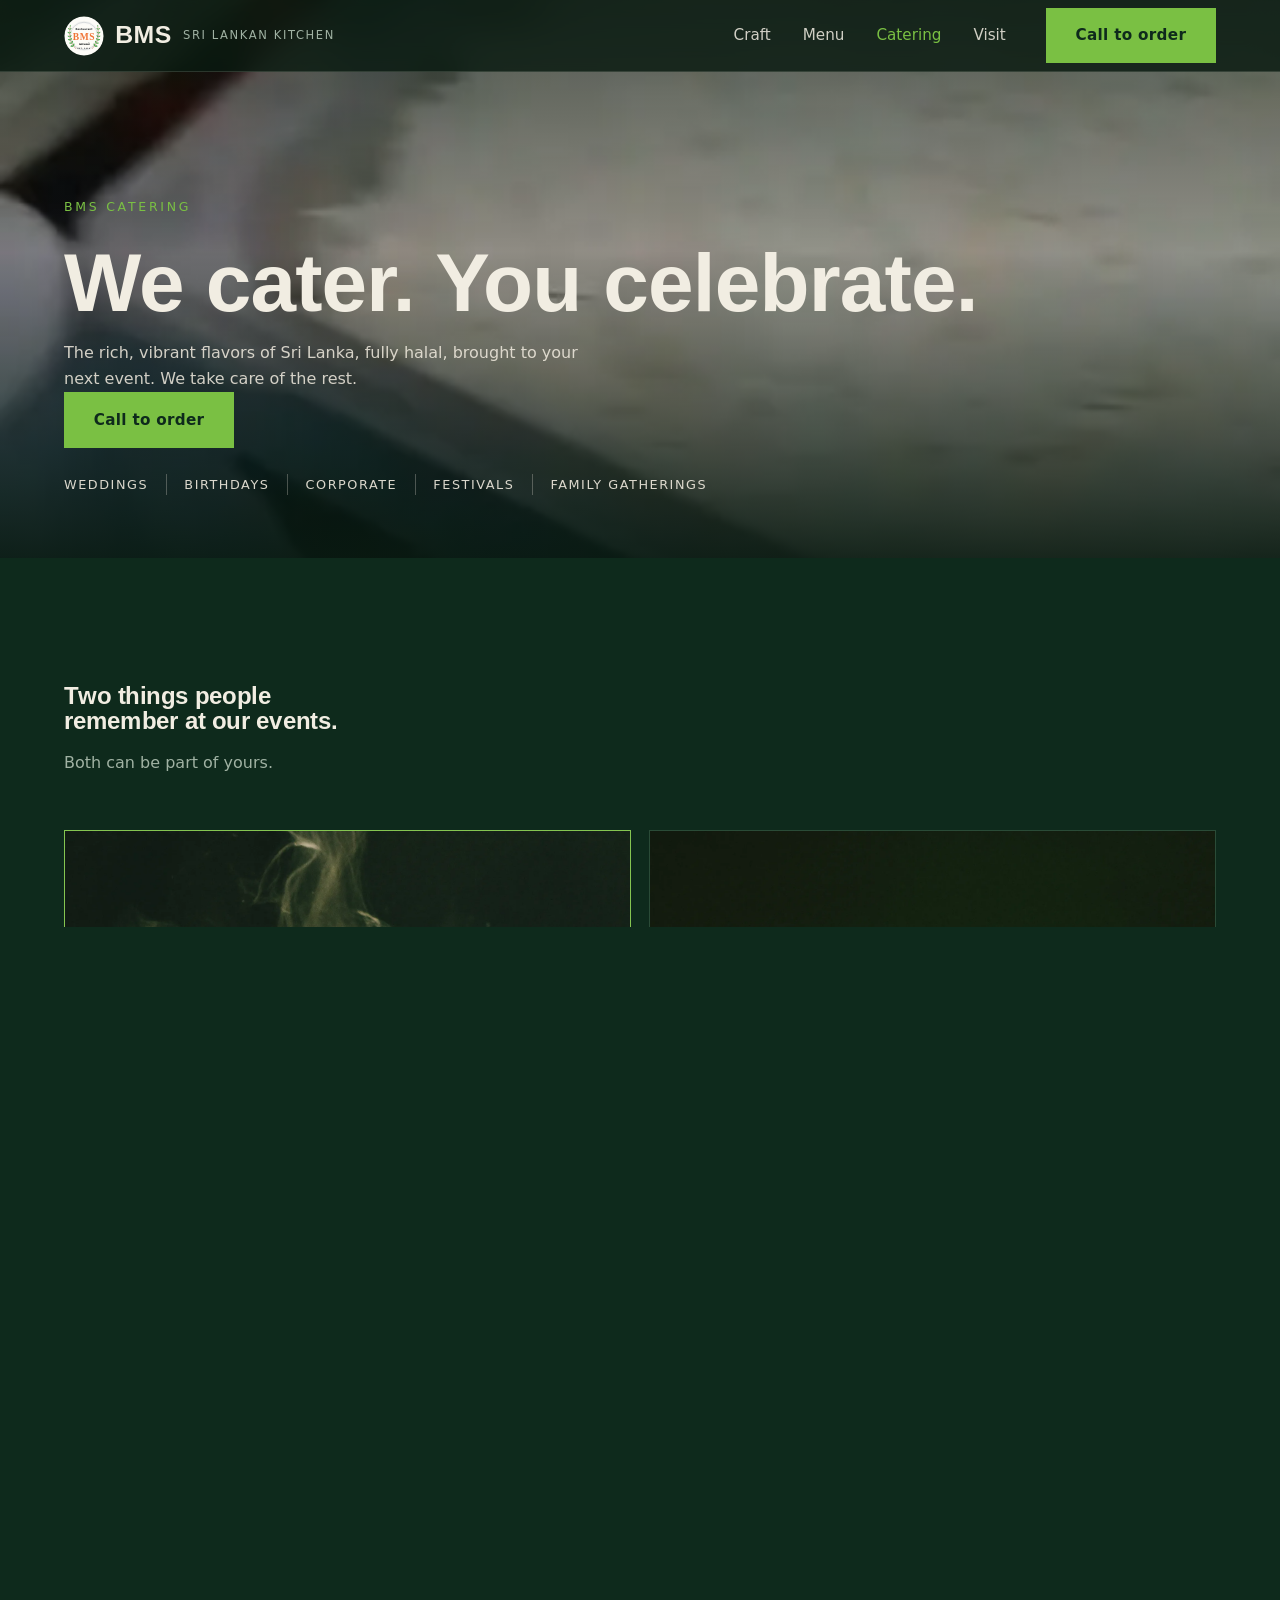
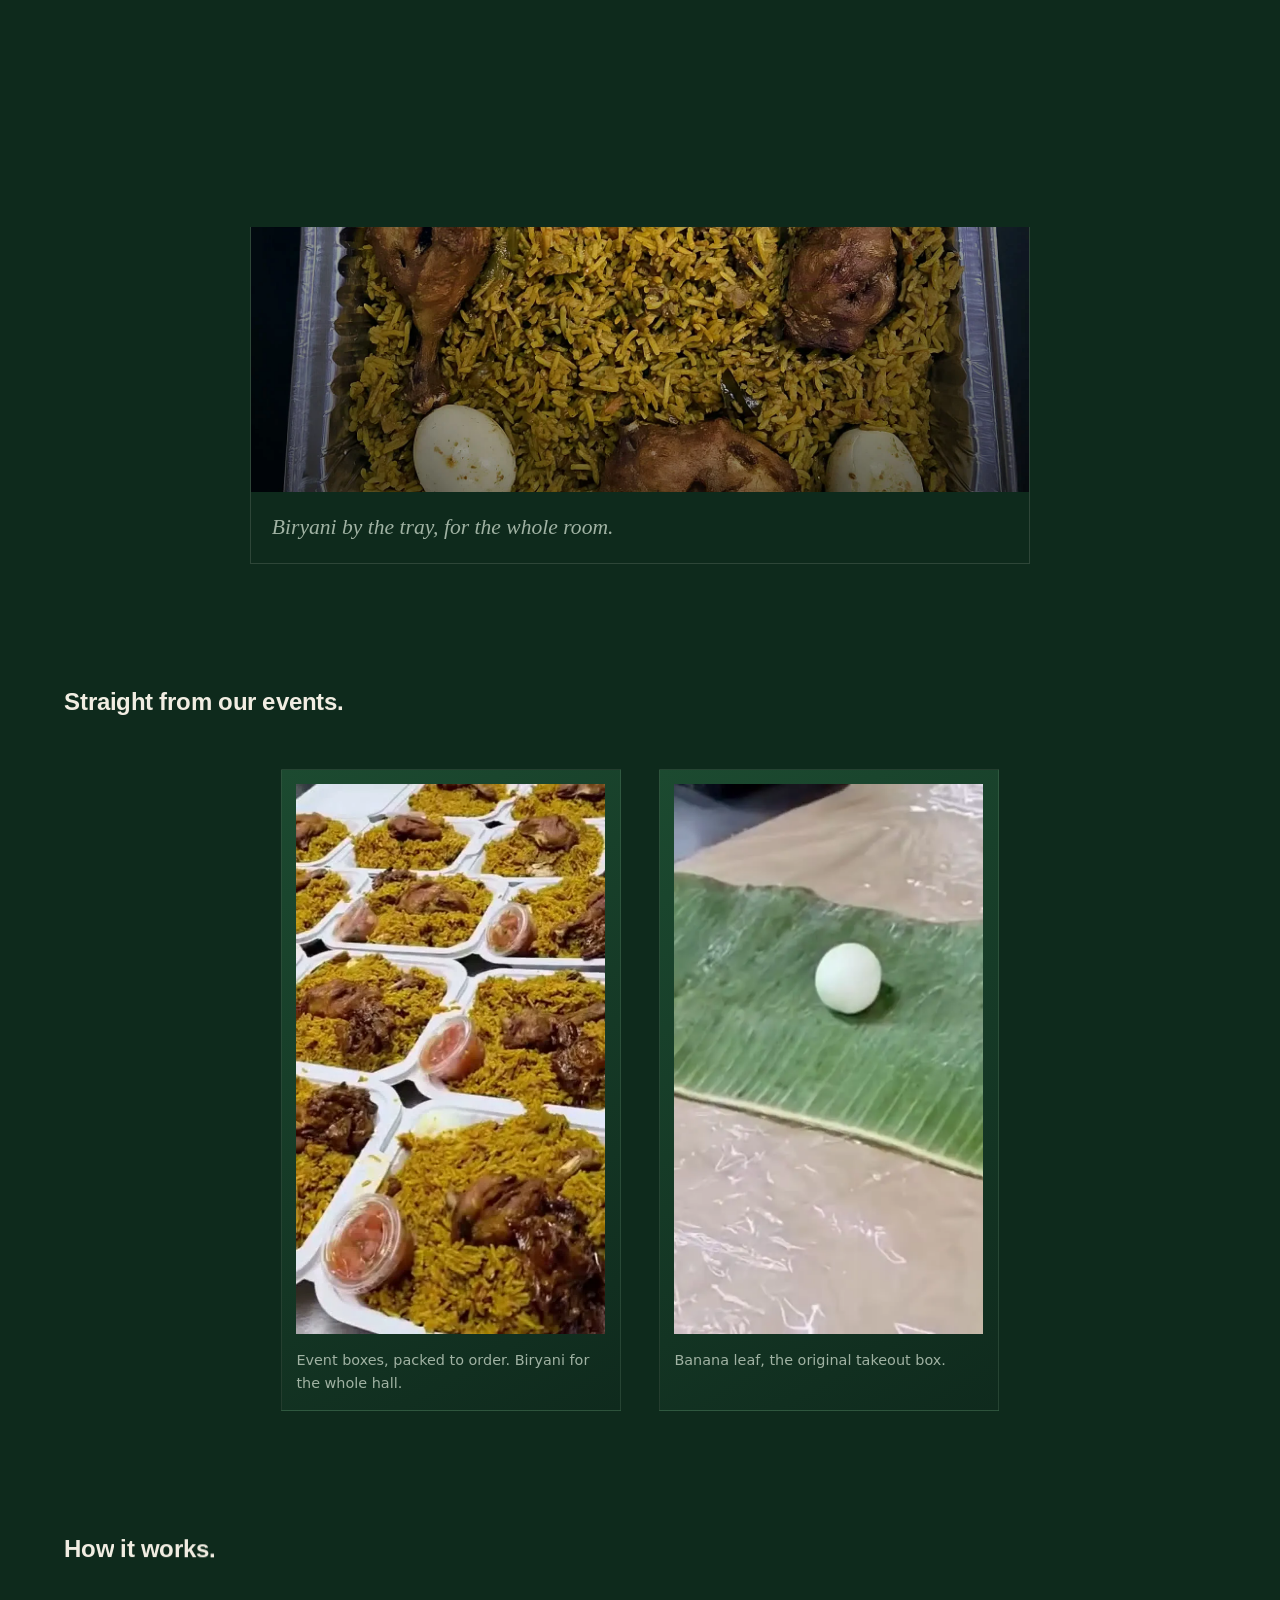
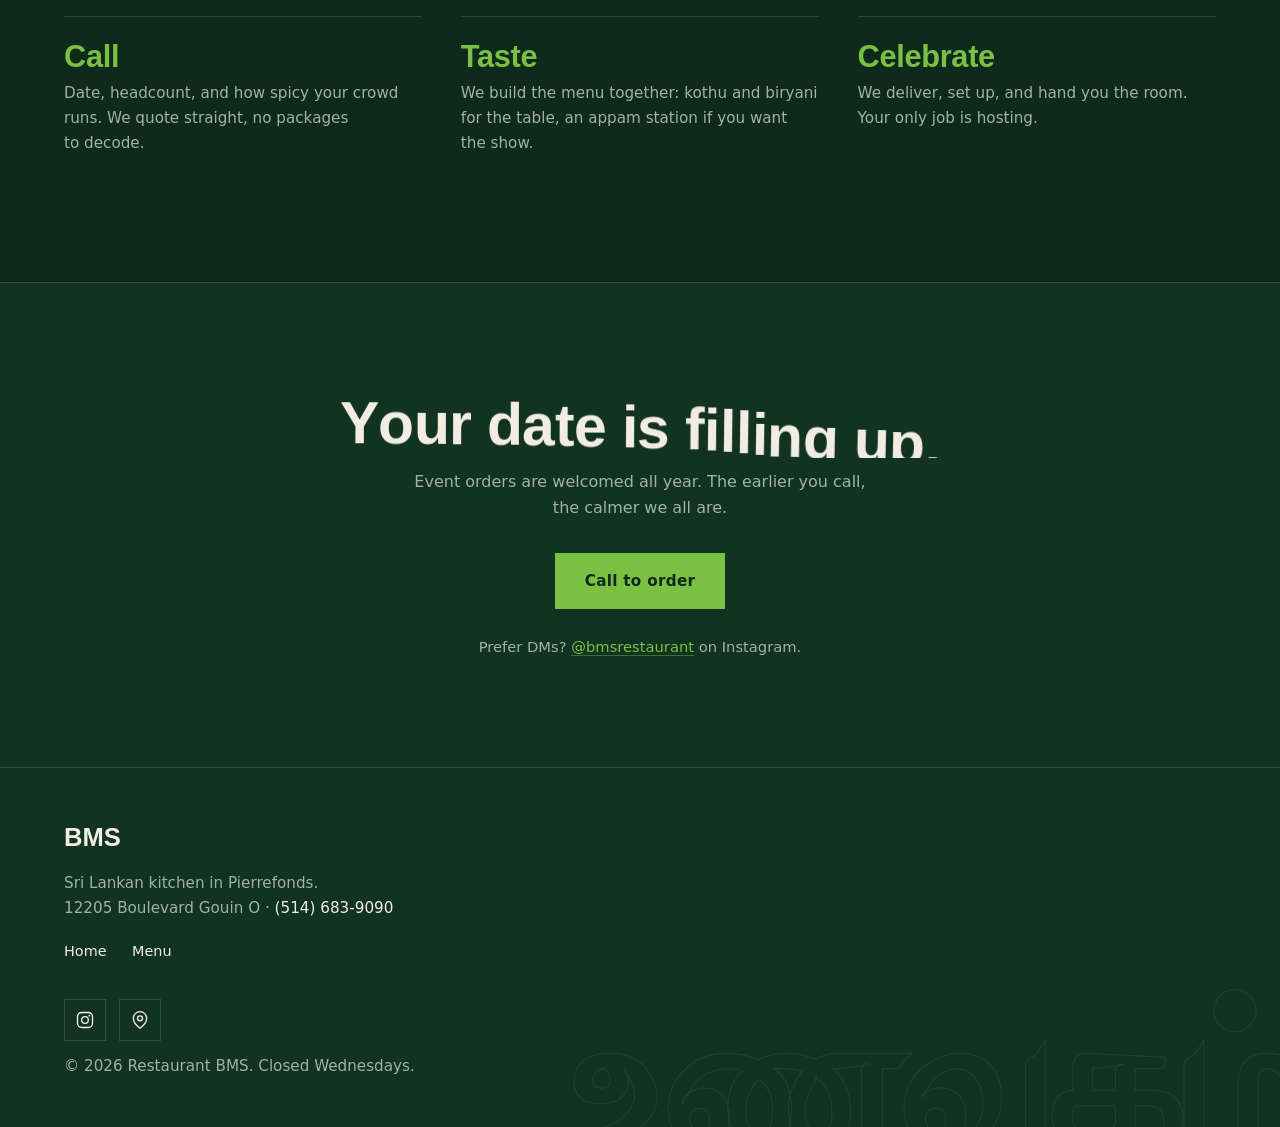
==== catering.html @ 641b4170 "Owner feedback: pull the two mislabelled menu photos Lakshan flagged that the Fried Rice lead was ac" ====
<!DOCTYPE html>
<html lang="en">
<head>
<meta charset="UTF-8">
<meta name="viewport" content="width=device-width, initial-scale=1.0">
<title>Catering · Restaurant BMS, Pierrefonds</title>
<meta name="description" content="Authentic halal Sri Lankan catering for weddings, birthdays, corporate events and festivals. Appam station, dessert tables. Pierrefonds, Montreal. (514) 683-9090.">
<meta name="theme-color" content="#0e2a1c">
<meta property="og:title" content="BMS Catering · Sri Lankan catering in Montreal">
<meta property="og:description" content="We cater. You celebrate. Weddings, corporate, festivals. Appam station available.">
<meta property="og:type" content="website">
<meta property="og:image" content="media/catering-2.jpg">
<script>try{if(sessionStorage.getItem('bmsWipe'))document.documentElement.classList.add('wipe-in')}catch(e){}</script>
<link rel="icon" type="image/svg+xml" href="img/logo.svg">
<link rel="preconnect" href="https://api.fontshare.com" crossorigin>
<link href="https://api.fontshare.com/v2/css?f[]=clash-display@500,600,700&f[]=satoshi@400,500,700&f[]=zodiak@400,401,500&display=swap" rel="stylesheet">
<link rel="stylesheet" href="styles.css?v=46">
</head>
<body>

<a class="skip" href="#events">Skip to content</a>

<div class="scroll-progress" aria-hidden="true"></div>

<header class="nav solid" id="nav">
  <a class="nav-brand" href="index.html" aria-label="Restaurant BMS, home">
    <img class="nav-logo" src="img/logo.svg" alt="" width="40" height="40">
    <span class="nav-mark">BMS</span>
    <span class="nav-sub">Sri Lankan Kitchen</span>
  </a>
  <nav class="nav-links" aria-label="Primary">
    <a href="index.html#craft">Craft</a>
    <a href="menu.html">Menu</a>
    <a class="active" href="catering.html">Catering</a>
    <a href="index.html#visit">Visit</a>
  </nav>
  <div class="nav-cta">
    <a class="btn btn-solid" href="tel:+15146839090">Call to order</a>
  </div>
  <button class="nav-burger" id="burger" aria-label="Open menu" aria-expanded="false" aria-controls="mobilemenu">
    <span></span><span></span>
  </button>
</header>

<div class="mobile-menu" id="mobilemenu" hidden>
  <nav aria-label="Mobile">
    <a href="index.html#craft">Craft</a>
    <a href="menu.html">Menu</a>
    <a href="catering.html">Catering</a>
    <a href="index.html#visit">Visit</a>
    <a class="btn btn-solid" href="tel:+15146839090">Call to order</a>
  </nav>
</div>

<main>

<section class="page-hero">
  <div class="ph-bg" aria-hidden="true">
    <img src="media/catering-1.webp" alt="">
    <video class="ph-video" autoplay muted loop playsinline poster="media/catering-1.webp">
      <source src="media/catering-1.mp4" type="video/mp4">
    </video>
    <div class="ph-scrim"></div>
  </div>
  <div class="wrap ph-inner">
    <p class="eyebrow reveal-load" style="--d:.05s">BMS Catering</p>
    <h1 class="reveal-load" style="--d:.15s">We cater. You celebrate.</h1>
    <p class="ph-lede reveal-load" style="--d:.3s">The rich, vibrant flavors of Sri Lanka, fully halal, brought to your next event. We take care of the rest.</p>
    <div class="hero-ctas reveal-load" style="--d:.45s">
      <a class="btn btn-solid" href="tel:+15146839090">Call to order</a>
    </div>
    <div class="occasions reveal-load" style="--d:.6s" id="events">
      <span>Weddings</span><span>Birthdays</span><span>Corporate</span><span>Festivals</span><span>Family gatherings</span>
    </div>
  </div>
</section>

<section class="wrap" style="padding-block: var(--section-y);">
  <h2 class="rm" style="margin-bottom: 1rem;"><span>Two things people<br>remember at our events.</span></h2>
  <p class="menu-note reveal" style="margin-bottom: clamp(2.5rem, 6vh, 4rem);">Both can be part of yours.</p>
  <div class="stations">
    <figure class="station station-appam card reveal">
      <img src="img/appam.webp" alt="A lacy Sri Lankan appam cooking live in a hopper pan" loading="lazy">
      <div class="station-body">
        <h3>The appam station</h3>
        <p>Hoppers made live in front of your guests, lacy edges and all. The line forms itself.</p>
      </div>
    </figure>
    <figure class="station station-dessert card reveal" style="--d:.12s">
      <img src="img/dessert-table.webp" alt="A Sri Lankan dessert table with watalappan and sweets" loading="lazy">
      <div class="station-body">
        <h3>Dessert table setups</h3>
        <p>Sweet spreads, plated and styled, so the end of the night looks as good as the start.</p>
      </div>
    </figure>
  </div>
</section>

<section class="wrap" style="padding-block: 0 var(--section-y);">
  <figure class="tray-shot reveal">
    <img src="img/catering-tray.webp?v=46" alt="A full foil tray of Restaurant BMS chicken biryani with drumsticks and boiled eggs" loading="lazy">
    <figcaption>Biryani by the tray, for the whole room.</figcaption>
  </figure>
</section>

<section class="wrap" style="padding-block: 0 var(--section-y);">
  <h2 class="rm" style="margin-bottom: clamp(2.5rem, 6vh, 4rem);"><span>Straight from our events.</span></h2>
  <div class="reel-grid">
    <figure class="reel-card card reveal">
      <video muted loop playsinline preload="metadata" poster="media/catering-2.webp">
        <source src="media/catering-2.mp4" type="video/mp4">
      </video>
      <figcaption>Event boxes, packed to order. Biryani for the whole hall.</figcaption>
    </figure>
    <figure class="reel-card card reveal" style="--d:.12s">
      <video muted loop playsinline preload="metadata" poster="media/catering-3.webp">
        <source src="media/catering-3.mp4" type="video/mp4">
      </video>
      <figcaption>Banana leaf, the original takeout box.</figcaption>
    </figure>
  </div>
</section>

<section class="wrap" style="padding-block: 0 var(--section-y);">
  <h2 class="rm" style="margin-bottom: clamp(2.5rem, 6vh, 4rem);"><span>How it works.</span></h2>
  <ul class="steps">
    <li class="reveal">
      <h3>Call</h3>
      <p>Date, headcount, and how spicy your crowd runs. We quote straight, no packages to decode.</p>
    </li>
    <li class="reveal" style="--d:.12s">
      <h3>Taste</h3>
      <p>We build the menu together: kothu and biryani for the table, an appam station if you want the show.</p>
    </li>
    <li class="reveal" style="--d:.24s">
      <h3>Celebrate</h3>
      <p>We deliver, set up, and hand you the room. Your only job is hosting.</p>
    </li>
  </ul>
</section>

<section class="cta-quiet">
  <div class="wrap">
    <h2 class="rm"><span>Your date is filling up.</span></h2>
    <p>Event orders are welcomed all year. The earlier you call, the calmer we all are.</p>
    <a class="btn btn-solid" href="tel:+15146839090">Call to order</a>
    <p class="cta-sub">Prefer DMs? <a href="https://www.instagram.com/bmsrestaurant/" target="_blank" rel="noopener">@bmsrestaurant</a> on Instagram.</p>
  </div>
</section>

</main>

<div class="action-bar" id="actionbar" aria-label="Quick actions">
  <a href="tel:+15146839090">
    <svg viewBox="0 0 24 24" fill="none" stroke="currentColor" stroke-width="1.5" aria-hidden="true"><path d="M22 16.9v3a2 2 0 0 1-2.2 2 19.8 19.8 0 0 1-8.6-3.1 19.5 19.5 0 0 1-6-6A19.8 19.8 0 0 1 2.1 4.2 2 2 0 0 1 4.1 2h3a2 2 0 0 1 2 1.7c.1 1 .4 1.9.7 2.8a2 2 0 0 1-.5 2.1L8.1 9.9a16 16 0 0 0 6 6l1.3-1.2a2 2 0 0 1 2.1-.5c.9.3 1.8.6 2.8.7a2 2 0 0 1 1.7 2Z" stroke-linecap="round" stroke-linejoin="round"/></svg>
    Call
  </a>
  <a href="https://maps.google.com/?q=12205+Boulevard+Gouin+O,+Pierrefonds,+QC+H8Z+1V9" target="_blank" rel="noopener">
    <svg viewBox="0 0 24 24" fill="none" stroke="currentColor" stroke-width="1.5" aria-hidden="true"><path d="M20 10c0 6-8 12-8 12s-8-6-8-12a8 8 0 0 1 16 0Z" stroke-linecap="round" stroke-linejoin="round"/><circle cx="12" cy="10" r="3"/></svg>
    Directions
  </a>
  <a class="ab-accent" href="menu.html">
    <svg viewBox="0 0 24 24" fill="none" stroke="currentColor" stroke-width="1.5" aria-hidden="true"><path d="M4 5h16M4 12h16M4 19h10" stroke-linecap="round"/></svg>
    Menu
  </a>
</div>

<footer class="footer">
  <span class="foot-water" aria-hidden="true">உணவகம்</span>
  <div class="wrap foot-grid">
    <span class="foot-mark">BMS</span>
    <p>Sri Lankan kitchen in Pierrefonds.<br>12205 Boulevard Gouin O · <a href="tel:+15146839090">(514) 683‑9090</a></p>
    <nav class="foot-links" aria-label="Footer">
      <a href="index.html">Home</a>
      <a href="menu.html">Menu</a>
    </nav>
    <div class="foot-social">
      <a href="https://www.instagram.com/bmsrestaurant/" target="_blank" rel="noopener" aria-label="BMS on Instagram"><svg viewBox="0 0 24 24" fill="none" stroke="currentColor" stroke-width="1.6" aria-hidden="true"><rect x="3" y="3" width="18" height="18" rx="5"/><circle cx="12" cy="12" r="4"/><circle cx="17.2" cy="6.8" r="1.1" fill="currentColor" stroke="none"/></svg></a>
      <a href="https://maps.google.com/?q=12205+Boulevard+Gouin+O,+Pierrefonds,+QC+H8Z+1V9" target="_blank" rel="noopener" aria-label="BMS on Google Maps"><svg viewBox="0 0 24 24" fill="none" stroke="currentColor" stroke-width="1.6" aria-hidden="true"><path d="M20 10c0 6-8 12-8 12s-8-6-8-12a8 8 0 0 1 16 0Z" stroke-linecap="round" stroke-linejoin="round"/><circle cx="12" cy="10" r="3"/></svg></a>
    </div>
    <p class="foot-note">© 2026 Restaurant BMS. Closed Wednesdays.</p>
  </div>
</footer>

<script src="js/lenis.min.js?v=46"></script>
<script src="js/gsap.min.js?v=46"></script>
<script src="js/ScrollTrigger.min.js?v=46"></script>
<script src="app.js?v=46"></script>
<script src="js/motion.js?v=46"></script>
</body>
</html>
---- styles.css ----
/* ════════════════════════════════════════════════════════════════
   RESTAURANT BMS · Design system "Curry Leaf"
   ════════════════════════════════════════════════════════════════
   PALETTE (owner brief, 2026-08-02): main colour GREEN, secondary
   WHITE. Deep Sri Lankan green is the ground and dominant surface;
   warm white/cream is the secondary (text and the ghost button).
   Ground: deep forest green #0e2a1c, moody not black.
   Text:   warm cream (the white, softened so it never glares).
   Accent: fresh leaf green #7ac043, echoing the wreath in their
           logo. Used for lines, ticks, links, the closed-Wednesday
           mark, and the loud green blocks (CTAs, spice cell, finale).
           The only orange left on the site lives inside their real
           logo, untouched.
   Shape:  radius 0 everywhere. The knife made this site.
   Type:   Clash Display for display, Satoshi for body.
   ════════════════════════════════════════════════════════════════ */

:root {
  --ink: #0e2a1c;
  --moss: #123321;
  --moss-2: #163a27;
  --bone: #f1ede2;
  --bone-dim: #a0b2a3;
  --brand: #7ac043;
  --line: rgba(241, 237, 226, 0.14);

  /* Three voices, one rule: Clash Display is the brand speaking,
     Zodiak (ITF's editorial serif) is the food and the guests
     speaking (menu item names, review quotes), Satoshi is plain
     conversation. Never mixed inside one line. */
  --font-display: 'Clash Display', 'Avenir Next Condensed', sans-serif;
  --font-serif: 'Zodiak', 'Times New Roman', Georgia, serif;
  --font-body: 'Satoshi', system-ui, sans-serif;

  --text-hero: clamp(2.6rem, 7.2vw, 6rem);
  --text-h2: clamp(2rem, 4.6vw, 3.9rem);
  --text-h3: clamp(1.05rem, 1.6vw, 1.3rem);
  --text-body: clamp(1rem, 1.15vw, 1.125rem);

  --gutter: clamp(1.25rem, 5vw, 6rem);
  --section-y: clamp(5.5rem, 14vh, 11rem);

  --ease-chop: cubic-bezier(0.83, 0, 0.17, 1);
  --ease-soft: cubic-bezier(0.22, 1, 0.36, 1);
}

* { margin: 0; padding: 0; box-sizing: border-box; }

html { scroll-behavior: smooth; -webkit-text-size-adjust: 100%; }
@media (prefers-reduced-motion: reduce) { html { scroll-behavior: auto; } }

body {
  background: var(--ink);
  color: var(--bone);
  font-family: var(--font-body);
  font-size: var(--text-body);
  font-weight: 400;
  line-height: 1.65;
  -webkit-font-smoothing: antialiased;
  overflow-x: clip;
}

h1, h2, h3 {
  font-family: var(--font-display);
  font-weight: 600;
  line-height: 1.04;
  letter-spacing: -0.01em;
  text-wrap: balance;
}

p { text-wrap: pretty; }
img { max-width: 100%; display: block; }
a { color: inherit; }

::selection { background: var(--brand); color: var(--ink); }
:focus-visible { outline: 2px solid var(--brand); outline-offset: 3px; }

.skip {
  position: absolute; left: -999px; top: 0; z-index: 200;
  background: var(--brand); color: var(--ink);
  padding: 0.6rem 1rem; text-decoration: none; font-weight: 700;
}
.skip:focus { left: 0; }

.wrap { max-width: 1320px; margin: 0 auto; padding-inline: var(--gutter); }

/* ── Buttons ─────────────────────────────────────────────── */
.btn {
  display: inline-flex; align-items: center; justify-content: center;
  padding: 0.9rem 1.8rem;
  font-family: var(--font-body); font-weight: 700; font-size: 0.95rem;
  letter-spacing: 0.02em; text-decoration: none;
  border: 1px solid transparent;
  transition: transform 0.18s var(--ease-soft), background 0.18s, color 0.18s, border-color 0.18s;
  white-space: nowrap;
}
.btn:active { transform: translateY(1px) scale(0.99); }
.btn-solid { background: var(--brand); color: var(--ink); }
.btn-solid:hover { background: var(--bone); }
.btn-ghost { border-color: rgba(241, 235, 223, 0.4); color: var(--bone); }
.btn-ghost:hover { border-color: var(--bone); background: rgba(241, 235, 223, 0.07); }

/* ── Nav ─────────────────────────────────────────────────── */
.nav {
  position: fixed; inset: 0 0 auto 0; z-index: 100;
  display: flex; align-items: center; gap: 2.5rem;
  height: 72px; padding-inline: var(--gutter);
  transition: background 0.3s, border-color 0.3s, backdrop-filter 0.3s, translate 0.45s var(--ease-soft);
  border-bottom: 1px solid transparent;
}
/* Auto-hiding nav: gets out of the way going down, returns the
   instant you head back up (direction from Lenis). */
.nav.away { translate: 0 -105%; }
.nav.solid {
  background: rgba(9, 26, 17, 0.82);
  backdrop-filter: blur(14px);
  -webkit-backdrop-filter: blur(14px);
  border-bottom-color: var(--line);
}
.nav-brand { display: flex; align-items: center; gap: 0.7rem; text-decoration: none; margin-right: auto; }
.nav-logo { width: 40px; height: 40px; border-radius: 50%; }
.nav-sub { align-self: center; }
.nav-mark { font-family: var(--font-display); font-weight: 700; font-size: 1.55rem; letter-spacing: 0.02em; }
.nav-sub { font-size: 0.72rem; letter-spacing: 0.14em; text-transform: uppercase; color: var(--bone-dim); }
.nav-links { display: flex; gap: 2rem; }
.nav-links a {
  text-decoration: none; font-weight: 500; font-size: 0.95rem; color: var(--bone);
  opacity: 0.85; transition: opacity 0.15s;
}
.nav-links a:hover { opacity: 1; }
.nav-burger { display: none; }

.mobile-menu {
  position: fixed; inset: 0; z-index: 99;
  background: var(--ink);
  display: flex; align-items: center; justify-content: center;
}
.mobile-menu[hidden] { display: none; }
.mobile-menu nav { display: flex; flex-direction: column; gap: 2rem; text-align: center; }
.mobile-menu a {
  font-family: var(--font-display); font-size: 2rem; font-weight: 600;
  text-decoration: none;
}
.mobile-menu .btn { font-family: var(--font-body); font-size: 1rem; }

/* ── Hero ────────────────────────────────────────────────── */
.hero {
  position: relative; min-height: 100dvh;
  display: flex; align-items: flex-end;
  overflow: clip;
}
.hero-bg { position: absolute; inset: 0; }
.hero-bg img {
  width: 100%; height: 100%; object-fit: cover;
  object-position: 24% 50%;
  transform: translate(calc(var(--mx, 0) * 8px), calc(var(--my, 0) * 5px));
}
@media (prefers-reduced-motion: no-preference) {
  .hero-bg img { scale: 1.14; animation: kenburns 16s var(--ease-soft) forwards; }
  @keyframes kenburns {
    from { scale: 1.14; }
    to { scale: 1.04; }
  }
}
/* Art-directed hero: phones get a portrait crop framed on the trays,
   because the wide desktop crop magnifies to an unreadable slice on a
   narrow viewport. Gentler Ken Burns there too. */
.hero-bg picture { position: absolute; inset: 0; display: block; }
@media (max-width: 760px) {
  .hero-bg img { object-position: 50% 50%; }
}
@media (max-width: 760px) and (prefers-reduced-motion: no-preference) {
  .hero-bg img { scale: 1.06; animation: kenburns-m 18s var(--ease-soft) forwards; }
  @keyframes kenburns-m {
    from { scale: 1.06; }
    to { scale: 1.0; }
  }
}

.hero-scrim {
  position: absolute; inset: 0;
  background:
    linear-gradient(180deg, rgba(9, 26, 17,0.55) 0%, rgba(9, 26, 17,0.18) 40%, rgba(9, 26, 17,0.86) 88%),
    linear-gradient(100deg, rgba(9, 26, 17,0.62) 0%, rgba(9, 26, 17,0.05) 60%);
}

/* Steam: two blurred plumes drifting up. Decor only, cheap, fixed count. */
.steam { position: absolute; inset: 0; pointer-events: none; opacity: 0; }
@media (prefers-reduced-motion: no-preference) {
  .steam { opacity: 1; }
  .steam::before, .steam::after {
    content: ""; position: absolute; bottom: -20%;
    width: 34vw; height: 60vh; border-radius: 50%;
    background: radial-gradient(closest-side, rgba(241,235,223,0.09), transparent 70%);
    filter: blur(30px);
    animation: steam-rise 13s linear infinite;
  }
  .steam::before { left: 12%; }
  .steam::after { left: 52%; width: 26vw; animation-duration: 17s; animation-delay: -6s; }
  @keyframes steam-rise {
    0% { transform: translateY(12%) scaleX(1); opacity: 0; }
    25% { opacity: 1; }
    100% { transform: translateY(-95%) scaleX(1.5); opacity: 0; }
  }
}

.hero-inner {
  position: relative; z-index: 2;
  width: 100%; max-width: 1320px; margin: 0 auto;
  padding: 7rem var(--gutter) clamp(3.5rem, 9vh, 6.5rem);
}

.eyebrow {
  font-size: 0.78rem; font-weight: 500;
  letter-spacing: 0.22em; text-transform: uppercase;
  color: var(--brand);
  margin-bottom: 1.4rem;
}

.hero-title {
  font-size: var(--text-hero);
  max-width: 21ch;
  margin-bottom: 1.6rem;
}
.hero-title .tick { color: var(--brand); }

/* Chop reveal: JS splits each word into 3 clipped strips that slide
   in from alternating sides. Motivated motion: kothu IS chopped. */
.hero-title .w { display: inline-block; position: relative; }
.hero-title.is-chopping .w { opacity: 0; }
.hero-title.is-chopping .w.armed { opacity: 1; }
.w .slice { display: inline-block; }
.w .s2, .w .s3 { position: absolute; left: 0; top: 0; }
.w .s1 { clip-path: inset(-2% 0 63% 0); }
.w .s2 { clip-path: inset(37% 0 30% 0); }
.w .s3 { clip-path: inset(70% 0 -2% 0); }
.armed .s1 { animation: chop-l 0.42s var(--ease-chop) both; animation-delay: var(--wd); }
.armed .s2 { animation: chop-r 0.42s var(--ease-chop) both; animation-delay: calc(var(--wd) + 0.04s); }
.armed .s3 { animation: chop-l2 0.42s var(--ease-chop) both; animation-delay: calc(var(--wd) + 0.08s); }
@keyframes chop-l  { from { transform: translateX(-0.45em); opacity: 0; } to { transform: none; opacity: 1; } }
@keyframes chop-r  { from { transform: translateX(0.45em);  opacity: 0; } to { transform: none; opacity: 1; } }
@keyframes chop-l2 { from { transform: translateX(-0.25em); opacity: 0; } to { transform: none; opacity: 1; } }
.hero-title.chop-done .w .slice { clip-path: none; animation: none; }
.hero-title.chop-done .w .s2, .hero-title.chop-done .w .s3 { display: none; }

/* The blade: one thin turmeric line sweeps under the headline as the
   last word lands, then stays as a rule. */
.blade {
  width: min(38ch, 60%); height: 2px;
  background: var(--brand);
  transform-origin: left center;
  margin-bottom: 1.6rem;
}
@media (prefers-reduced-motion: no-preference) {
  .blade { transform: scaleX(0); animation: blade-sweep 0.7s var(--ease-chop) 0.95s forwards; }
  @keyframes blade-sweep { to { transform: scaleX(1); } }
}

.hero-sub {
  max-width: 44ch;
  font-size: clamp(1rem, 1.3vw, 1.2rem);
  color: rgba(241, 235, 223, 0.88);
  margin-bottom: 2.2rem;
}
.hero-ctas { display: flex; gap: 1rem; flex-wrap: wrap; }

/* Load-in for hero support copy */
.reveal-load { opacity: 0; }
@media (prefers-reduced-motion: no-preference) {
  .reveal-load { animation: rise-in 0.8s var(--ease-soft) var(--d, 0s) forwards; }
  @keyframes rise-in {
    from { opacity: 0; transform: translateY(18px); }
    to { opacity: 1; transform: none; }
  }
}
@media (prefers-reduced-motion: reduce) {
  .reveal-load { opacity: 1; }
}

.hero-sentinel { position: absolute; top: 82vh; height: 1px; width: 1px; }

/* Split hero on phones. The counter is a wide subject: behind a tall
   full-bleed viewport it magnifies into an unreadable slice, so here
   it becomes a band above the copy, and the copy sits on solid green
   where it is always legible. */
@media (max-width: 760px) {
  .hero { min-height: 0; display: block; }
  .hero-bg { position: relative; inset: auto; height: 40dvh; min-height: 260px; }
  /* Only darken enough for the nav to read at the top, then a short
     fade at the very bottom so the band meets the copy cleanly. */
  .hero-scrim {
    background: linear-gradient(180deg,
      rgba(9, 26, 17, 0.46) 0%,
      rgba(9, 26, 17, 0.05) 34%,
      rgba(9, 26, 17, 0.05) 74%,
      var(--ink) 100%);
  }
  .hero-inner { padding: 2rem var(--gutter) 3rem; }
}

/* ── Marquee (the only one on the page) ──────────────────── */
.marquee {
  border-block: 1px solid var(--line);
  overflow: clip;
  padding-block: 1.1rem;
  background: var(--moss);
  /* app.js skews this with scroll velocity via Lenis */
  transform: skewX(var(--skew, 0deg));
  will-change: transform;
}
.marquee-track {
  display: flex; align-items: center; gap: 2.4rem;
  width: max-content;
}
@media (prefers-reduced-motion: no-preference) {
  .marquee-track { animation: marquee 30s linear infinite; }
  @keyframes marquee { to { transform: translateX(-50%); } }
}
.marquee-track span {
  font-family: var(--font-display); font-weight: 500;
  font-size: 1.05rem; letter-spacing: 0.08em; text-transform: uppercase;
  color: var(--bone-dim); white-space: nowrap;
}
.marquee-track i {
  width: 7px; height: 7px; flex: none;
  background: var(--brand);
  transform: rotate(45deg);
}

/* ── Craft ───────────────────────────────────────────────── */
.craft { padding-block: var(--section-y); }
.craft h2 { font-size: var(--text-h2); margin-bottom: 1.6rem; }
.craft-lede { max-width: 58ch; color: var(--bone-dim); margin-bottom: clamp(3rem, 7vh, 5.5rem); }

.craft-row {
  list-style: none;
  display: grid; grid-template-columns: repeat(3, 1fr);
  gap: clamp(1rem, 1.8vw, 1.8rem);
}
.craft-row li { padding: clamp(1.6rem, 2.6vw, 2.4rem); }
.craft-row li::before {
  content: ""; display: block;
  width: 2.2rem; height: 2px; background: var(--brand);
  margin-bottom: 1.4rem;
}
.craft-word {
  display: block;
  font-family: var(--font-display); font-weight: 700;
  font-size: clamp(2.2rem, 3.6vw, 3.4rem);
  line-height: 1;
  color: var(--brand);
  margin-bottom: 1.1rem;
}
.craft-row h3 { font-size: var(--text-h3); margin-bottom: 0.5rem; }
.craft-row p { font-size: 0.98rem; color: var(--bone-dim); }

/* ── Menu bento ──────────────────────────────────────────── */
.menu { padding-block: 0 var(--section-y); }
.menu h2 { font-size: var(--text-h2); margin-bottom: 0.8rem; }
.menu-lede { color: var(--bone-dim); margin-bottom: clamp(2.5rem, 5vh, 4rem); }

.bento {
  display: grid;
  grid-template-columns: repeat(12, 1fr);
  grid-auto-rows: clamp(180px, 24vw, 330px);
  gap: clamp(0.8rem, 1.4vw, 1.4rem);
}
.cell { position: relative; overflow: clip; background: var(--moss-2); }
.cell img {
  width: 100%; height: 100%; object-fit: cover;
  transition: transform 0.8s var(--ease-soft);
}
@media (hover: hover) and (prefers-reduced-motion: no-preference) {
  .cell:hover img { transform: scale(1.05); }
}
.cell figcaption {
  position: absolute; inset: auto 0 0 0;
  padding: 2.4rem 1.4rem 1.2rem;
  background: linear-gradient(180deg, transparent, rgba(9, 26, 17, 0.88));
  display: flex; flex-direction: column; gap: 0.15rem;
}
.cell figcaption strong { font-family: var(--font-display); font-weight: 600; font-size: 1.25rem; }
.cell figcaption span { font-size: 0.88rem; color: var(--bone-dim); }
@media (hover: hover) and (prefers-reduced-motion: no-preference) {
  .cell figcaption strong, .cell figcaption span {
    translate: 0 6px;
    transition: translate 0.5s var(--ease-soft);
  }
  .cell figcaption span { opacity: 0.4; transition: translate 0.5s var(--ease-soft) 0.05s, opacity 0.5s var(--ease-soft) 0.05s; }
  .cell:hover figcaption strong, .cell:hover figcaption span { translate: 0 0; }
  .cell:hover figcaption span { opacity: 1; }
}

.cell-biryani { grid-column: span 5; grid-row: span 2; }
.cell-rolls   { grid-column: span 4; }
.cell-spice   { grid-column: span 3; }
.cell-chili   { grid-column: span 7; }

.cell-spice {
  background: var(--brand); color: var(--ink);
  display: flex; flex-direction: column; justify-content: space-between;
  padding: 1.4rem;
}
.spice-big { font-family: var(--font-display); font-weight: 700; font-size: clamp(1.6rem, 2.4vw, 2.3rem); line-height: 1.05; }
.spice-small { font-size: 0.9rem; font-weight: 500; max-width: 24ch; }

/* ── Veg band ────────────────────────────────────────────── */
.band { position: relative; min-height: 68vh; display: flex; align-items: flex-end; overflow: clip; }
.band img { position: absolute; inset: 0; width: 100%; height: 100%; object-fit: cover; }
.band-scrim {
  position: absolute; inset: 0;
  background: linear-gradient(180deg, rgba(9, 26, 17,0.65) 0%, rgba(9, 26, 17,0.1) 45%, rgba(9, 26, 17,0.82) 100%);
}
.band-copy { position: relative; z-index: 2; width: 100%; max-width: 1320px; margin: 0 auto; padding: var(--section-y) var(--gutter) clamp(3rem, 8vh, 5rem); }
.band-copy h2 { font-size: var(--text-h2); margin-bottom: 0.7rem; }
.band-copy p { color: rgba(241, 235, 223, 0.85); max-width: 40ch; }

/* ── Reels stage (pattern from Lala Masala) ─────────────────
   Tall section, sticky phone, scroll advances the active reel.
   The phone keeps its real-world radius: the sharp-corner rule
   governs interface, not objects. */
.reels-stage {
  position: relative;
  height: 280vh;
  background: var(--moss);
  border-block: 1px solid var(--line);
}
.reels-sticky {
  position: sticky; top: 0;
  height: 100dvh;
  display: flex; flex-direction: column;
  align-items: center; justify-content: center;
  gap: 1.6rem;
  overflow: clip;
}
.reels-word {
  position: absolute; top: 50%; left: 50%;
  translate: -50% -54%;
  font-family: var(--font-display); font-weight: 700;
  font-size: clamp(3.4rem, 13vw, 12rem);
  letter-spacing: -0.02em; white-space: nowrap;
  color: rgba(241, 235, 223, 0.06);
  pointer-events: none; user-select: none;
}
.phone {
  position: relative; z-index: 2;
  width: clamp(220px, 30vh, 280px);
  padding: 9px;
  background: #050705;
  border: 1px solid rgba(241, 235, 223, 0.16);
  border-radius: 2.6rem;
  box-shadow: 0 44px 110px -36px rgba(0, 0, 0, 0.85);
}
.phone-screen {
  position: relative;
  aspect-ratio: 9 / 16;
  border-radius: 2rem;
  overflow: clip;
  background: var(--ink);
}
.phone-screen video {
  position: absolute; inset: 0;
  width: 100%; height: 100%; object-fit: cover;
  opacity: 0; transition: opacity 0.45s var(--ease-soft);
}
.phone-screen video.on { opacity: 1; }
.reels-meta { position: relative; z-index: 2; text-align: center; max-width: 34ch; }
.reels-meta p { font-size: 0.95rem; color: var(--bone-dim); margin-bottom: 0.5rem; }

@media (max-width: 760px) {
  .reels-stage { height: 240vh; }
  .reels-word { font-size: clamp(2.6rem, 17vw, 5rem); }
}
@media (prefers-reduced-motion: reduce) {
  .reels-stage { height: auto; padding-block: var(--section-y); }
  .reels-sticky { position: static; height: auto; }
  .phone-screen video:first-child { opacity: 1; }
}

/* ── Menu editorial interlude (full-width food moment) ────── */
.menu-shot {
  position: relative; overflow: clip;
  margin: clamp(3rem, 7vh, 6rem) 0;
  border: 1px solid var(--line);
}
.menu-shot img {
  width: 100%; aspect-ratio: 16 / 9; object-fit: cover; display: block;
}
@media (hover: hover) and (prefers-reduced-motion: no-preference) {
  .menu-shot img { transition: scale 0.9s var(--ease-soft); }
  .menu-shot:hover img { scale: 1.04; }
}
.menu-shot figcaption {
  position: absolute; inset: auto 0 0 0;
  padding: clamp(1.2rem, 3vw, 2rem);
  font-family: var(--font-serif); font-style: italic;
  font-size: clamp(1.15rem, 2.4vw, 1.9rem); color: var(--bone);
  background: linear-gradient(180deg, transparent, rgba(9, 26, 17, 0.88));
}


/* ── Category photo in each menu section head ──────────────── */
.mc-shot {
  width: 100%; max-width: 340px;
  aspect-ratio: 1; object-fit: cover;
  margin-top: 1.7rem;
  border: 1px solid var(--line);
}
/* Multi-photo category galleries: a lead square, then a second shot
   below it - square in a pair grid when there are three, full-width
   wide crop when there are two. Categories with one photo keep the
   single .mc-shot untouched. */
.mc-shots {
  display: grid; grid-template-columns: 1fr 1fr;
  gap: 0.65rem;
  margin-top: 1.7rem;
  max-width: 340px;
}
.mc-shots .mc-shot { margin-top: 0; max-width: none; }
.mc-shots .mc-shot--lead { grid-column: 1 / -1; }
.mc-shots .mc-shot--wide { grid-column: 1 / -1; aspect-ratio: 16 / 10; }
@media (max-width: 900px) {
  .mc-shots { max-width: 260px; margin-top: 1.2rem; gap: 0.5rem; }
}

@media (hover: hover) and (prefers-reduced-motion: no-preference) {
  .mc-shot { transition: scale 0.7s var(--ease-soft), border-color 0.4s var(--ease-soft); }
  .menu-cat:hover .mc-shot { scale: 1.02; border-color: rgba(122, 192, 67, 0.35); }
}
@media (max-width: 900px) {
  .mc-shot { max-width: 260px; margin-top: 1.2rem; }
}


/* ── Catering tray feature (owner's own photo) ─────────────── */
.tray-shot {
  max-width: 780px; margin-inline: auto;
  border: 1px solid var(--line); overflow: clip;
}
.tray-shot img { width: 100%; aspect-ratio: 5 / 4; object-fit: cover; display: block; }
.tray-shot figcaption {
  padding: 1.1rem 1.3rem;
  font-family: var(--font-serif); font-style: italic;
  font-size: clamp(1rem, 2vw, 1.35rem); color: var(--bone-dim);
}
@media (hover: hover) and (prefers-reduced-motion: no-preference) {
  .tray-shot img { transition: scale 0.8s var(--ease-soft); }
  .tray-shot:hover img { scale: 1.03; }
}


/* ── Gallery · owner's kitchen films ────────────────────────── */
.gallery { padding-block: var(--section-y); border-top: 1px solid var(--line); }
.gallery h2 { font-size: var(--text-h2); margin-bottom: 0.8rem; }
.gal-grid {
  display: grid; grid-template-columns: repeat(2, minmax(0, 360px));
  justify-content: center;
  gap: clamp(1.2rem, 3vw, 2.5rem);
  margin-top: clamp(2.5rem, 6vh, 4rem);
}
.gal-item { padding: 0.9rem; }
.gal-item video {
  width: 100%; aspect-ratio: 9 / 16; object-fit: cover;
  display: block; background: var(--moss-2);
}
.gal-item figcaption { margin-top: 0.9rem; font-size: 0.9rem; color: var(--bone-dim); }
@media (max-width: 760px) {
  .gal-grid { grid-template-columns: minmax(0, 420px); }
}

/* ── Reviews ─────────────────────────────────────────────── */
.reviews { padding-block: var(--section-y); }
.rev-grid {
  display: grid;
  grid-template-columns: minmax(200px, 1fr) 2fr;
  gap: clamp(2.5rem, 6vw, 6rem);
  align-items: start;
}
.rev-num {
  display: block;
  font-family: var(--font-display); font-weight: 700;
  font-size: clamp(5rem, 11vw, 9.5rem); line-height: 0.9;
  color: var(--brand);
}
.rev-score p { margin-top: 1rem; color: var(--bone-dim); }
.rev-quotes { display: flex; flex-direction: column; gap: 2rem; }
.rev-quotes blockquote {
  border-left: 2px solid var(--brand);
  padding: clamp(1.5rem, 2.4vw, 2.2rem);
  max-width: 54ch;
}
.rev-quotes blockquote:nth-child(2) { margin-left: clamp(0rem, 6vw, 5rem); }
.rev-quotes blockquote:nth-child(3) { margin-left: clamp(0rem, 3vw, 2.5rem); }
.rev-big p { font-family: var(--font-serif); font-weight: 400; font-style: italic; font-size: clamp(1.6rem, 2.8vw, 2.5rem); line-height: 1.25; }
.rev-quotes p { font-family: var(--font-serif); font-size: 1.15rem; }
.rev-quotes cite {
  display: block; margin-top: 0.7rem;
  font-style: normal; font-size: 0.8rem; letter-spacing: 0.1em;
  text-transform: uppercase; color: var(--bone-dim);
}

/* ── Visit ───────────────────────────────────────────────── */
.visit { padding-block: 0 var(--section-y); }
.visit-grid {
  display: grid; grid-template-columns: 1.3fr 1fr;
  gap: clamp(3rem, 7vw, 7rem);
  border-top: 1px solid var(--line);
  padding-top: var(--section-y);
}
.visit h2 { font-size: var(--text-h2); margin-bottom: 1.6rem; }
.visit address { font-style: normal; color: var(--bone-dim); font-size: 1.1rem; margin-bottom: 1.8rem; }
.visit-phone {
  display: inline-block;
  font-family: var(--font-display); font-weight: 600;
  font-size: clamp(1.9rem, 4vw, 3.2rem);
  text-decoration: none; line-height: 1;
  margin-bottom: 1.8rem;
  border-bottom: 2px solid var(--brand);
  padding-bottom: 0.3rem;
}
.visit-tags { display: flex; gap: 0; margin-bottom: 2.4rem; }
.visit-tags span {
  font-size: 0.82rem; font-weight: 500; letter-spacing: 0.12em; text-transform: uppercase;
  color: var(--bone-dim);
  padding-inline: 1.2rem;
  border-left: 1px solid var(--line);
}
.visit-tags span:first-child { padding-left: 0; border-left: 0; }
.visit-ctas { display: flex; gap: 1rem; flex-wrap: wrap; }

.visit-hours { padding: clamp(1.6rem, 2.6vw, 2.4rem); align-self: start; }
.visit-hours h3 {
  font-size: 0.85rem; font-weight: 500; letter-spacing: 0.18em; text-transform: uppercase;
  color: var(--bone-dim); margin-bottom: 1.4rem;
}
.visit-hours dl div {
  display: flex; justify-content: space-between; gap: 1rem;
  padding-block: 0.75rem;
}
.visit-hours dl div + div { border-top: 1px solid var(--line); }
.visit-hours dt { font-weight: 500; }
.visit-hours dd { color: var(--bone-dim); }
.visit-hours .closed dt, .visit-hours .closed dd { color: var(--brand); font-weight: 700; }

/* ── Finale · the griddle glow (ported from Flocons) ────────
   The single large orange moment on the page. Everywhere else
   the accent stays small; here it carries the background, the
   way Flocons ends its storm on gold. */
.finale {
  position: relative; overflow: clip;
  background: var(--brand);
  color: var(--ink);
  text-align: center;
  padding-block: clamp(6rem, 16vh, 12rem);
}
.finale .steam { opacity: 0.5; }
.finale-inner { position: relative; z-index: 2; }
.finale h2 { font-size: var(--text-h2); margin-bottom: 1rem; }
.finale p { color: rgba(9, 26, 17, 0.72); max-width: 44ch; margin-inline: auto; font-weight: 500; }
.finale-cta { margin-top: 2.2rem; }
.btn-ink { background: var(--ink); color: var(--bone); }
.btn-ink:hover { background: var(--moss-2); }
.finale-note {
  margin-top: 2.6rem;
  font-size: 0.8rem; font-weight: 700;
  letter-spacing: 0.16em; text-transform: uppercase;
}

/* ── Lenis smooth scroll (self-hosted, MIT) ─────────────────
   The scroll feel every high-end site runs on. Recommended
   compat styles from lenis.dev. */
html.lenis, html.lenis body { height: auto; }
.lenis.lenis-smooth { scroll-behavior: auto !important; }
.lenis.lenis-smooth [data-lenis-prevent] { overscroll-behavior: contain; }
.lenis.lenis-stopped { overflow: hidden; }

/* ── Parallax · CSS scroll-driven, zero JS ──────────────────
   Images drift against the scroll while their frame clips
   them. Composited, no listeners; silently absent where
   unsupported. Hover zoom moved to the standalone `scale`
   property so the two effects compose instead of fighting. */
@media (prefers-reduced-motion: no-preference) {
  @supports (animation-timeline: view()) {
    .band img, .page-hero .ph-bg img {
      scale: 1.18;
      animation: plx linear both;
      animation-timeline: view();
      animation-range: entry exit;
    }
    .cell img {
      scale: 1.12;
      animation: plx-soft linear both;
      animation-timeline: view();
      animation-range: entry exit;
    }
    @keyframes plx { from { transform: translateY(-5.5%); } to { transform: translateY(5.5%); } }
    @keyframes plx-soft { from { transform: translateY(-3.5%); } to { transform: translateY(3.5%); } }
  }
}
@media (hover: hover) and (prefers-reduced-motion: no-preference) {
  .cell:hover img { scale: 1.2; }
  .cell img { transition: scale 0.8s var(--ease-soft); }
}

/* ── Masked line reveal (.rm) for display headlines ─────────
   The line rises out of its own baseline: the quiet luxury
   entrance. Pair with .reveal's IntersectionObserver hook. */
.rm { overflow: clip; }
.rm > span { display: block; }
@media (prefers-reduced-motion: no-preference) {
  .rm > span {
    translate: 0 115%;
    transition: translate 0.95s var(--ease-soft) var(--d, 0s);
  }
  .rm.in > span { translate: 0 0; }
}

/* ── Char-split headlines (motion.js upgrade of .rm) ────────
   Words become masks, characters rise inside them. The tiny
   padding/negative-margin pair protects descenders from the
   word mask's clip. */
.rm-split .sw {
  display: inline-block;
  overflow: clip;
  vertical-align: top;
  padding-bottom: 0.09em;
  margin-bottom: -0.09em;
}
.rm-split .sc { display: inline-block; will-change: transform; }

/* When motion.js takes over, the CSS versions of the effects it
   upgrades stand down. */
.gsap-motion .band img { animation: none; scale: none; }
.gsap-motion .cell img { animation: none; }
.gsap-motion .craft-row .card {
  transition: opacity 0.75s var(--ease-soft), border-color 0.4s var(--ease-soft), box-shadow 0.4s var(--ease-soft);
}

/* ── Image wipe reveal (.iw) for the bento ─────────────────── */
@media (prefers-reduced-motion: no-preference) {
  .iw {
    clip-path: inset(9% 7% 9% 7%);
    opacity: 0;
    transition: clip-path 1s var(--ease-soft) var(--d, 0s), opacity 0.7s var(--ease-soft) var(--d, 0s);
  }
  .iw.in { clip-path: inset(0 0 0 0); opacity: 1; }
}

/* ── Page hero (interior pages) ─────────────────────────────── */
.page-hero {
  position: relative; min-height: 62vh;
  display: flex; align-items: flex-end;
  overflow: clip;
}
.ph-bg { position: absolute; inset: 0; }
.ph-bg img, .ph-bg video {
  width: 100%; height: 100%; object-fit: cover;
}
.ph-video { position: absolute; inset: 0; }
@media (prefers-reduced-motion: reduce) {
  .ph-video { display: none; }
}
.ph-scrim {
  position: absolute; inset: 0;
  background: linear-gradient(180deg, rgba(9, 26, 17,0.6) 0%, rgba(9, 26, 17,0.25) 45%, rgba(9, 26, 17,0.92) 100%);
}
.ph-inner {
  position: relative; z-index: 2; width: 100%;
  padding-block: 6.5rem clamp(2.5rem, 7vh, 4.5rem);
}
.ph-inner h1 { font-size: clamp(2.6rem, 6.4vw, 5.2rem); margin-bottom: 0.9rem; }
.ph-inner .ph-lede { max-width: 52ch; color: rgba(241,235,223,0.85); }
.ph-tamil {
  display: block;
  font-size: clamp(1rem, 1.6vw, 1.3rem);
  color: var(--brand); font-weight: 500;
  margin-bottom: 0.9rem;
}

/* ── Menu page ──────────────────────────────────────────────── */
.menu-note { color: var(--bone-dim); max-width: 52ch; }
.menu-cat {
  display: grid; grid-template-columns: minmax(220px, 1fr) 2fr;
  gap: clamp(2rem, 5vw, 5rem);
  border-top: 1px solid var(--line);
  padding-block: clamp(3rem, 8vh, 5.5rem);
}
.menu-cat:first-of-type { border-top: 0; }
.mc-head h2 { font-size: clamp(1.8rem, 3.4vw, 2.9rem); margin-bottom: 0.4rem; }
.mc-tamil { color: var(--brand); font-size: 1.15rem; font-weight: 500; }
.mc-note { margin-top: 1rem; font-size: 0.92rem; color: var(--bone-dim); max-width: 26ch; }
.mi-grid {
  display: grid; grid-template-columns: 1fr 1fr;
  gap: 1.9rem clamp(1.5rem, 3vw, 3rem);
  align-content: start;
}
.mi-name {
  font-family: var(--font-serif); font-weight: 500;
  font-size: 1.35rem; line-height: 1.15;
  letter-spacing: 0.005em;
  display: inline-block; position: relative;
}
.mi-name::after {
  content: ""; position: absolute; left: 0; bottom: -3px;
  width: 100%; height: 1.5px; background: var(--brand);
  transform: scaleX(0); transform-origin: left center;
  transition: transform 0.4s var(--ease-soft);
}
.mi:hover .mi-name::after { transform: scaleX(1); }
.mi p { font-size: 0.92rem; color: var(--bone-dim); margin-top: 0.35rem; }
/* Name on the left, price on the right, baseline-aligned. */
.mi-top { display: flex; align-items: baseline; justify-content: space-between; gap: 1rem; }
.mi-price {
  flex: none;
  font-family: var(--font-body); font-weight: 700; font-size: 1rem;
  color: var(--brand); white-space: nowrap; letter-spacing: 0.01em;
}
.mi { padding: 0.9rem 1rem; margin: -0.9rem -1rem; transition: background 0.35s var(--ease-soft); }
@media (hover: hover) { .mi:hover { background: rgba(241, 235, 223, 0.045); } }
.mi-tag {
  margin-left: 0.5rem; vertical-align: 2px;
  font-family: var(--font-body); font-size: 0.6rem; font-weight: 700;
  letter-spacing: 0.14em; text-transform: uppercase;
  color: var(--brand);
}

/* ── Catering page ──────────────────────────────────────────── */
.occasions { display: flex; flex-wrap: wrap; margin-top: 1.6rem; }
.occasions span {
  font-size: 0.8rem; font-weight: 500; letter-spacing: 0.12em; text-transform: uppercase;
  color: rgba(241,235,223,0.9);
  padding-inline: 1.1rem;
  border-left: 1px solid rgba(241,235,223,0.28);
}
.occasions span:first-child { padding-left: 0; border-left: 0; }

.stations {
  display: grid; grid-template-columns: 1fr 1fr;
  gap: clamp(0.9rem, 1.4vw, 1.4rem);
}
.station {
  padding: 0; overflow: clip;
  display: flex; flex-direction: column;
}
.station img {
  width: 100%; aspect-ratio: 16 / 10; object-fit: cover;
  display: block;
}
.station-body {
  padding: clamp(1.5rem, 2.6vw, 2.3rem);
  display: flex; flex-direction: column; gap: 0.6rem;
}
@media (hover: hover) and (prefers-reduced-motion: no-preference) {
  .station img { transition: scale 0.8s var(--ease-soft); }
  .station:hover img { scale: 1.05; }
}
@media (hover: hover) and (prefers-reduced-motion: no-preference) {
  .station { transition: translate 0.45s var(--ease-soft), box-shadow 0.45s var(--ease-soft); }
  .station:hover { translate: 0 -6px; box-shadow: 0 30px 60px -30px rgba(0, 0, 0, 0.65); }
}
.station h3 { font-size: clamp(1.4rem, 2.2vw, 2rem); }
.station p { font-size: 0.98rem; }
/* Appam card is the loud green block; boosted specificity so it wins
   over the .card gradient, dark text for contrast on bright green. */
.stations .station-appam { background: var(--brand); }
.stations .station-appam .station-body { color: var(--ink); }
.stations .station-appam .station-body p { color: rgba(9, 26, 17, 0.82); }
.stations .station-dessert { background: var(--moss-2); }
.stations .station-dessert .station-body p { color: var(--bone-dim); }

.reel-grid {
  display: grid; grid-template-columns: repeat(2, minmax(0, 340px));
  justify-content: center;
  gap: clamp(1.2rem, 3vw, 2.5rem);
}
.reel-card { position: relative; padding: 0.9rem; }
.reel-card video {
  width: 100%; aspect-ratio: 9 / 16; object-fit: cover;
  display: block; background: var(--moss-2);
}
.reel-card figcaption {
  margin-top: 0.9rem; font-size: 0.9rem; color: var(--bone-dim);
}

.steps { display: grid; grid-template-columns: repeat(3, 1fr); gap: clamp(1.5rem, 3vw, 3.5rem); }
.steps li { border-top: 1px solid var(--line); padding-top: 1.5rem; list-style: none; }
.steps h3 { font-size: clamp(1.5rem, 2.4vw, 2.1rem); color: var(--brand); margin-bottom: 0.5rem; }
.steps p { font-size: 0.95rem; color: var(--bone-dim); }

/* Quieter interior CTA band (Flocons: the golden finale stays
   unique to the homepage). */
.cta-quiet {
  border-top: 1px solid var(--line);
  background: var(--moss);
  text-align: center;
  padding-block: clamp(5rem, 12vh, 8.5rem);
}
.cta-quiet h2 { font-size: var(--text-h2); margin-bottom: 1rem; }
.cta-quiet p { color: var(--bone-dim); max-width: 46ch; margin-inline: auto; }
.cta-quiet .btn { margin-top: 2rem; }
.cta-sub { margin-top: 1.6rem; font-size: 0.92rem; }
.cta-sub a { color: var(--brand); text-decoration: none; border-bottom: 1px solid rgba(122, 192, 67,0.4); }
.cta-sub a:hover { border-bottom-color: var(--brand); }

.nav-links a.active { opacity: 1; color: var(--brand); }

.lede-link { color: var(--brand); text-decoration: none; border-bottom: 1px solid rgba(122, 192, 67,0.4); }
.lede-link:hover { border-bottom-color: var(--brand); }

/* ── Footer socials ──────────────────────────────────────── */
.foot-social { display: flex; gap: 0.8rem; margin-top: 1.4rem; }
.foot-social a {
  width: 42px; height: 42px;
  display: grid; place-items: center;
  border: 1px solid var(--line); color: var(--bone-dim);
  transition: border-color 0.3s var(--ease-soft), color 0.3s var(--ease-soft), translate 0.3s var(--ease-soft);
}
.foot-social a:hover { border-color: var(--brand); color: var(--brand); translate: 0 -2px; }
.foot-social svg { width: 20px; height: 20px; }

.foot-links { display: flex; gap: 1.6rem; margin-top: 0.4rem; }
.foot-links a { font-size: 0.9rem; color: var(--bone-dim); text-decoration: none; }
.foot-links a:hover { color: var(--bone); }

@media (max-width: 900px) {
  .menu-cat { grid-template-columns: 1fr; gap: 1.8rem; }
  .mi-grid { grid-template-columns: 1fr; gap: 1.5rem; }
  .stations { grid-template-columns: 1fr; }
  .reel-grid { grid-template-columns: minmax(0, 420px); }
  .steps { grid-template-columns: 1fr; gap: 1.8rem; }
}

/* ── Page wipe transitions between pages ────────────────────
   Departure: an ink panel rises over the page before the URL
   changes. Arrival: html.wipe-in ships a cover in first paint
   (set pre-paint in the head script) that app.js lifts away. */
.wipe {
  position: fixed; inset: 0; z-index: 190;
  background: var(--ink);
  translate: 0 103%;
  pointer-events: none;
}
.wipe.act { translate: 0 0; transition: translate 0.5s var(--ease-chop); }
html.wipe-in body::before {
  content: ""; position: fixed; inset: 0; z-index: 190;
  background: var(--ink);
  pointer-events: none;
}
html.wipe-in.wipe-out body::before {
  animation: wipe-leave 0.6s var(--ease-chop) forwards;
}
@keyframes wipe-leave { to { translate: 0 -103%; } }

/* ── Footer ──────────────────────────────────────────────── */
.footer {
  border-top: 1px solid var(--line); padding-block: 3rem; background: var(--moss);
  position: relative; overflow: clip;
}
.foot-water {
  position: absolute; right: -2%; bottom: -0.28em;
  font-family: var(--font-display); font-weight: 700;
  font-size: clamp(5rem, 15vw, 12rem); line-height: 1;
  color: transparent;
  -webkit-text-stroke: 1px rgba(241, 235, 223, 0.08);
  pointer-events: none; user-select: none; white-space: nowrap;
}
@media (prefers-reduced-motion: no-preference) {
  @supports (animation-timeline: view()) {
    .foot-water {
      animation: water-drift linear both;
      animation-timeline: view();
      animation-range: entry 0% cover 100%;
    }
    @keyframes water-drift { from { translate: 6% 0; } to { translate: -3% 0; } }
  }
}
.foot-grid { display: grid; gap: 0.8rem; }
.foot-mark { font-family: var(--font-display); font-weight: 700; font-size: 1.6rem; }
.footer p { color: var(--bone-dim); font-size: 0.95rem; }
.footer a { color: var(--bone); text-decoration: none; }
.foot-note { font-size: 0.82rem; }

/* ── Scroll reveals ──────────────────────────────────────
   Uses the standalone `translate` property so it composes with
   the card system's hover lift and pointer tilt (which own
   `transform`) instead of fighting them. */
.reveal { opacity: 0; }
@media (prefers-reduced-motion: no-preference) {
  .reveal { translate: 0 26px; transition: opacity 0.75s var(--ease-soft) var(--d, 0s), translate 0.75s var(--ease-soft) var(--d, 0s); }
  .reveal.in { opacity: 1; translate: 0 0; }
}
@media (prefers-reduced-motion: reduce) {
  .reveal { opacity: 1; }
}

/* ── Card system · "high end cards" ─────────────────────────
   One card language for the whole site: moss gradient, hairline
   border, sharp corners (the knife rule), hover lift with a
   tinted shadow, and a 3-degree pointer tilt set by app.js via
   --rx/--ry on fine pointers. */
.card {
  background: linear-gradient(150deg, #1c4a30, #0f2a1d);
  border: 1px solid rgba(241, 235, 223, 0.09);
  transform: perspective(900px) rotateX(var(--rx, 0deg)) rotateY(var(--ry, 0deg));
  transform-style: preserve-3d;
}
/* Depth layers: content floats above the card plane, so the
   pointer tilt reads as real thickness. */
.craft-row .craft-word { transform: translateZ(28px); }
.craft-row h3 { transform: translateZ(18px); }
.craft-row p { transform: translateZ(10px); }
.rev-quotes blockquote p { transform: translateZ(20px); }
.rev-quotes cite { transform: translateZ(10px); }
@media (hover: hover) and (prefers-reduced-motion: no-preference) {
  .card {
    transition:
      opacity 0.75s var(--ease-soft) var(--d, 0s),
      translate 0.75s var(--ease-soft) var(--d, 0s),
      border-color 0.4s var(--ease-soft),
      box-shadow 0.4s var(--ease-soft),
      transform 0.18s ease-out;
  }
  .card:hover {
    translate: 0 -6px;
    border-color: rgba(122, 192, 67, 0.4);
    box-shadow: 0 30px 60px -30px rgba(0, 0, 0, 0.65);
  }
}

/* ── Hero exit parallax: the hero sinks and dims as the page
      takes over. CSS scroll-driven, zero JS. ────────────────── */
@media (prefers-reduced-motion: no-preference) {
  @supports (animation-timeline: view()) {
    .hero-inner {
      animation: hero-exit linear both;
      animation-timeline: view();
      animation-range: exit 5% exit 95%;
    }
    @keyframes hero-exit {
      to { translate: 0 -70px; opacity: 0.08; }
    }
  }
}

/* ── Review cards drift at different speeds while scrolling ── */
@media (prefers-reduced-motion: no-preference) {
  @supports (animation-timeline: view()) {
    .rev-quotes blockquote {
      animation: rev-drift linear both;
      animation-timeline: view();
      animation-range: entry 0% exit 100%;
    }
    .rev-quotes blockquote:nth-child(2) { --amp: 2.4rem; }
    .rev-quotes blockquote:nth-child(1) { --amp: 1.2rem; }
    .rev-quotes blockquote:nth-child(3) { --amp: 3.6rem; }
    @keyframes rev-drift {
      from { translate: 0 var(--amp, 2rem); }
      to { translate: 0 calc(var(--amp, 2rem) * -1); }
    }
  }
}

/* ── Mobile ──────────────────────────────────────────────── */
@media (max-width: 900px) {
  .bento { grid-template-columns: repeat(6, 1fr); grid-auto-rows: clamp(170px, 34vw, 260px); grid-auto-flow: dense; }
  .cell-biryani { grid-column: span 6; grid-row: span 2; }
  .cell-rolls   { grid-column: span 3; }
  .cell-chili   { grid-column: span 3; }
  .cell-spice   { grid-column: span 6; grid-row: auto; min-height: 0; }
  .spice-big { font-size: 1.9rem; }
  .cell-spice { gap: 0.8rem; }

  .rev-grid { grid-template-columns: 1fr; gap: 2.5rem; }
  .visit-grid { grid-template-columns: 1fr; gap: 3rem; }
}

/* ── Opening splash: the plate is set ────────────────────────
   Ported lessons: overlay ships in the HTML so it owns the very
   first paint (Naseeb), pre-paint skip + failsafe (Meggie Perle).
   Pure CSS timeline; app.js only cleans up after. */
.splash {
  position: fixed; inset: 0; z-index: 200;
  display: grid; place-items: center;
  background: var(--ink);
}
html:not(.intro-skip) body:has(.splash:not(.done)) { overflow: hidden; }
.intro-skip .splash { display: none; }

/* Hold the hero's own choreography until the splash lifts, so the
   chop reveal is never wasted behind the overlay. */
html:not(.intro-skip) body:has(.splash:not(.done)) :is(.reveal-load, .blade, .hero-bg img) {
  animation-play-state: paused;
}

.splash-badge { width: min(46vh, 72vw, 380px); }
.splash-badge svg { width: 100%; height: auto; display: block; }

@media (prefers-reduced-motion: no-preference) {
  .splash { animation: splash-leave 0.75s cubic-bezier(0.7, 0, 0.3, 1) 2.75s forwards; }
  .splash.hold { animation: none; } /* #introhold: freeze for review */
  @keyframes splash-leave { to { translate: 0 -101%; } }

  .splash-badge { animation: badge-settle 2.75s var(--ease-soft) both; }
  @keyframes badge-settle {
    from { scale: 0.94; }
    60% { scale: 1; }
    to { scale: 1; }
  }

  /* 1 · plate rings draw themselves */
  .splash #plate circle {
    stroke-dasharray: 1; stroke-dashoffset: 1;
    animation: ring-draw 0.9s var(--ease-soft) forwards;
  }
  .splash #ring2 { animation-delay: 0.12s; }
  .splash #ring3 { animation-delay: 0.22s; }
  @keyframes ring-draw { to { stroke-dashoffset: 0; } }

  /* 2 · stems sweep up, leaves pop outward in sequence */
  .splash .stem {
    stroke-dasharray: 1; stroke-dashoffset: 1;
    animation: ring-draw 0.7s var(--ease-soft) 0.45s forwards;
  }
  .splash .leaf-g {
    scale: 0; transform-box: fill-box; transform-origin: left center;
    animation: leaf-pop 0.34s var(--ease-soft) both;
    animation-delay: calc(0.62s + var(--i) * 0.055s);
  }
  @keyframes leaf-pop { to { scale: 1; } }

  /* 3 · the name chops in */
  .splash #txtBMS {
    opacity: 0; transform-box: fill-box; transform-origin: center;
    animation: bms-chop 0.4s var(--ease-chop) 1.55s both;
  }
  @keyframes bms-chop {
    from { opacity: 0; translate: 0 0.22em; scale: 1 0.55; }
    to { opacity: 1; translate: 0 0; scale: 1 1; }
  }
  .splash #txtRestaurant, .splash #txtTamil, .splash #txtEst {
    opacity: 0;
    animation: rise-in 0.45s var(--ease-soft) both;
  }
  .splash #txtRestaurant { animation-delay: 1.85s; }
  .splash #txtTamil { animation-delay: 1.95s; }
  .splash #txtEst { animation-delay: 2.08s; }
}
@media (prefers-reduced-motion: reduce) {
  .splash { display: none; }
}

/* ── Scroll progress hairline (Naseeb + Meggie signature) ───── */
.scroll-progress { display: none; }
@supports (animation-timeline: scroll()) {
  .scroll-progress {
    display: block; position: fixed; top: 0; left: 0; z-index: 140;
    width: 100%; height: 2px;
    background: var(--brand);
    transform-origin: left center; scale: 0 1;
    animation: progress-grow linear forwards;
    animation-timeline: scroll();
    pointer-events: none;
  }
  @keyframes progress-grow { to { scale: 1 1; } }
}

/* ── Hero video (fal.ai cinemagraph over the still) ─────────── */
.hero-video {
  position: absolute; inset: 0;
  width: 100%; height: 100%; object-fit: cover;
  opacity: 0; transition: opacity 1.2s var(--ease-soft);
  transform: translate(calc(var(--mx, 0) * 8px), calc(var(--my, 0) * 5px));
  scale: 1.06;
}
.hero.video-on .hero-video { opacity: 1; }
.hero.video-on .hero-bg img { animation: none; }
.hero-video[hidden] { display: none; }

/* ── Mobile action bar (ported from Naseeb Kabab) ───────────── */
.action-bar {
  position: fixed; inset: auto 0 0 0; z-index: 96;
  display: none;
  grid-template-columns: 1fr 1fr 1fr;
  background: rgba(9, 26, 17, 0.94);
  backdrop-filter: blur(14px);
  -webkit-backdrop-filter: blur(14px);
  border-top: 1px solid var(--line);
  padding-bottom: env(safe-area-inset-bottom);
  translate: 0 102%;
  transition: translate 0.5s var(--ease-soft);
}
.action-bar.show { translate: 0 0; }
.action-bar a {
  display: flex; flex-direction: column; align-items: center; justify-content: center;
  gap: 0.3rem; min-height: 3.5rem;
  font-size: 0.62rem; font-weight: 700; letter-spacing: 0.14em; text-transform: uppercase;
  text-decoration: none; color: var(--bone);
}
.action-bar a + a { border-left: 1px solid var(--line); }
.action-bar .ab-accent { background: var(--brand); color: var(--ink); }
.action-bar svg { width: 1.1rem; height: 1.1rem; }

@media (max-width: 760px) {
  .action-bar { display: grid; }
}

@media (max-width: 1080px) {
  .nav { gap: 1.6rem; }
  .nav-links { gap: 1.3rem; }
  .nav-sub { display: none; }
}

@media (max-width: 760px) {
  .nav { gap: 1rem; height: 64px; }
  .nav-links, .nav-cta { display: none; }
  .nav-logo { width: 34px; height: 34px; }
  .footer { padding-bottom: 6.5rem; }
  .nav-burger {
    display: flex; flex-direction: column; gap: 7px;
    background: none; border: 0; padding: 0.5rem; cursor: pointer;
  }
  .nav-burger span { width: 26px; height: 2px; background: var(--bone); transition: transform 0.25s var(--ease-soft); }
  .nav-burger[aria-expanded="true"] span:first-child { transform: translateY(4.5px) rotate(45deg); }
  .nav-burger[aria-expanded="true"] span:last-child { transform: translateY(-4.5px) rotate(-45deg); }

  .craft-row { grid-template-columns: 1fr; gap: 2.2rem; }
  .hero-inner { padding-bottom: 3rem; }
  .band { min-height: 55vh; }
}

/* ── The emblem, built a second time in the finale ──────────────
   The opening splash runs once per session, so from the second visit
   onwards nobody ever sees the mark assemble. This repeats the build
   where the page closes: the plate is laid, the curry-leaf wreath
   grows, then the name lands. Driven by .in, which the existing
   reveal observer already adds. */

.finale-badge {
  width: min(210px, 46vw);
  margin: 0 auto clamp(1.75rem, 4vw, 2.75rem);
}
.finale-badge__svg { width: 100%; height: auto; display: block; }

@media (prefers-reduced-motion: no-preference) {
  /* Start state only while JS can undo it — if the observer never runs,
     `.in` is absent but so is the hidden state, because these rules only
     hide what they also animate back. */
  .finale-badge[data-badge] #f-plate circle { stroke-dashoffset: 1; }
  .finale-badge[data-badge] .stem { stroke-dashoffset: 1; }
  .finale-badge[data-badge] .leaf-g { opacity: 0; transform: scale(0.4); transform-origin: center; transform-box: fill-box; }
  .finale-badge[data-badge] :is(#f-txtRestaurant, #f-txtBMS, #f-txtTamil, #f-txtEst) { opacity: 0; }

  .finale-badge.in #f-plate circle {
    animation: badge-ring 0.85s var(--ease-soft, cubic-bezier(0.22,1,0.36,1)) both;
  }
  .finale-badge.in #f-ring2 { animation-delay: 0.1s; }
  .finale-badge.in #f-ring3 { animation-delay: 0.2s; }

  .finale-badge.in .stem {
    animation: badge-ring 0.7s var(--ease-soft, cubic-bezier(0.22,1,0.36,1)) 0.5s both;
  }
  .finale-badge.in .leaf-g {
    animation: badge-leaf 0.42s cubic-bezier(0.34, 1.4, 0.5, 1) both;
    animation-delay: calc(0.72s + var(--i, 0) * 0.045s);
  }
  .finale-badge.in #f-txtBMS        { animation: badge-word 0.5s ease-out 1.42s both; }
  .finale-badge.in #f-txtRestaurant { animation: badge-word 0.5s ease-out 1.56s both; }
  .finale-badge.in #f-txtTamil      { animation: badge-word 0.5s ease-out 1.64s both; }
  .finale-badge.in #f-txtEst        { animation: badge-word 0.5s ease-out 1.76s both; }

  @keyframes badge-ring { from { stroke-dashoffset: 1; } to { stroke-dashoffset: 0; } }
  @keyframes badge-leaf { from { opacity: 0; transform: scale(0.4); } to { opacity: 1; transform: scale(1); } }
  @keyframes badge-word { from { opacity: 0; transform: translateY(6px); } to { opacity: 1; transform: none; } }
}

@media (max-width: 760px) { .finale-badge { width: min(160px, 42vw); } }
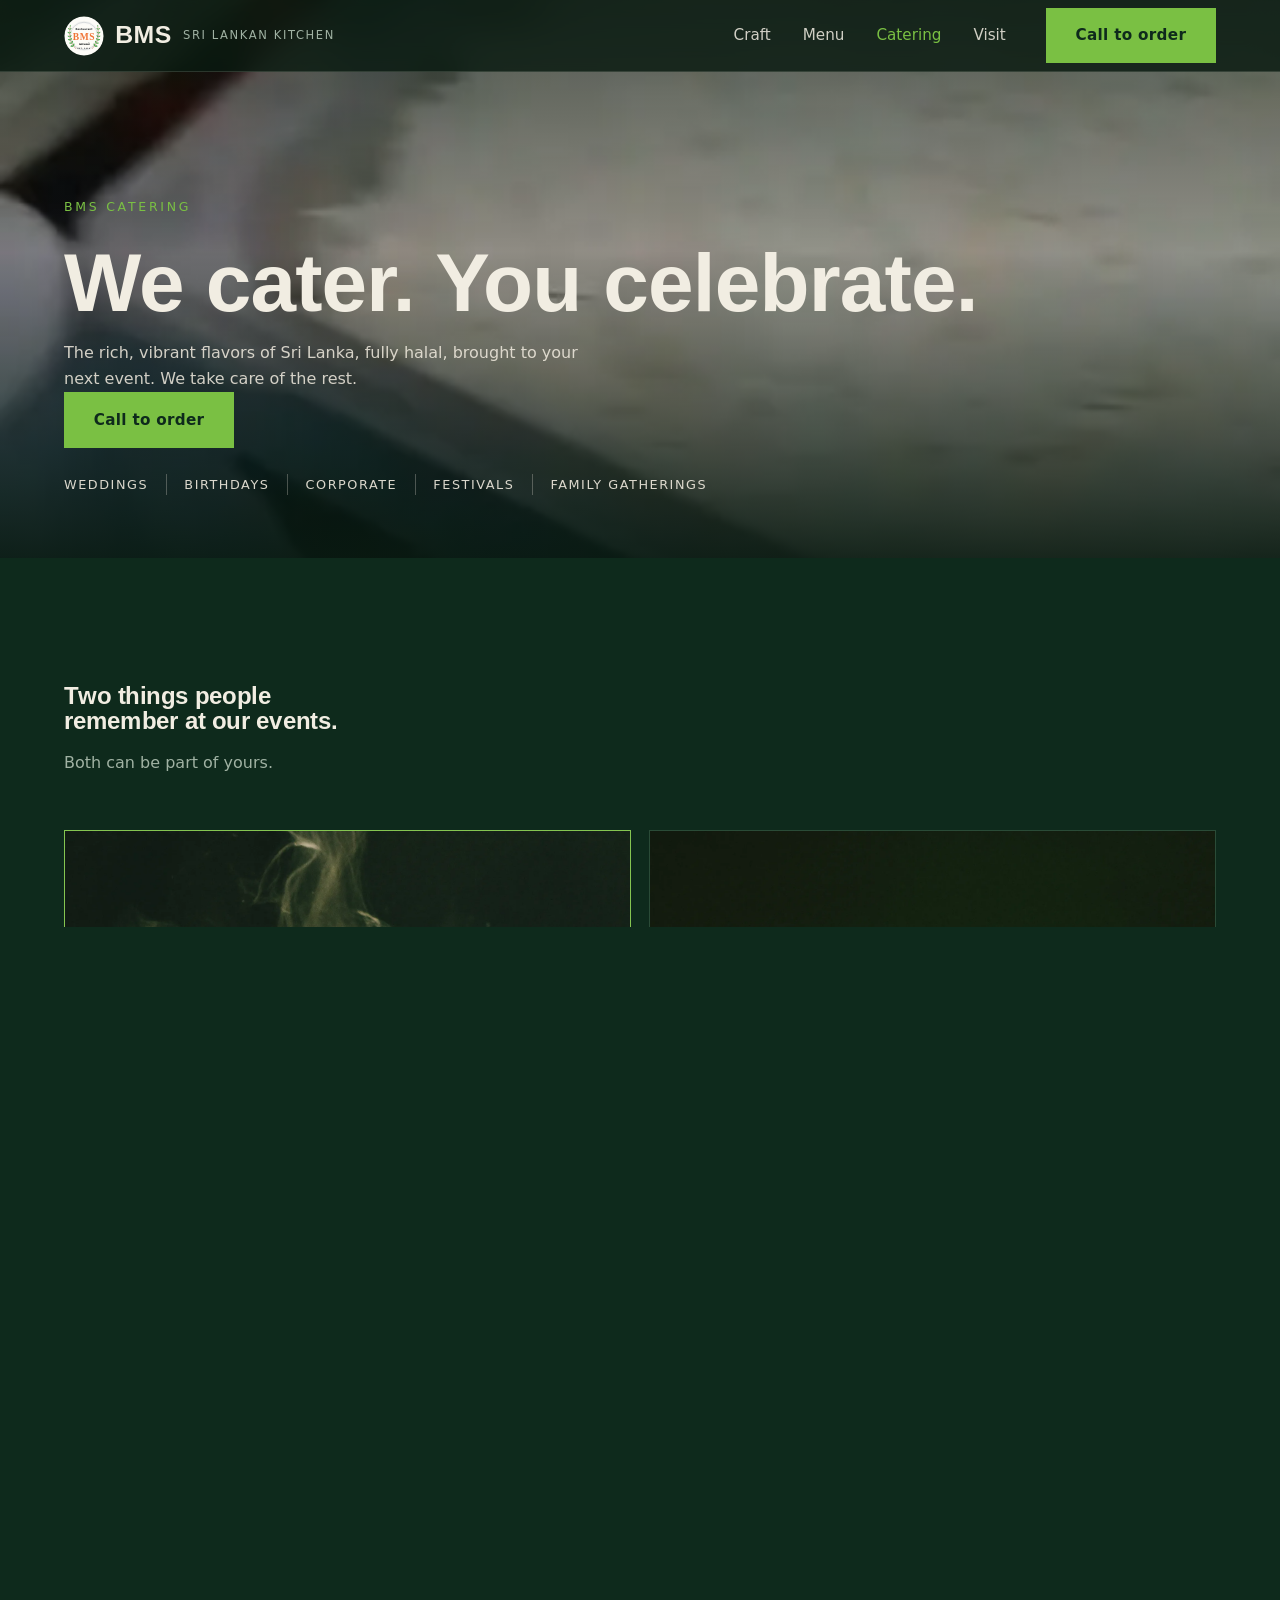
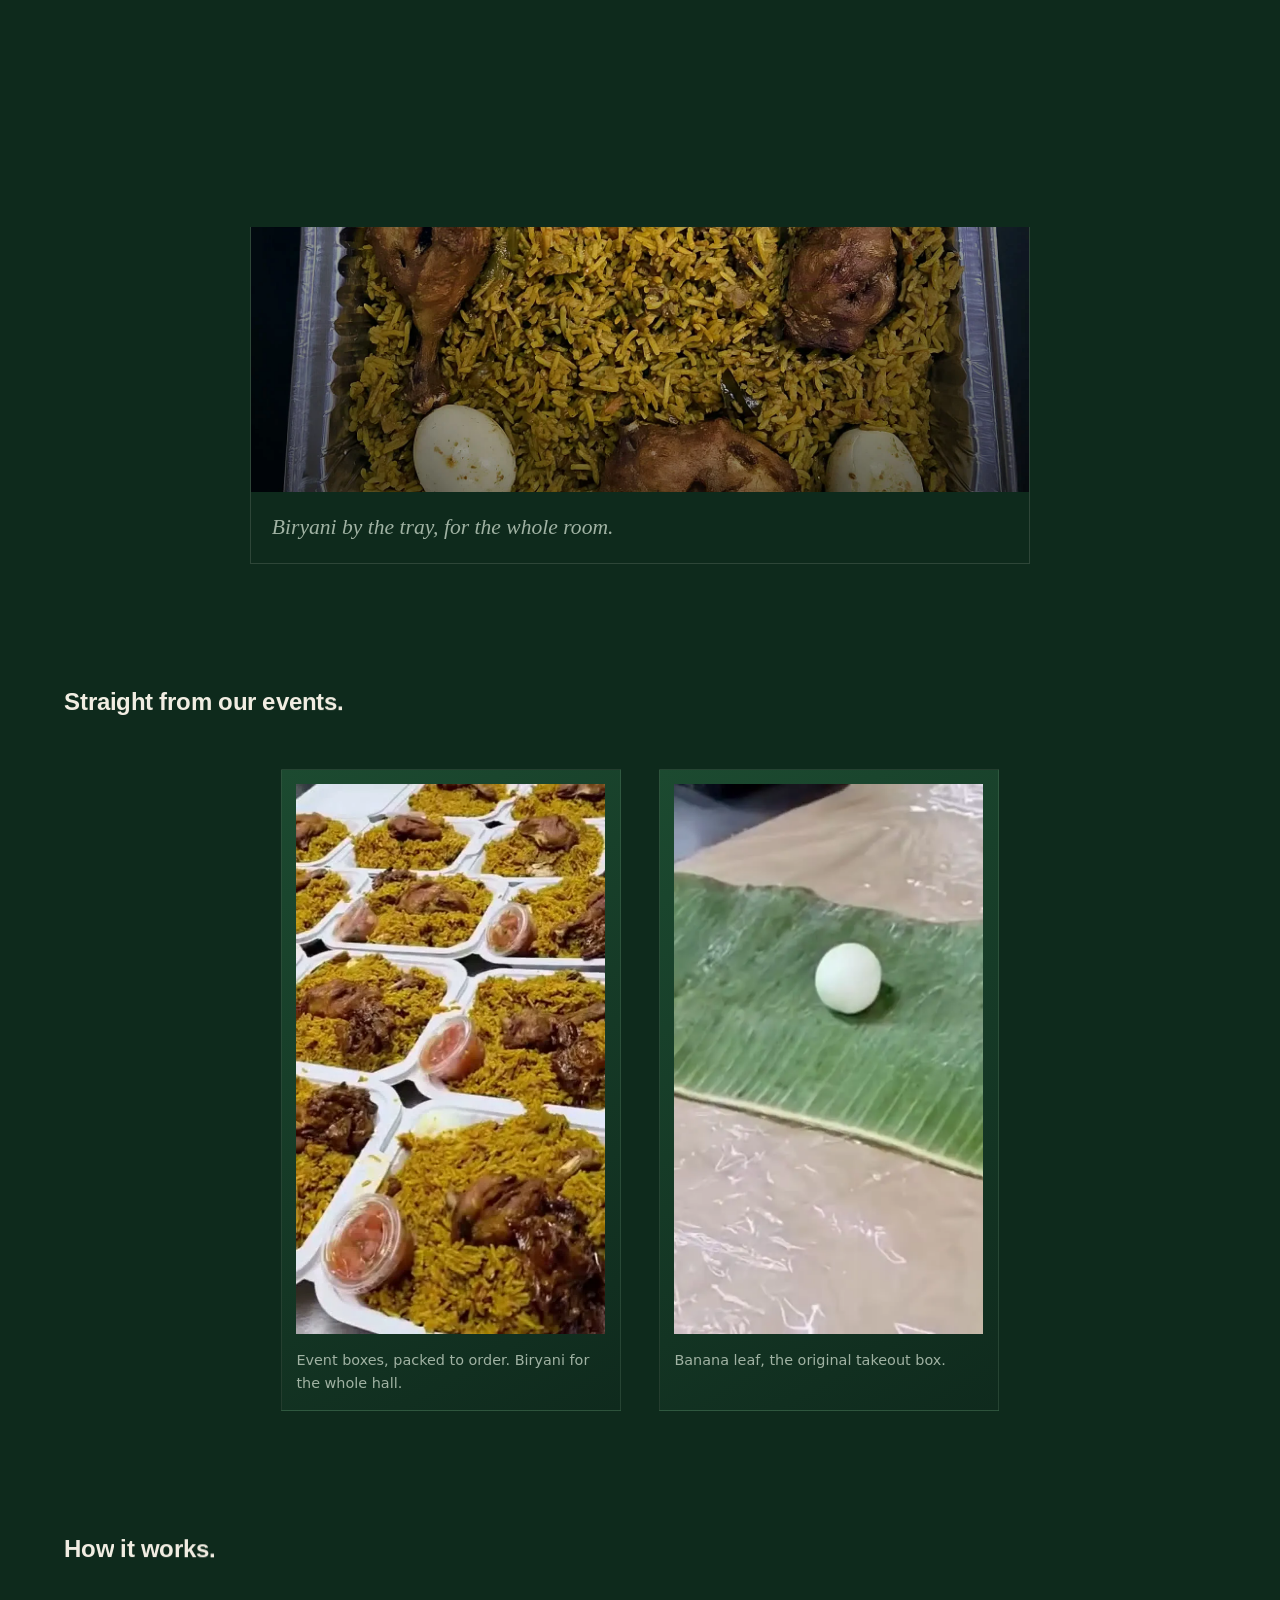
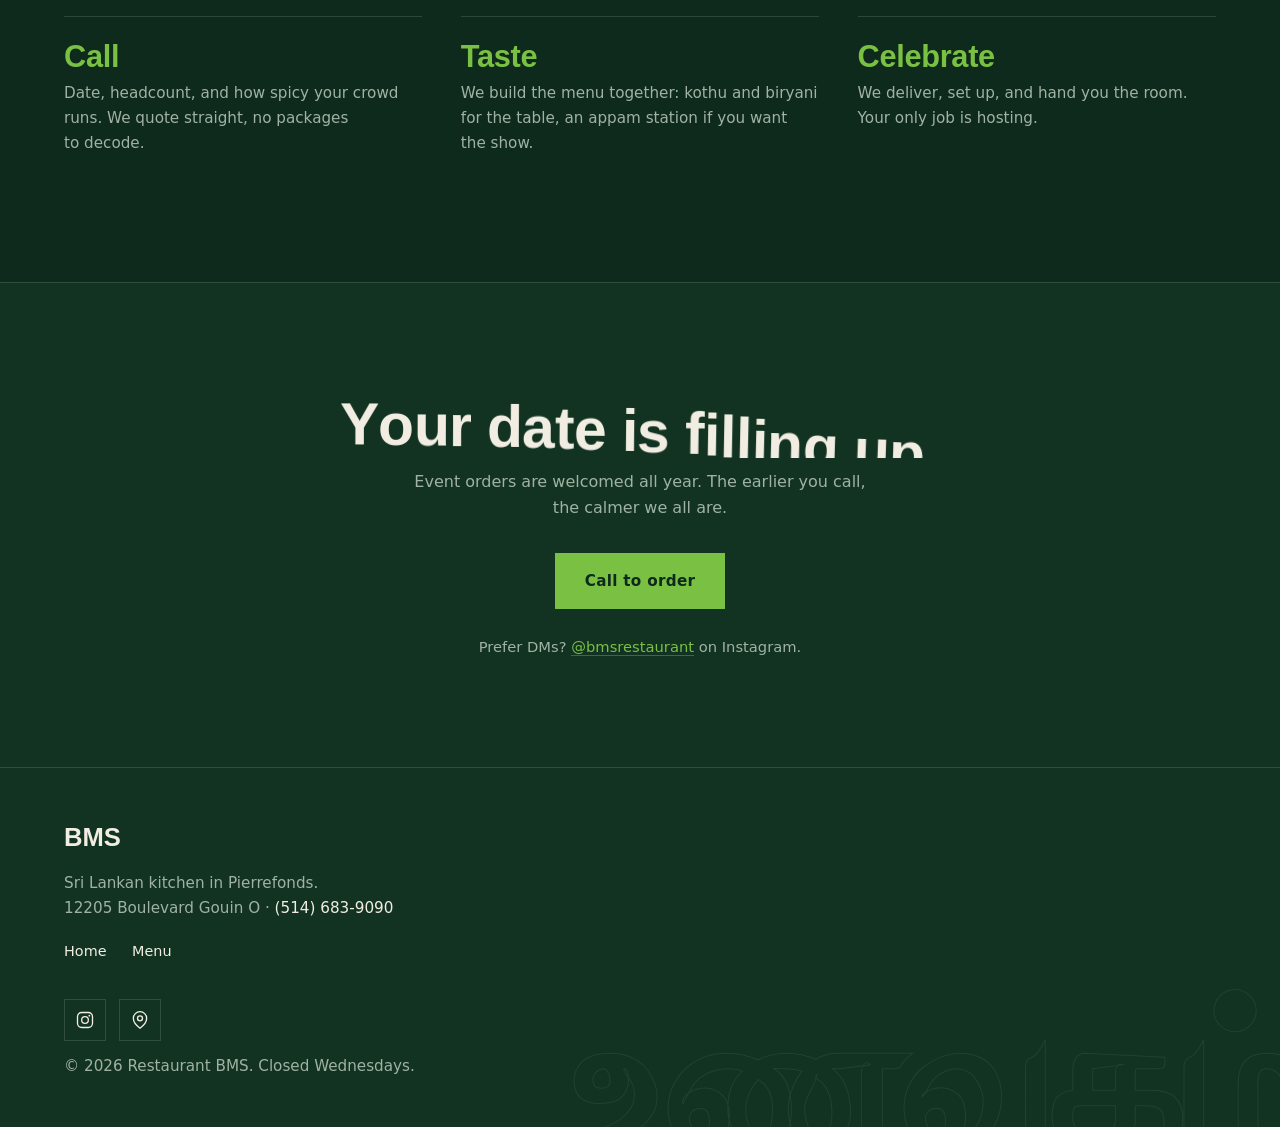
==== commit bc25914b: "Fried Rice: remove the remaining photo too Both fried rice candidates were wrong per the owner - the" ====
--- a/catering.html
+++ b/catering.html
@@ -14,7 +14,7 @@
 <link rel="icon" type="image/svg+xml" href="img/logo.svg">
 <link rel="preconnect" href="https://api.fontshare.com" crossorigin>
 <link href="https://api.fontshare.com/v2/css?f[]=clash-display@500,600,700&f[]=satoshi@400,500,700&f[]=zodiak@400,401,500&display=swap" rel="stylesheet">
-<link rel="stylesheet" href="styles.css?v=46">
+<link rel="stylesheet" href="styles.css?v=47">
 </head>
 <body>
 
@@ -98,7 +98,7 @@
 
 <section class="wrap" style="padding-block: 0 var(--section-y);">
   <figure class="tray-shot reveal">
-    <img src="img/catering-tray.webp?v=46" alt="A full foil tray of Restaurant BMS chicken biryani with drumsticks and boiled eggs" loading="lazy">
+    <img src="img/catering-tray.webp?v=47" alt="A full foil tray of Restaurant BMS chicken biryani with drumsticks and boiled eggs" loading="lazy">
     <figcaption>Biryani by the tray, for the whole room.</figcaption>
   </figure>
 </section>
@@ -182,10 +182,10 @@
   </div>
 </footer>
 
-<script src="js/lenis.min.js?v=46"></script>
-<script src="js/gsap.min.js?v=46"></script>
-<script src="js/ScrollTrigger.min.js?v=46"></script>
-<script src="app.js?v=46"></script>
-<script src="js/motion.js?v=46"></script>
+<script src="js/lenis.min.js?v=47"></script>
+<script src="js/gsap.min.js?v=47"></script>
+<script src="js/ScrollTrigger.min.js?v=47"></script>
+<script src="app.js?v=47"></script>
+<script src="js/motion.js?v=47"></script>
 </body>
 </html>
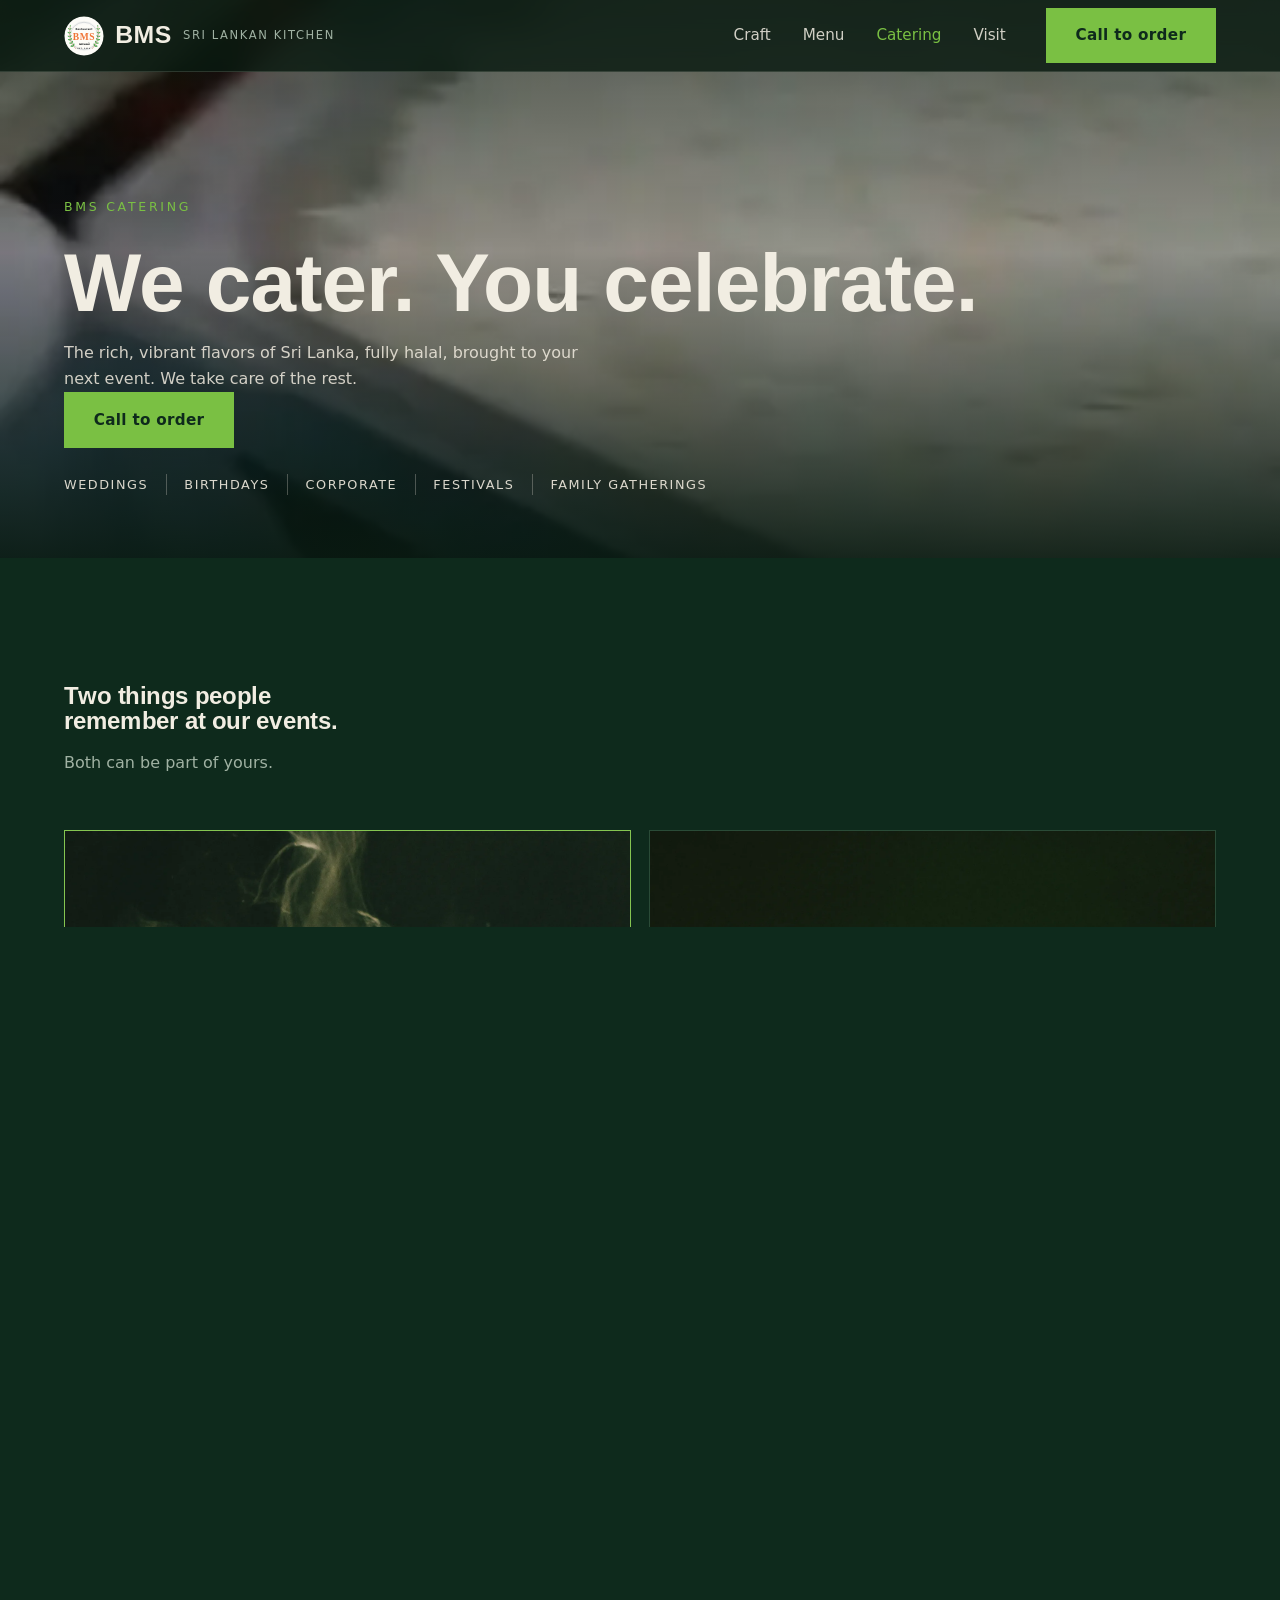
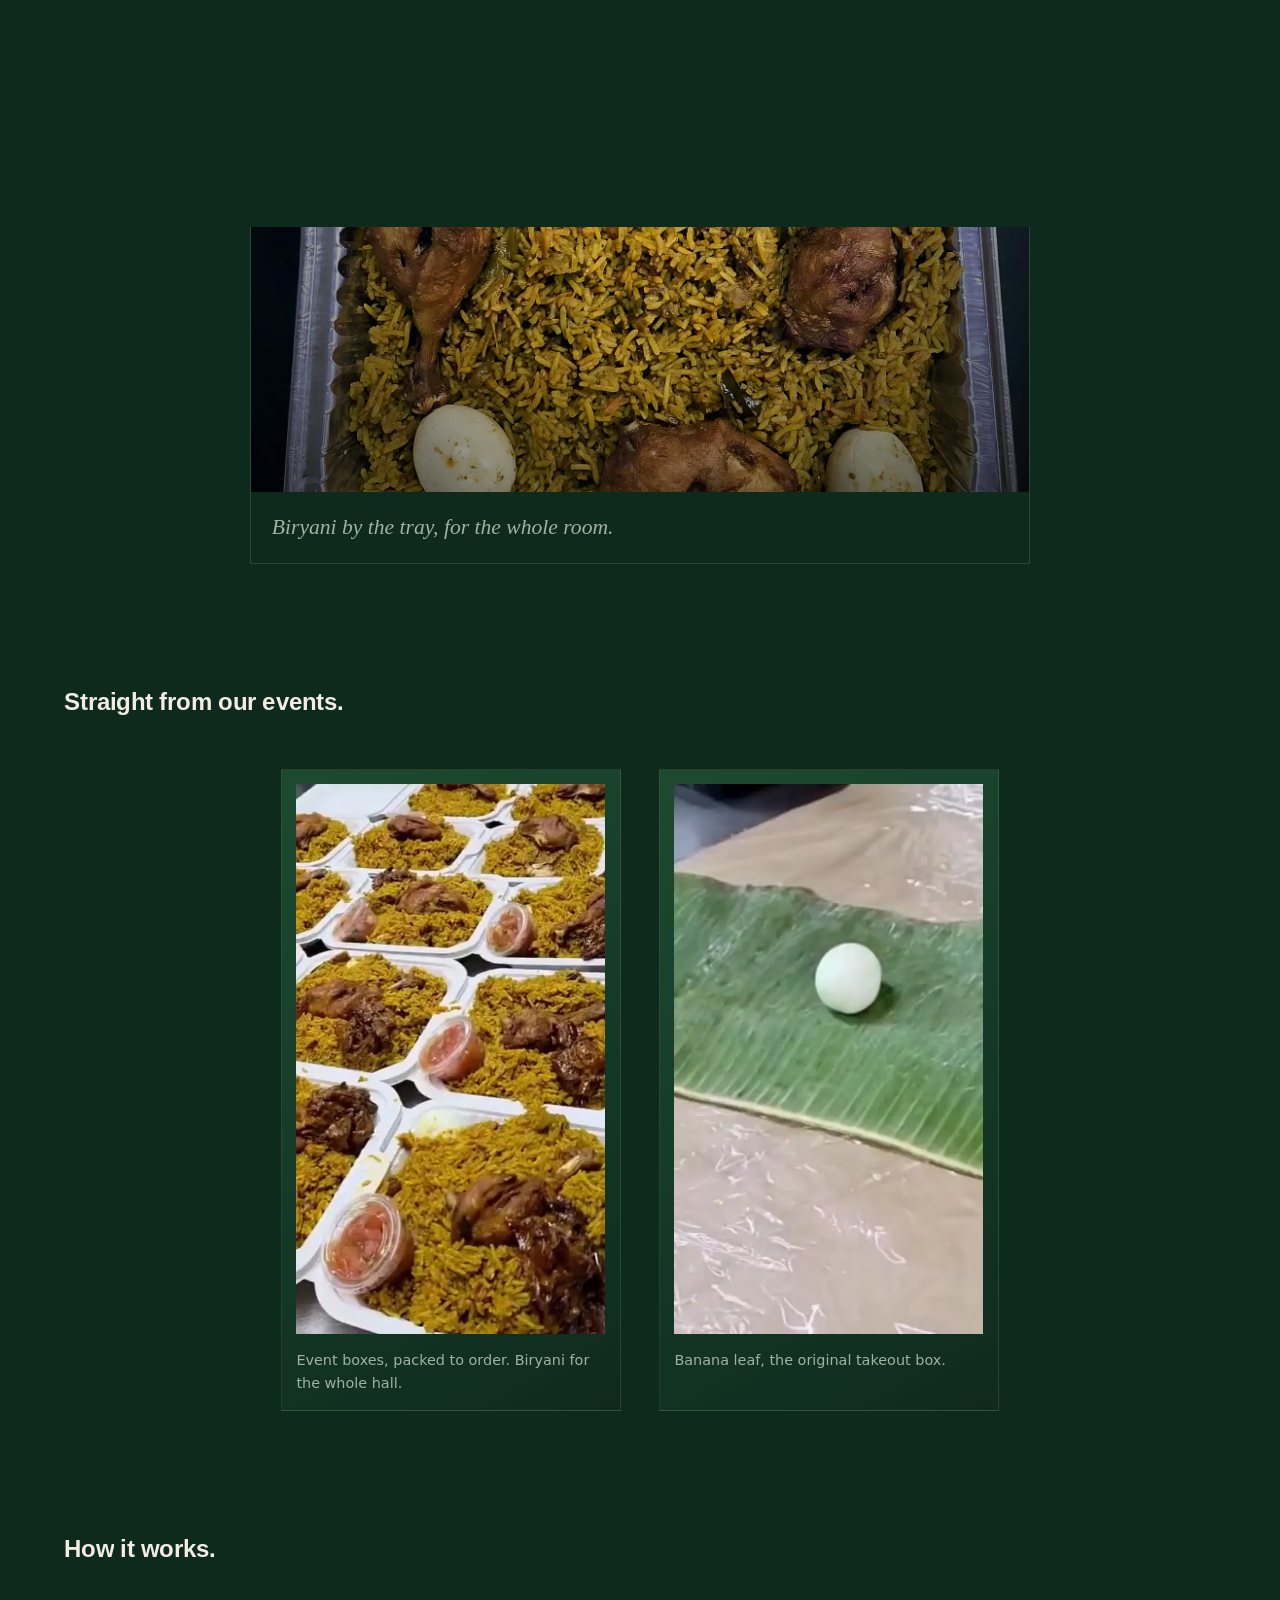
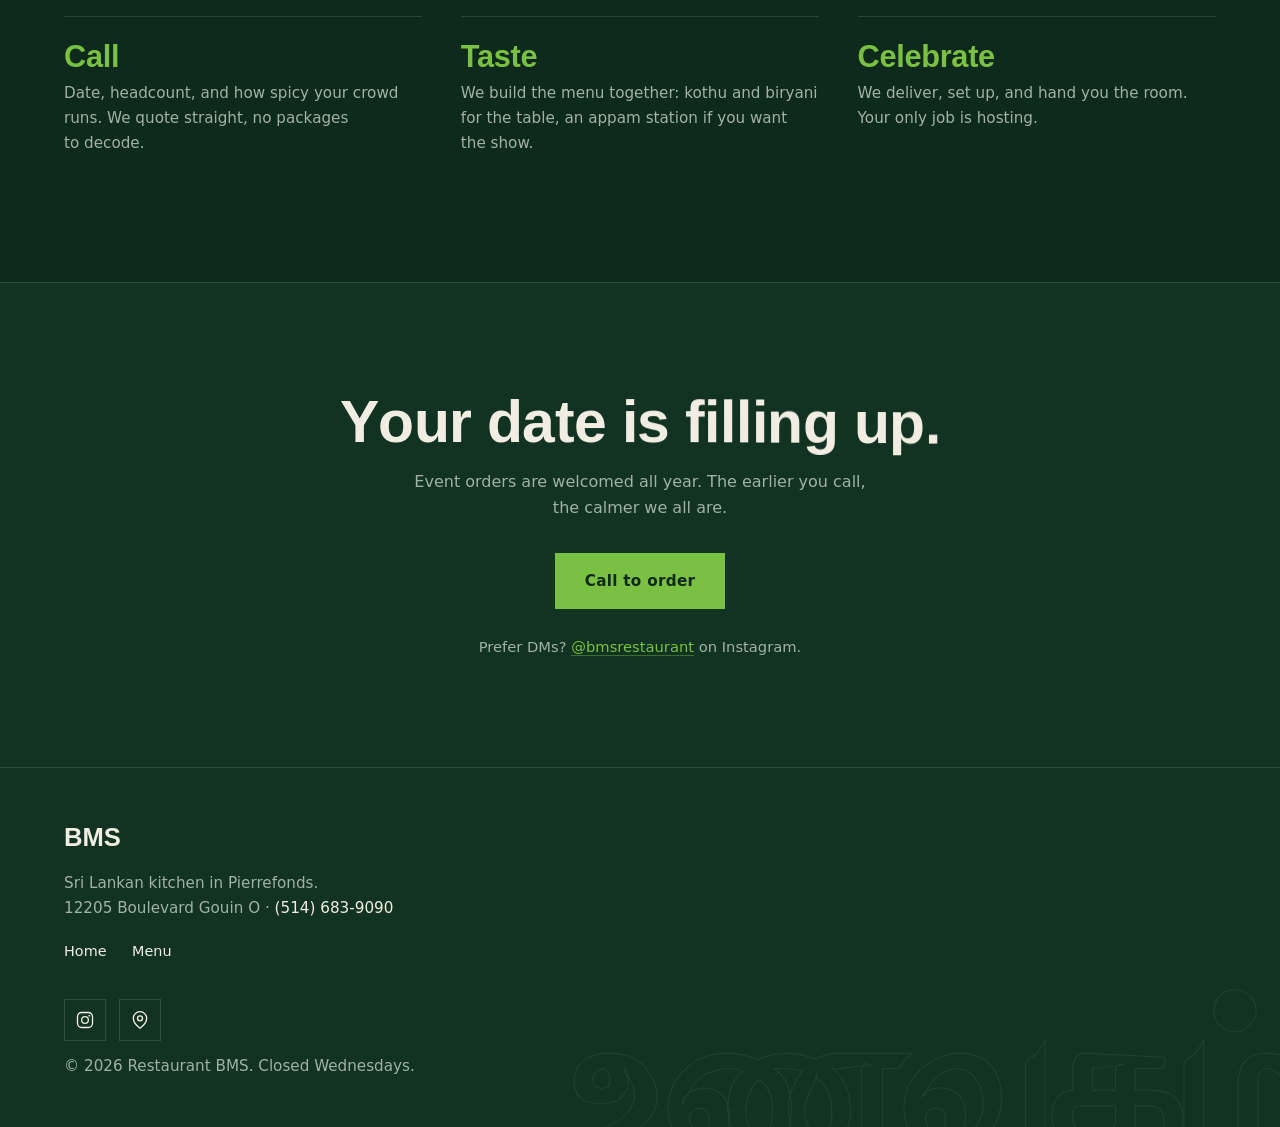
==== commit 239705e0: "Split Rotti into its own menu category (Plain $2, Veechu $2, Egg $3) Removed the lone Rotti line fro" ====
--- a/catering.html
+++ b/catering.html
@@ -14,7 +14,7 @@
 <link rel="icon" type="image/svg+xml" href="img/logo.svg">
 <link rel="preconnect" href="https://api.fontshare.com" crossorigin>
 <link href="https://api.fontshare.com/v2/css?f[]=clash-display@500,600,700&f[]=satoshi@400,500,700&f[]=zodiak@400,401,500&display=swap" rel="stylesheet">
-<link rel="stylesheet" href="styles.css?v=47">
+<link rel="stylesheet" href="styles.css?v=48">
 </head>
 <body>
 
@@ -98,7 +98,7 @@
 
 <section class="wrap" style="padding-block: 0 var(--section-y);">
   <figure class="tray-shot reveal">
-    <img src="img/catering-tray.webp?v=47" alt="A full foil tray of Restaurant BMS chicken biryani with drumsticks and boiled eggs" loading="lazy">
+    <img src="img/catering-tray.webp?v=48" alt="A full foil tray of Restaurant BMS chicken biryani with drumsticks and boiled eggs" loading="lazy">
     <figcaption>Biryani by the tray, for the whole room.</figcaption>
   </figure>
 </section>
@@ -182,10 +182,10 @@
   </div>
 </footer>
 
-<script src="js/lenis.min.js?v=47"></script>
-<script src="js/gsap.min.js?v=47"></script>
-<script src="js/ScrollTrigger.min.js?v=47"></script>
-<script src="app.js?v=47"></script>
-<script src="js/motion.js?v=47"></script>
+<script src="js/lenis.min.js?v=48"></script>
+<script src="js/gsap.min.js?v=48"></script>
+<script src="js/ScrollTrigger.min.js?v=48"></script>
+<script src="app.js?v=48"></script>
+<script src="js/motion.js?v=48"></script>
 </body>
 </html>
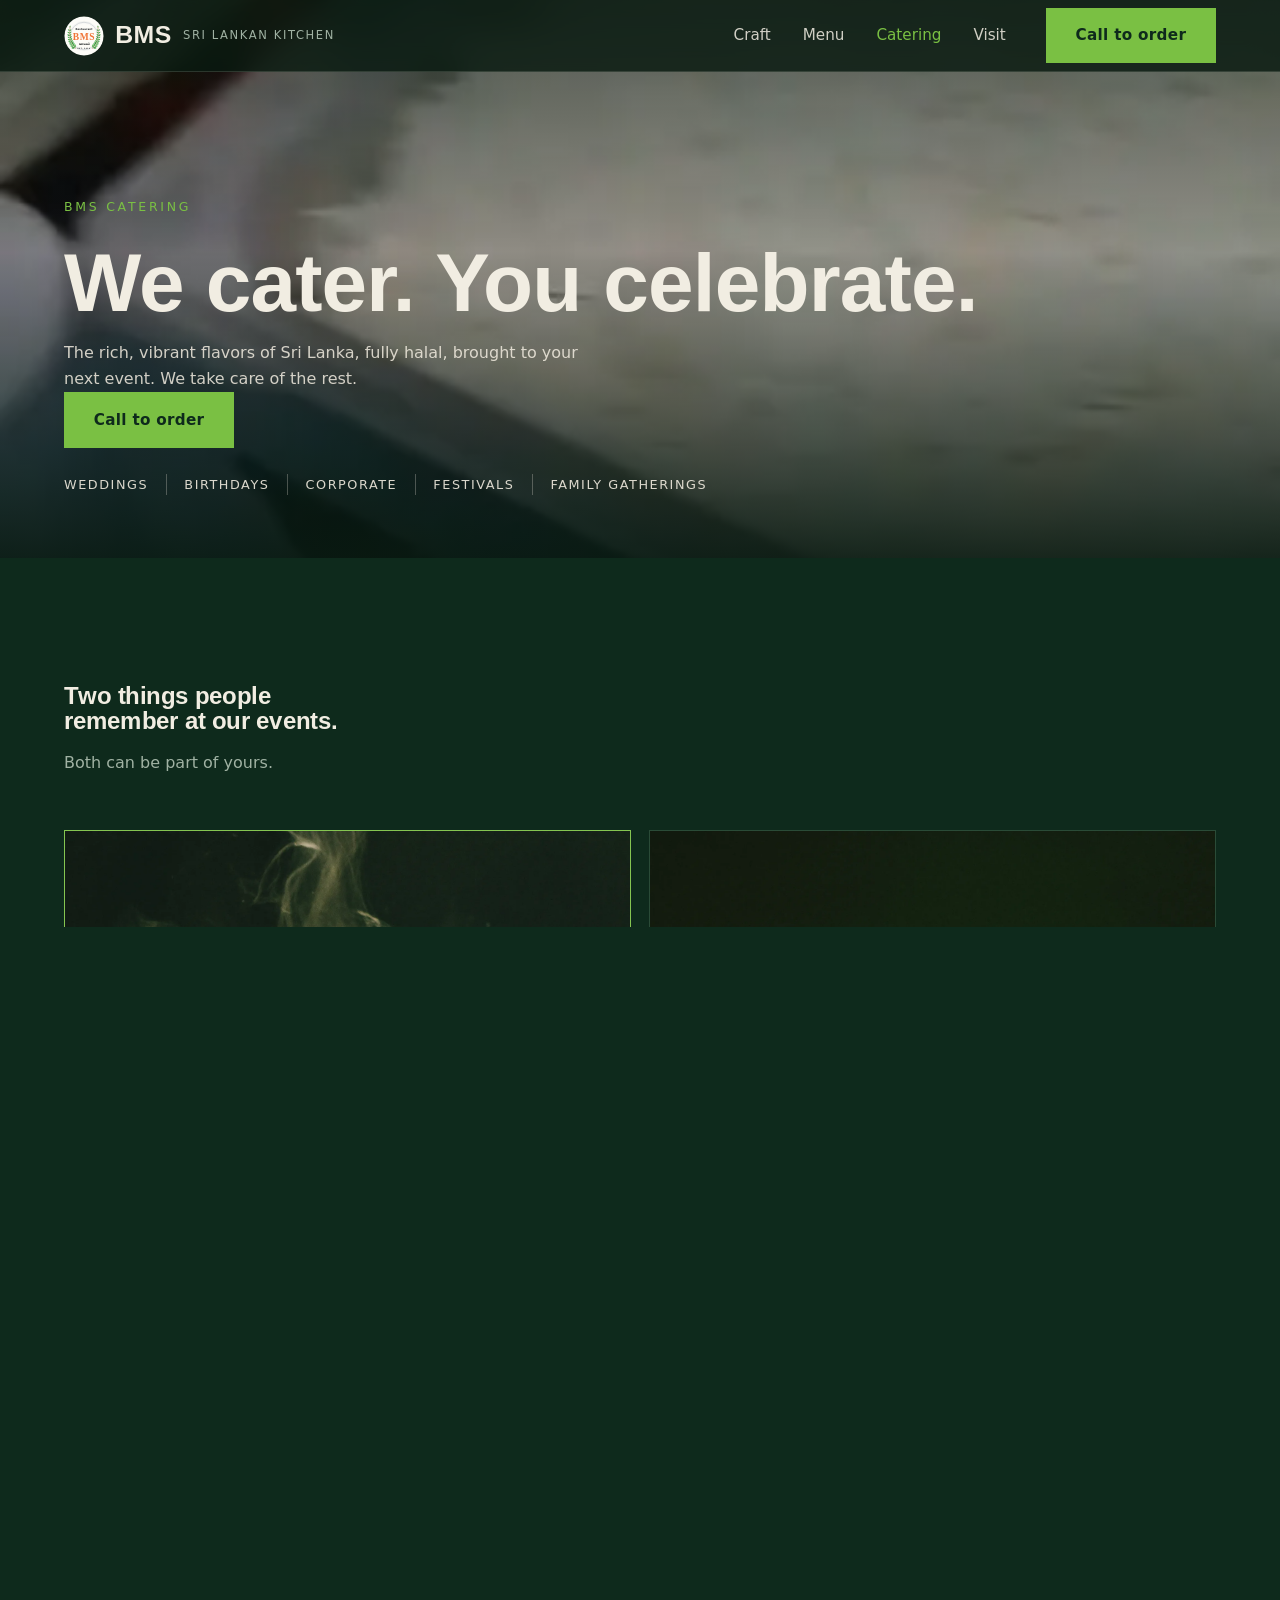
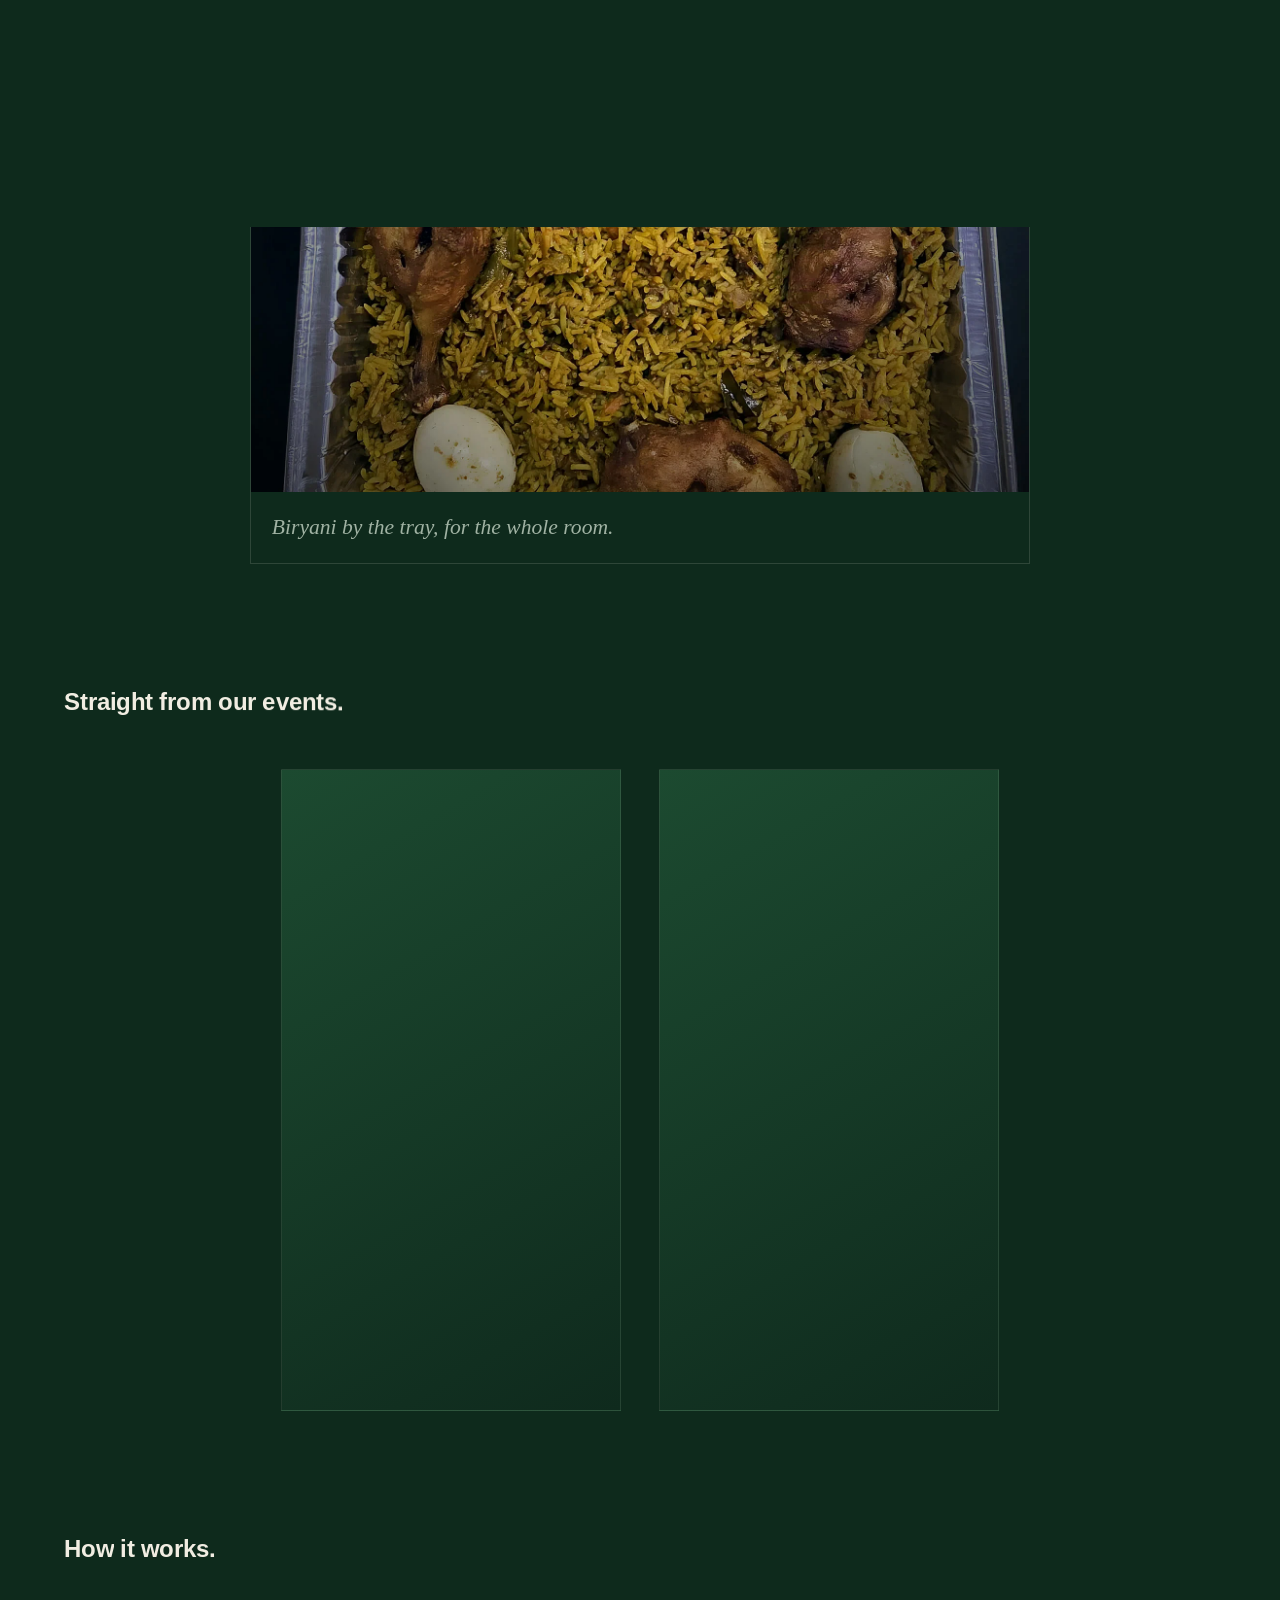
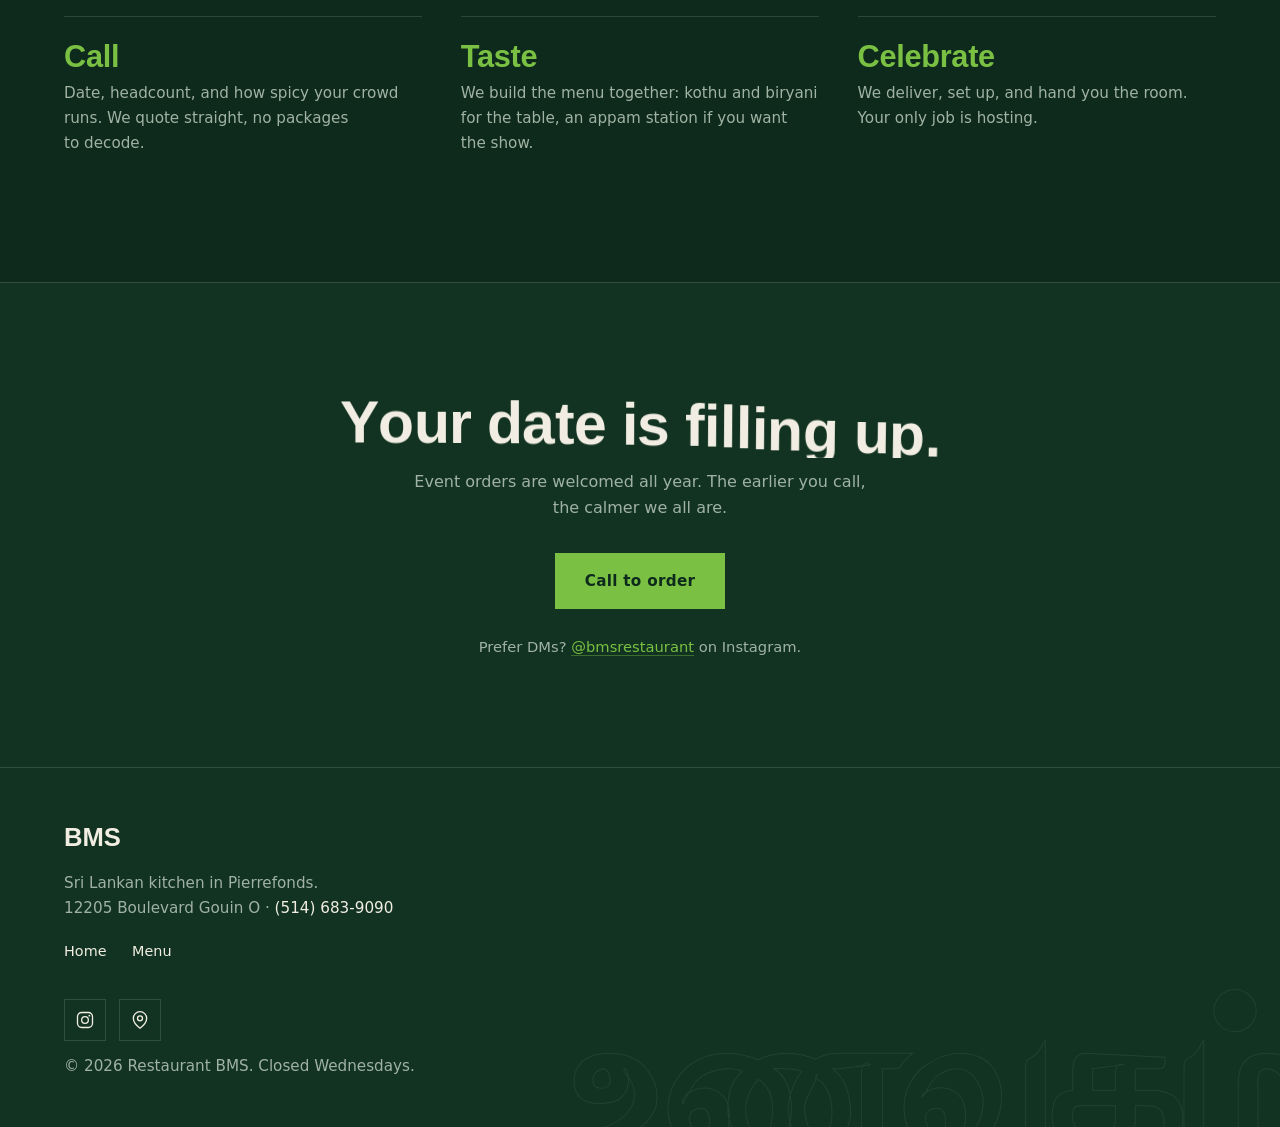
==== commit 5b334cb8: "Match logo wreath to the real badge: denser, plumper laurel leaves Rebuilt both curry-leaf branches " ====
--- a/catering.html
+++ b/catering.html
@@ -11,10 +11,10 @@
 <meta property="og:type" content="website">
 <meta property="og:image" content="media/catering-2.jpg">
 <script>try{if(sessionStorage.getItem('bmsWipe'))document.documentElement.classList.add('wipe-in')}catch(e){}</script>
-<link rel="icon" type="image/svg+xml" href="img/logo.svg">
+<link rel="icon" type="image/svg+xml" href="img/logo.svg?v=49">
 <link rel="preconnect" href="https://api.fontshare.com" crossorigin>
 <link href="https://api.fontshare.com/v2/css?f[]=clash-display@500,600,700&f[]=satoshi@400,500,700&f[]=zodiak@400,401,500&display=swap" rel="stylesheet">
-<link rel="stylesheet" href="styles.css?v=48">
+<link rel="stylesheet" href="styles.css?v=49">
 </head>
 <body>
 
@@ -24,7 +24,7 @@
 
 <header class="nav solid" id="nav">
   <a class="nav-brand" href="index.html" aria-label="Restaurant BMS, home">
-    <img class="nav-logo" src="img/logo.svg" alt="" width="40" height="40">
+    <img class="nav-logo" src="img/logo.svg?v=49" alt="" width="40" height="40">
     <span class="nav-mark">BMS</span>
     <span class="nav-sub">Sri Lankan Kitchen</span>
   </a>
@@ -98,7 +98,7 @@
 
 <section class="wrap" style="padding-block: 0 var(--section-y);">
   <figure class="tray-shot reveal">
-    <img src="img/catering-tray.webp?v=48" alt="A full foil tray of Restaurant BMS chicken biryani with drumsticks and boiled eggs" loading="lazy">
+    <img src="img/catering-tray.webp?v=49" alt="A full foil tray of Restaurant BMS chicken biryani with drumsticks and boiled eggs" loading="lazy">
     <figcaption>Biryani by the tray, for the whole room.</figcaption>
   </figure>
 </section>
@@ -182,10 +182,10 @@
   </div>
 </footer>
 
-<script src="js/lenis.min.js?v=48"></script>
-<script src="js/gsap.min.js?v=48"></script>
-<script src="js/ScrollTrigger.min.js?v=48"></script>
-<script src="app.js?v=48"></script>
-<script src="js/motion.js?v=48"></script>
+<script src="js/lenis.min.js?v=49"></script>
+<script src="js/gsap.min.js?v=49"></script>
+<script src="js/ScrollTrigger.min.js?v=49"></script>
+<script src="app.js?v=49"></script>
+<script src="js/motion.js?v=49"></script>
 </body>
 </html>
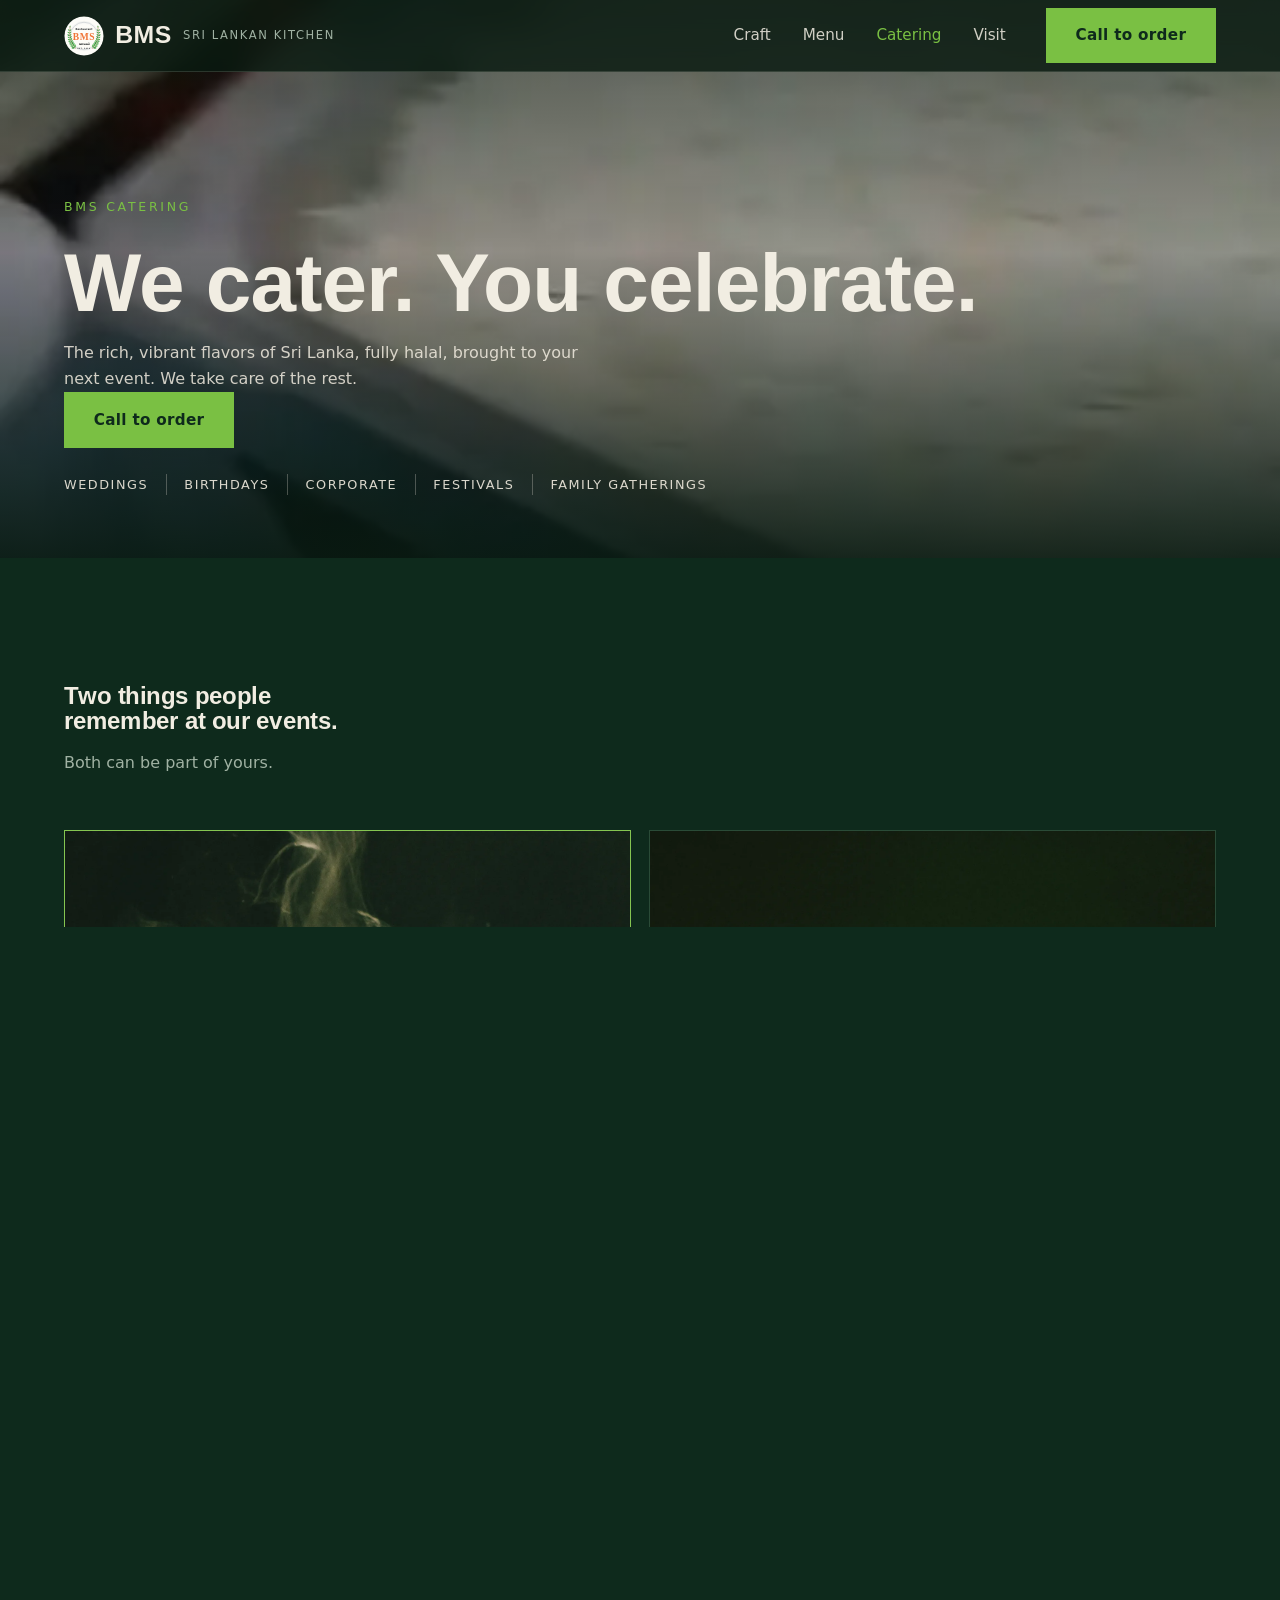
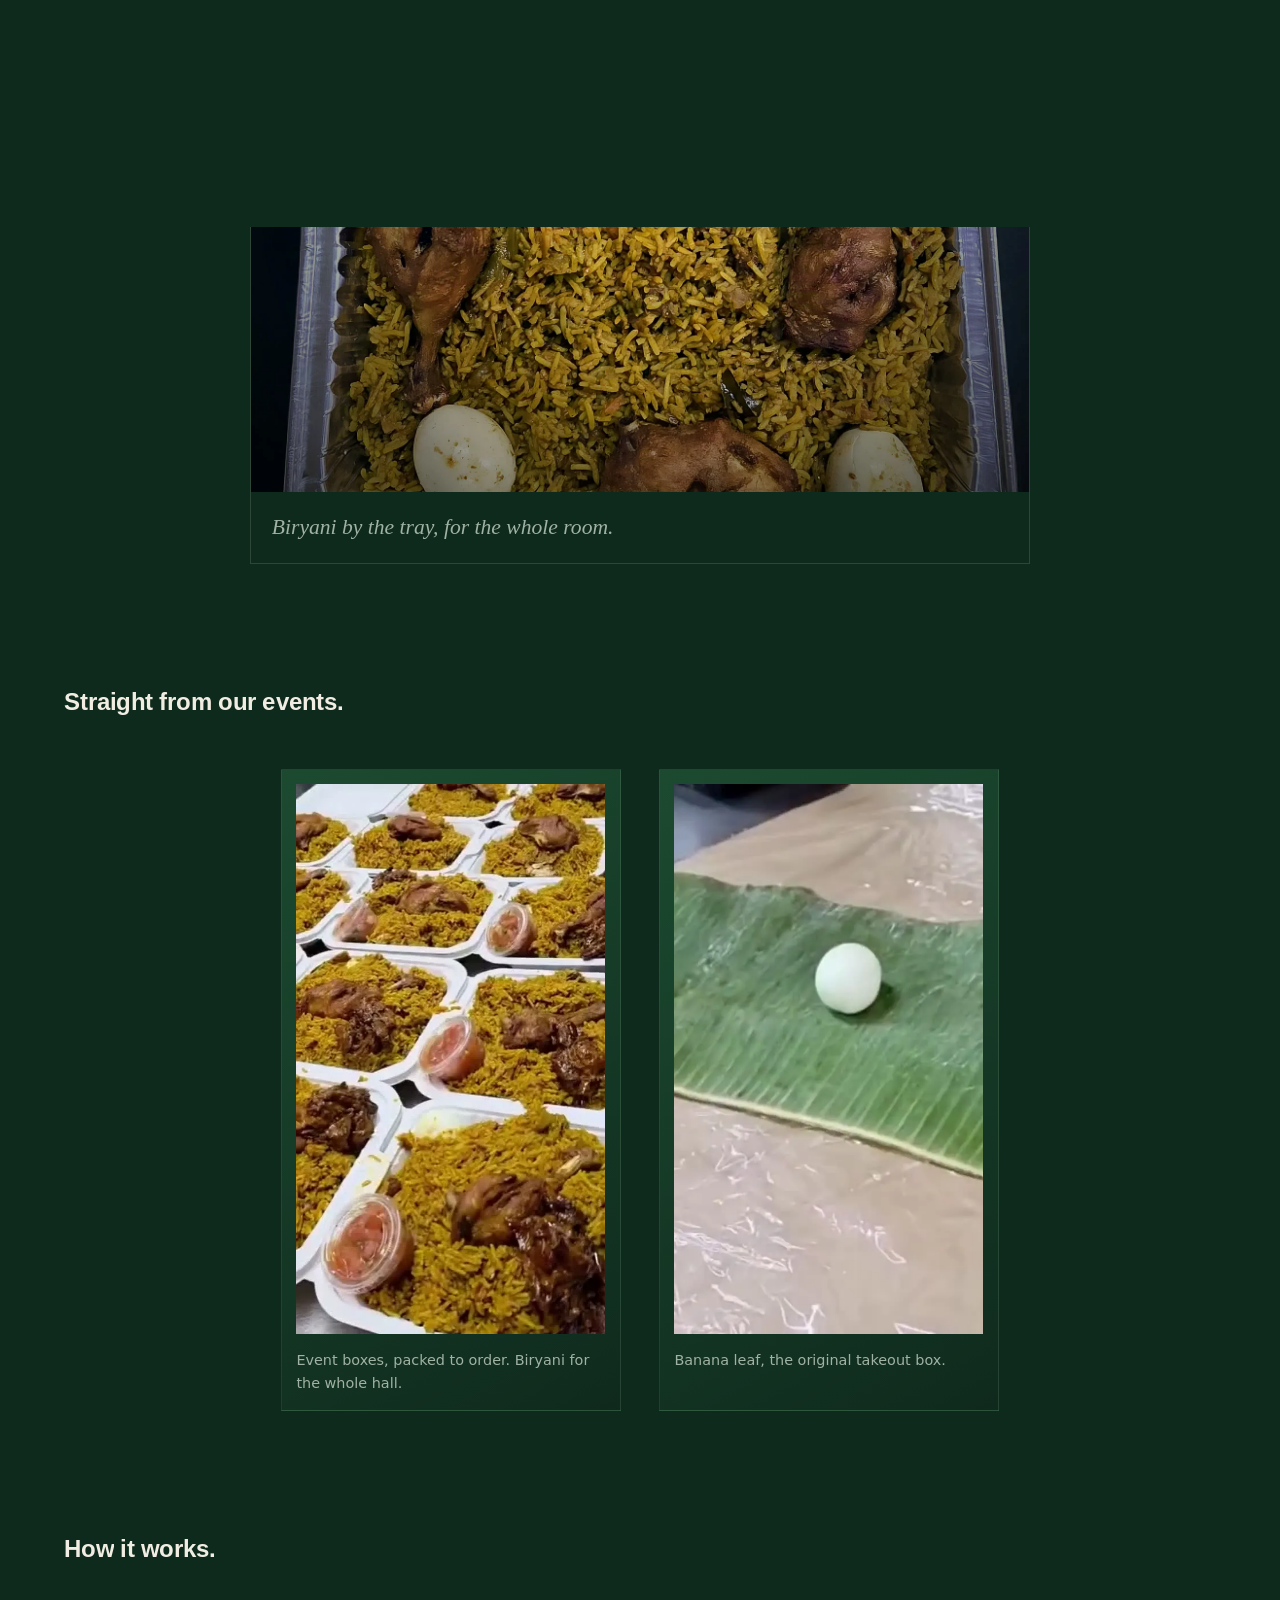
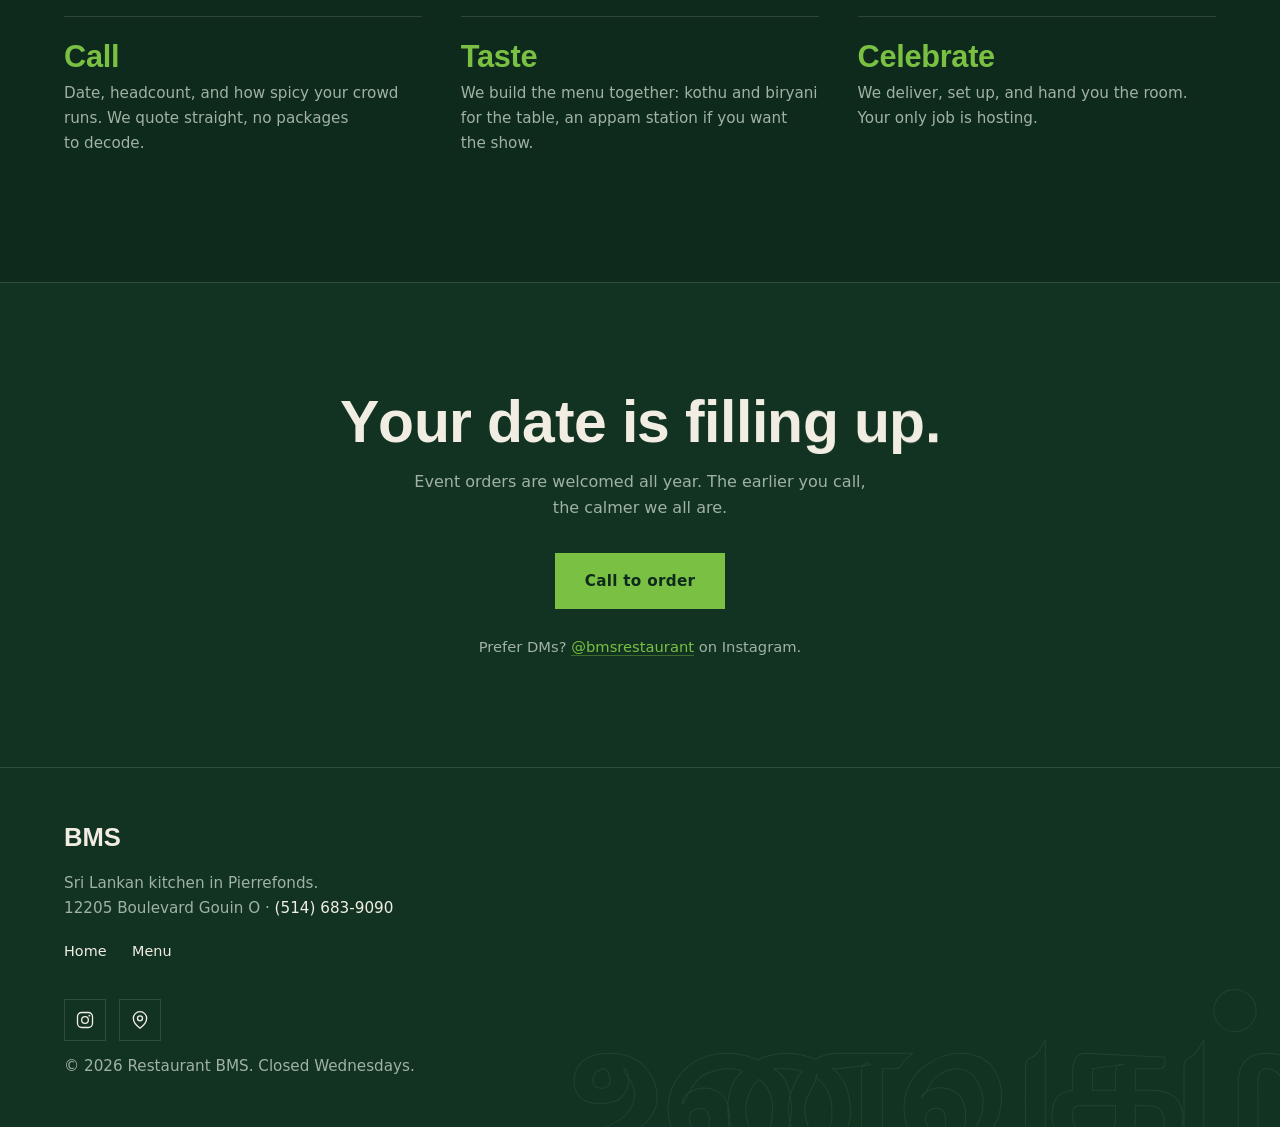
==== commit b13c6909: "Add Chicken Patty (2 for $3) to Short eats New S7 on the flyer and QR menus (Patty au Poulet), later" ====
--- a/catering.html
+++ b/catering.html
@@ -11,10 +11,10 @@
 <meta property="og:type" content="website">
 <meta property="og:image" content="media/catering-2.jpg">
 <script>try{if(sessionStorage.getItem('bmsWipe'))document.documentElement.classList.add('wipe-in')}catch(e){}</script>
-<link rel="icon" type="image/svg+xml" href="img/logo.svg?v=49">
+<link rel="icon" type="image/svg+xml" href="img/logo.svg?v=50">
 <link rel="preconnect" href="https://api.fontshare.com" crossorigin>
 <link href="https://api.fontshare.com/v2/css?f[]=clash-display@500,600,700&f[]=satoshi@400,500,700&f[]=zodiak@400,401,500&display=swap" rel="stylesheet">
-<link rel="stylesheet" href="styles.css?v=49">
+<link rel="stylesheet" href="styles.css?v=50">
 </head>
 <body>
 
@@ -24,7 +24,7 @@
 
 <header class="nav solid" id="nav">
   <a class="nav-brand" href="index.html" aria-label="Restaurant BMS, home">
-    <img class="nav-logo" src="img/logo.svg?v=49" alt="" width="40" height="40">
+    <img class="nav-logo" src="img/logo.svg?v=50" alt="" width="40" height="40">
     <span class="nav-mark">BMS</span>
     <span class="nav-sub">Sri Lankan Kitchen</span>
   </a>
@@ -98,7 +98,7 @@
 
 <section class="wrap" style="padding-block: 0 var(--section-y);">
   <figure class="tray-shot reveal">
-    <img src="img/catering-tray.webp?v=49" alt="A full foil tray of Restaurant BMS chicken biryani with drumsticks and boiled eggs" loading="lazy">
+    <img src="img/catering-tray.webp?v=50" alt="A full foil tray of Restaurant BMS chicken biryani with drumsticks and boiled eggs" loading="lazy">
     <figcaption>Biryani by the tray, for the whole room.</figcaption>
   </figure>
 </section>
@@ -182,10 +182,10 @@
   </div>
 </footer>
 
-<script src="js/lenis.min.js?v=49"></script>
-<script src="js/gsap.min.js?v=49"></script>
-<script src="js/ScrollTrigger.min.js?v=49"></script>
-<script src="app.js?v=49"></script>
-<script src="js/motion.js?v=49"></script>
+<script src="js/lenis.min.js?v=50"></script>
+<script src="js/gsap.min.js?v=50"></script>
+<script src="js/ScrollTrigger.min.js?v=50"></script>
+<script src="app.js?v=50"></script>
+<script src="js/motion.js?v=50"></script>
 </body>
 </html>
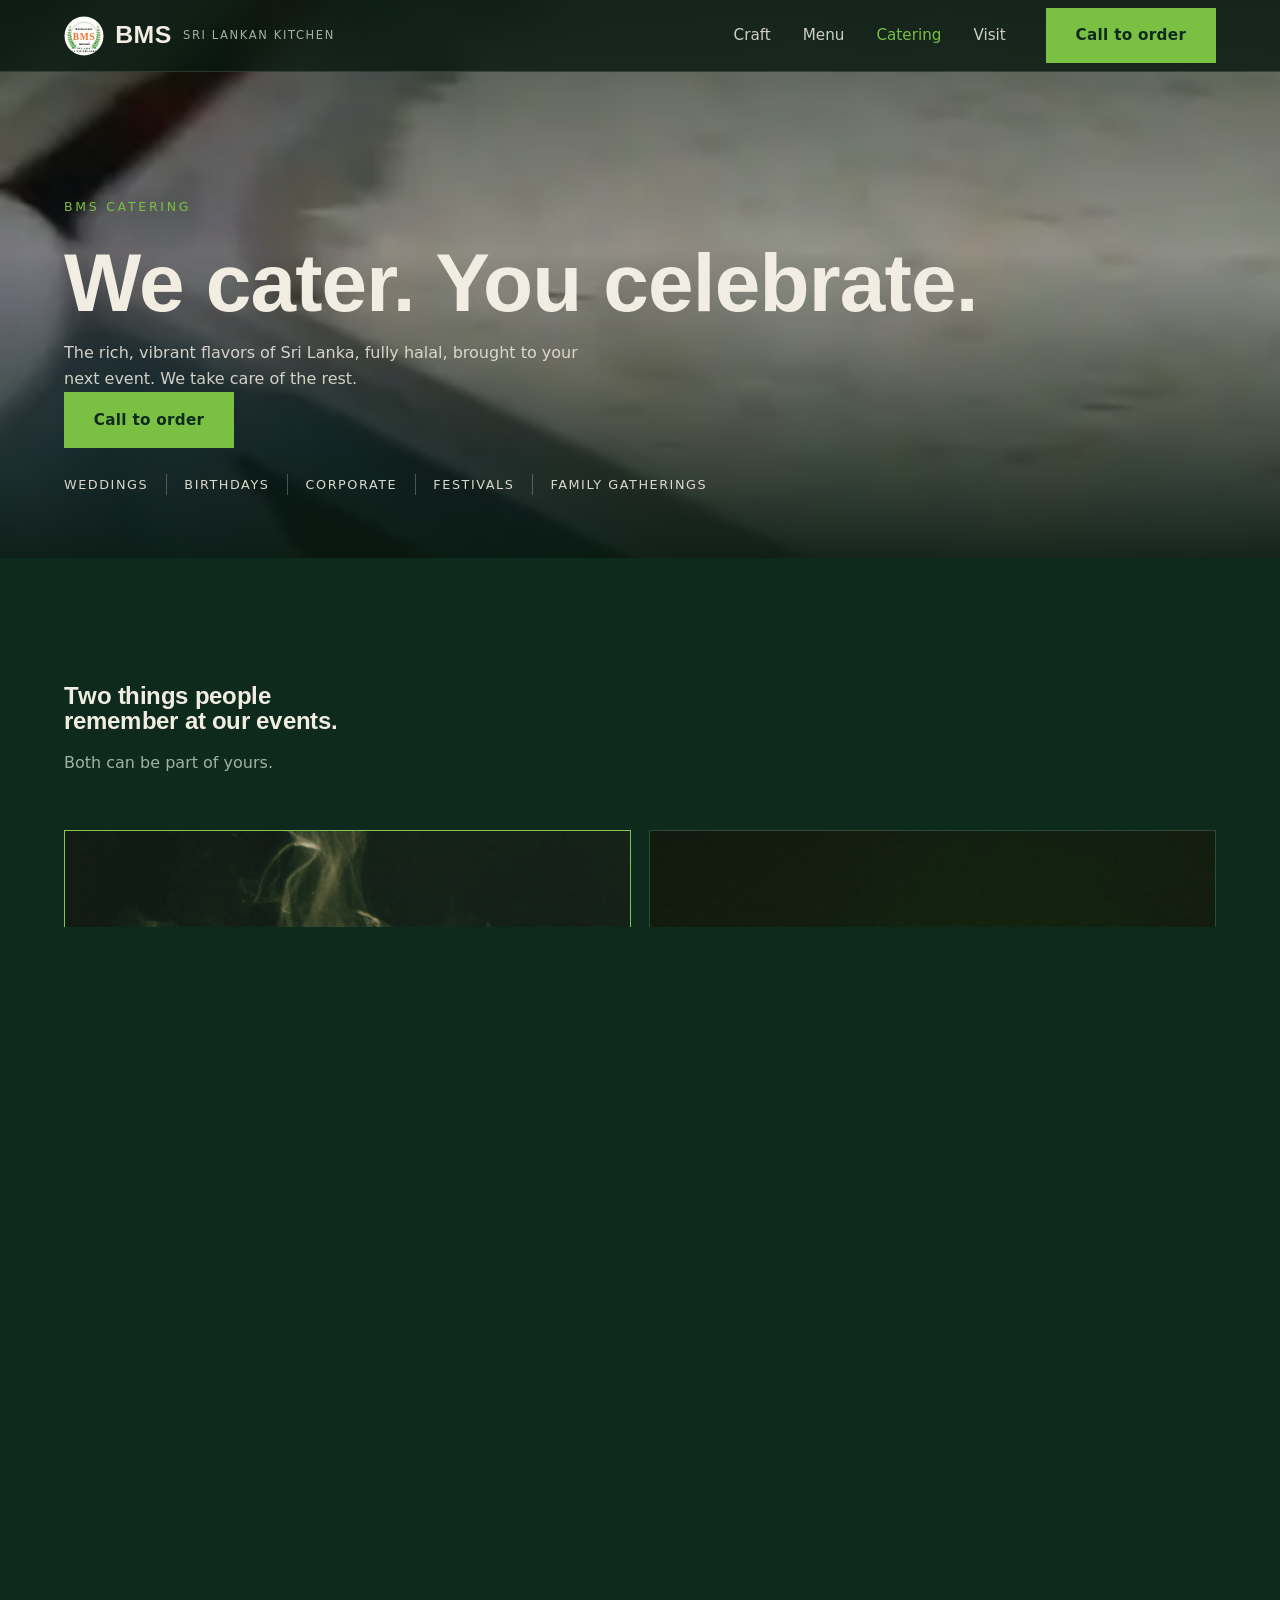
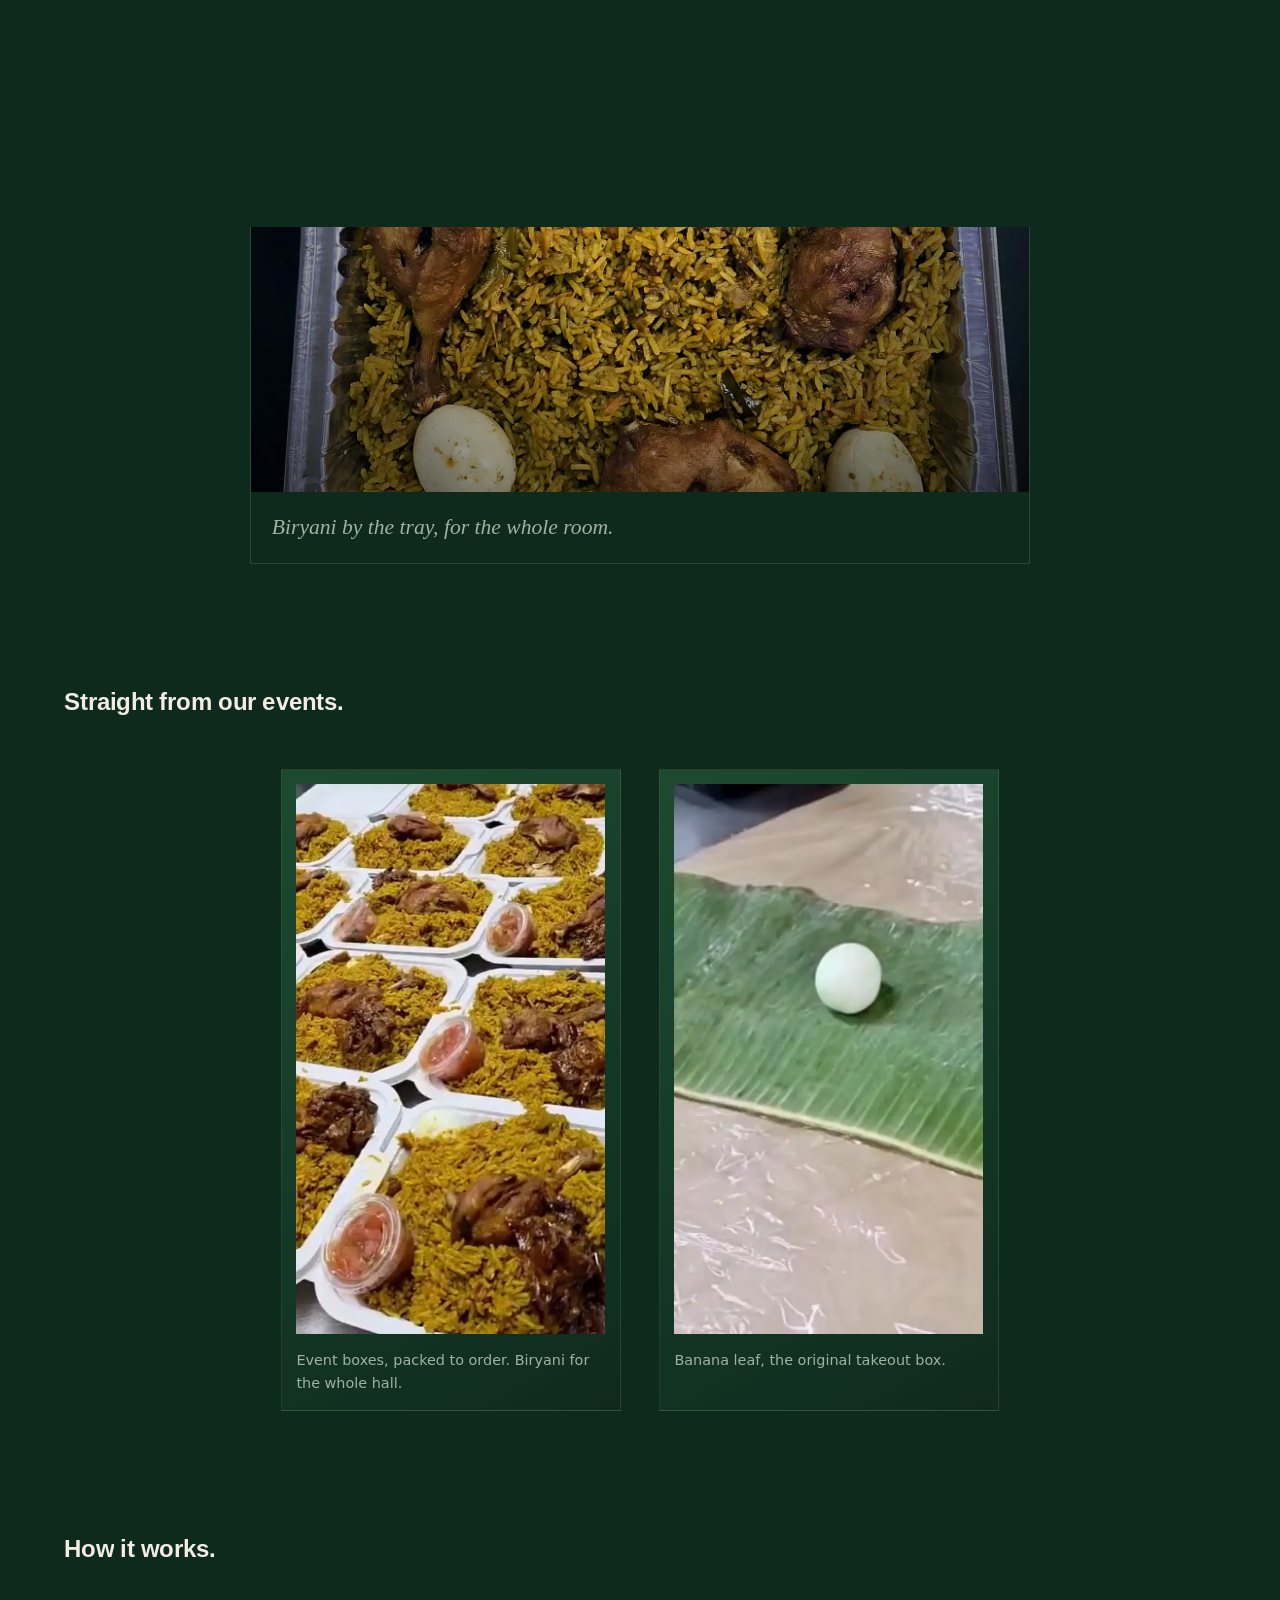
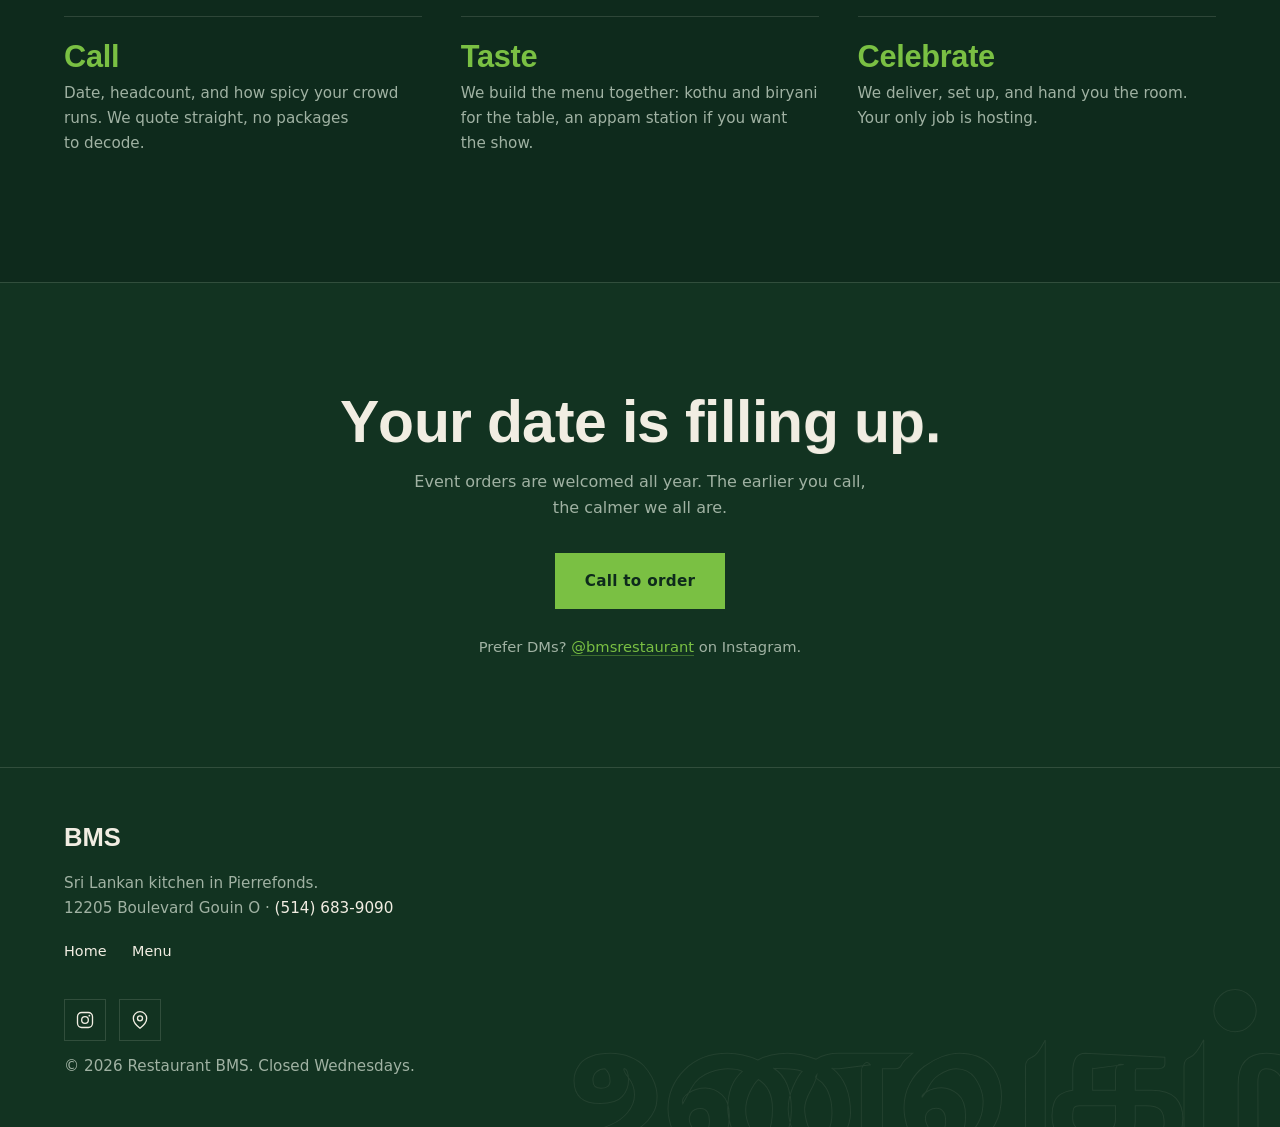
==== commit 25df86a2: "Logo carries the phone number, matching the real badge The badge photo Lakshan sent has +1 514-683-9" ====
--- a/catering.html
+++ b/catering.html
@@ -11,10 +11,10 @@
 <meta property="og:type" content="website">
 <meta property="og:image" content="media/catering-2.jpg">
 <script>try{if(sessionStorage.getItem('bmsWipe'))document.documentElement.classList.add('wipe-in')}catch(e){}</script>
-<link rel="icon" type="image/svg+xml" href="img/logo.svg?v=50">
+<link rel="icon" type="image/svg+xml" href="img/logo.svg?v=51">
 <link rel="preconnect" href="https://api.fontshare.com" crossorigin>
 <link href="https://api.fontshare.com/v2/css?f[]=clash-display@500,600,700&f[]=satoshi@400,500,700&f[]=zodiak@400,401,500&display=swap" rel="stylesheet">
-<link rel="stylesheet" href="styles.css?v=50">
+<link rel="stylesheet" href="styles.css?v=51">
 </head>
 <body>
 
@@ -24,7 +24,7 @@
 
 <header class="nav solid" id="nav">
   <a class="nav-brand" href="index.html" aria-label="Restaurant BMS, home">
-    <img class="nav-logo" src="img/logo.svg?v=50" alt="" width="40" height="40">
+    <img class="nav-logo" src="img/logo.svg?v=51" alt="" width="40" height="40">
     <span class="nav-mark">BMS</span>
     <span class="nav-sub">Sri Lankan Kitchen</span>
   </a>
@@ -98,7 +98,7 @@
 
 <section class="wrap" style="padding-block: 0 var(--section-y);">
   <figure class="tray-shot reveal">
-    <img src="img/catering-tray.webp?v=50" alt="A full foil tray of Restaurant BMS chicken biryani with drumsticks and boiled eggs" loading="lazy">
+    <img src="img/catering-tray.webp?v=51" alt="A full foil tray of Restaurant BMS chicken biryani with drumsticks and boiled eggs" loading="lazy">
     <figcaption>Biryani by the tray, for the whole room.</figcaption>
   </figure>
 </section>
@@ -182,10 +182,10 @@
   </div>
 </footer>
 
-<script src="js/lenis.min.js?v=50"></script>
-<script src="js/gsap.min.js?v=50"></script>
-<script src="js/ScrollTrigger.min.js?v=50"></script>
-<script src="app.js?v=50"></script>
-<script src="js/motion.js?v=50"></script>
+<script src="js/lenis.min.js?v=51"></script>
+<script src="js/gsap.min.js?v=51"></script>
+<script src="js/ScrollTrigger.min.js?v=51"></script>
+<script src="app.js?v=51"></script>
+<script src="js/motion.js?v=51"></script>
 </body>
 </html>
--- a/styles.css
+++ b/styles.css
@@ -1137,13 +1137,14 @@
     from { opacity: 0; translate: 0 0.22em; scale: 1 0.55; }
     to { opacity: 1; translate: 0 0; scale: 1 1; }
   }
-  .splash #txtRestaurant, .splash #txtTamil, .splash #txtEst {
+  .splash #txtRestaurant, .splash #txtTamil, .splash #txtEst, .splash #txtPhone {
     opacity: 0;
     animation: rise-in 0.45s var(--ease-soft) both;
   }
   .splash #txtRestaurant { animation-delay: 1.85s; }
   .splash #txtTamil { animation-delay: 1.95s; }
   .splash #txtEst { animation-delay: 2.08s; }
+  .splash #txtPhone { animation-delay: 2.18s; }
 }
 @media (prefers-reduced-motion: reduce) {
   .splash { display: none; }
@@ -1248,7 +1249,7 @@
   .finale-badge[data-badge] #f-plate circle { stroke-dashoffset: 1; }
   .finale-badge[data-badge] .stem { stroke-dashoffset: 1; }
   .finale-badge[data-badge] .leaf-g { opacity: 0; transform: scale(0.4); transform-origin: center; transform-box: fill-box; }
-  .finale-badge[data-badge] :is(#f-txtRestaurant, #f-txtBMS, #f-txtTamil, #f-txtEst) { opacity: 0; }
+  .finale-badge[data-badge] :is(#f-txtRestaurant, #f-txtBMS, #f-txtTamil, #f-txtEst, #f-txtPhone) { opacity: 0; }
 
   .finale-badge.in #f-plate circle {
     animation: badge-ring 0.85s var(--ease-soft, cubic-bezier(0.22,1,0.36,1)) both;
@@ -1267,6 +1268,7 @@
   .finale-badge.in #f-txtRestaurant { animation: badge-word 0.5s ease-out 1.56s both; }
   .finale-badge.in #f-txtTamil      { animation: badge-word 0.5s ease-out 1.64s both; }
   .finale-badge.in #f-txtEst        { animation: badge-word 0.5s ease-out 1.76s both; }
+  .finale-badge.in #f-txtPhone      { animation: badge-word 0.5s ease-out 1.86s both; }
 
   @keyframes badge-ring { from { stroke-dashoffset: 1; } to { stroke-dashoffset: 0; } }
   @keyframes badge-leaf { from { opacity: 0; transform: scale(0.4); } to { opacity: 1; transform: scale(1); } }
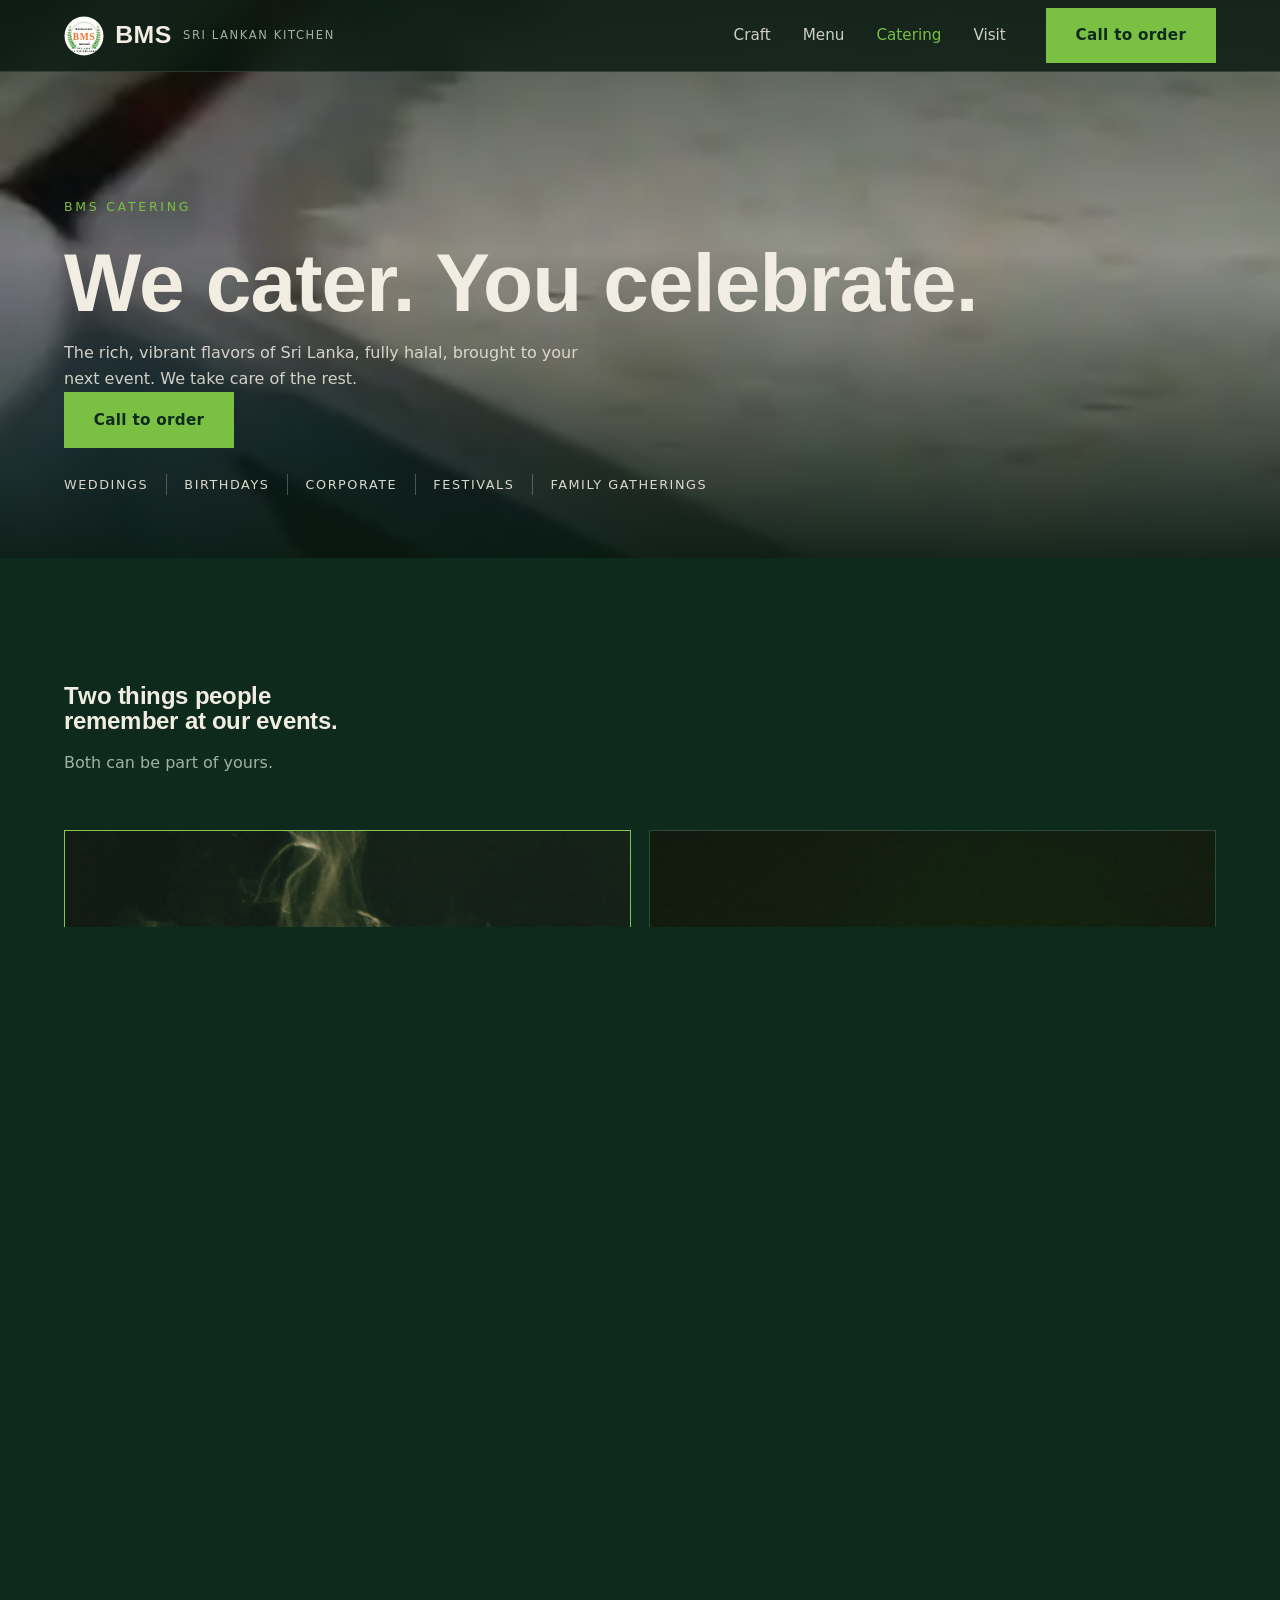
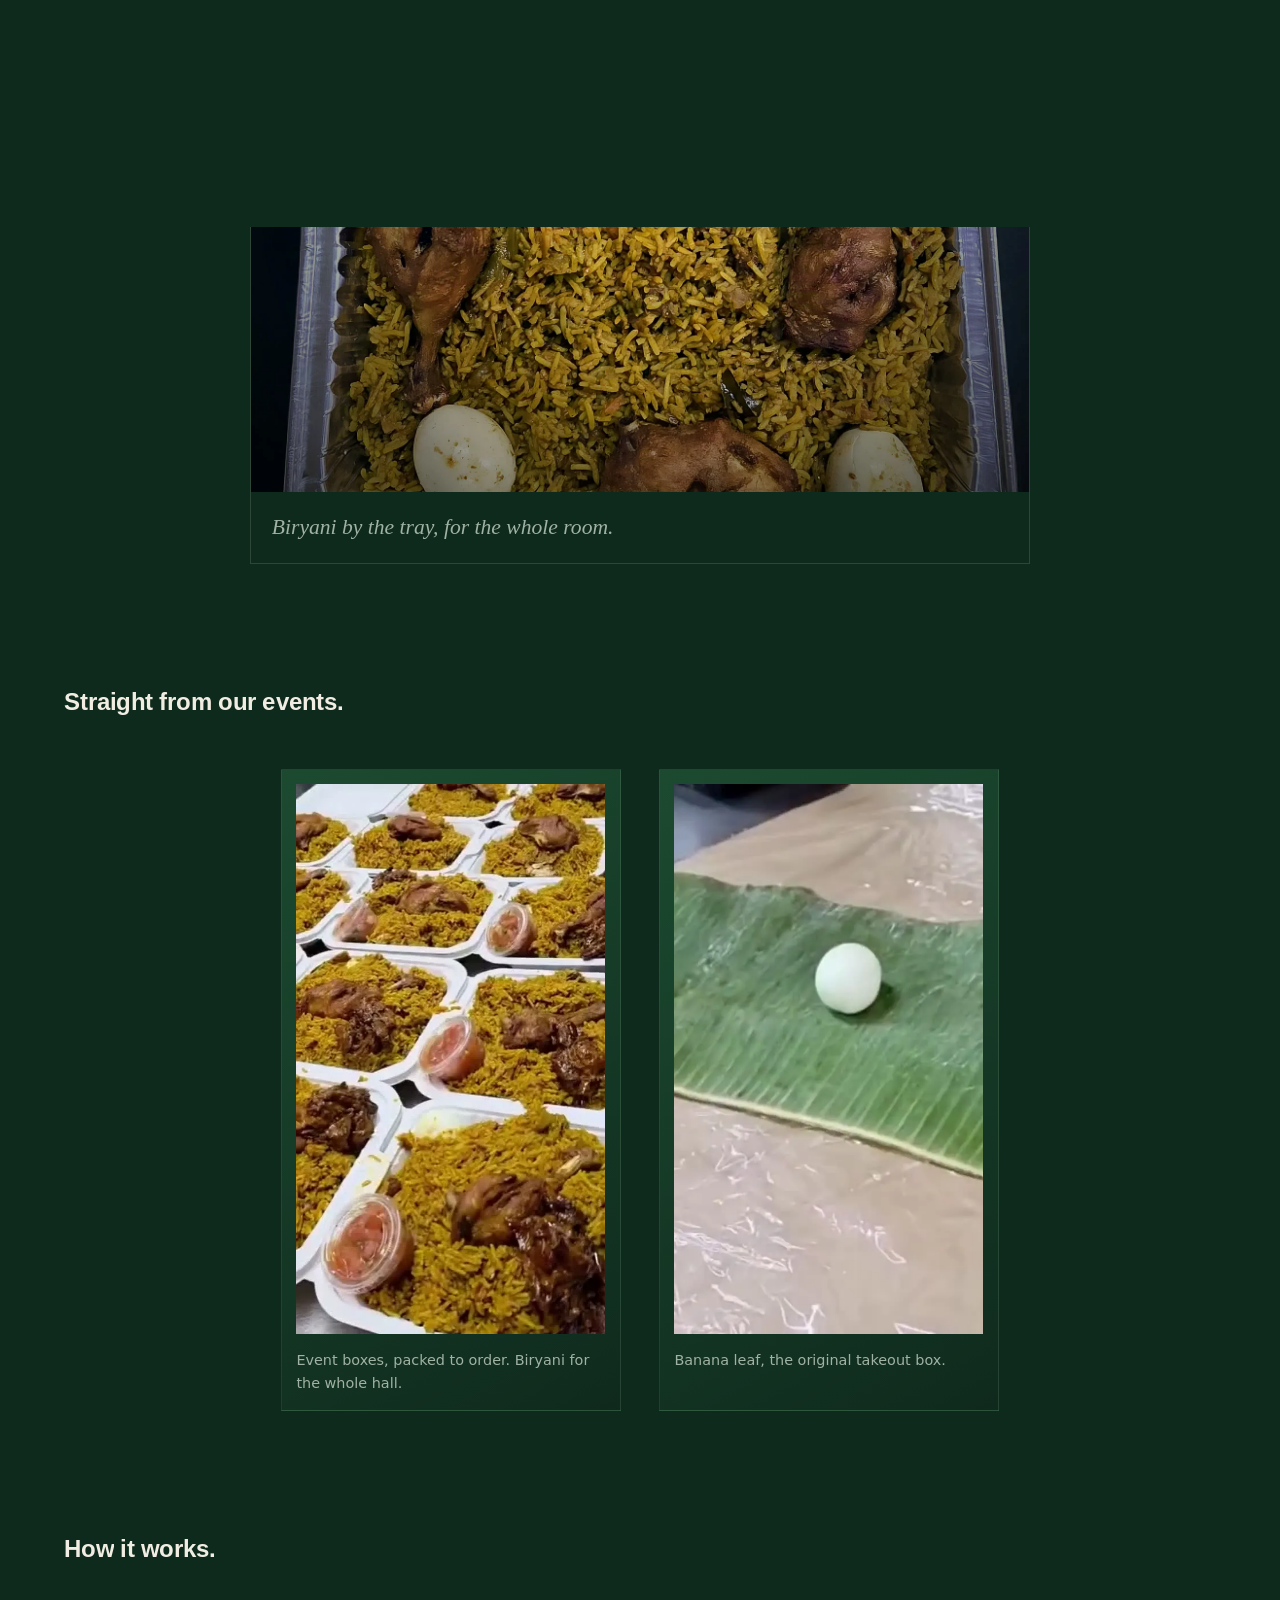
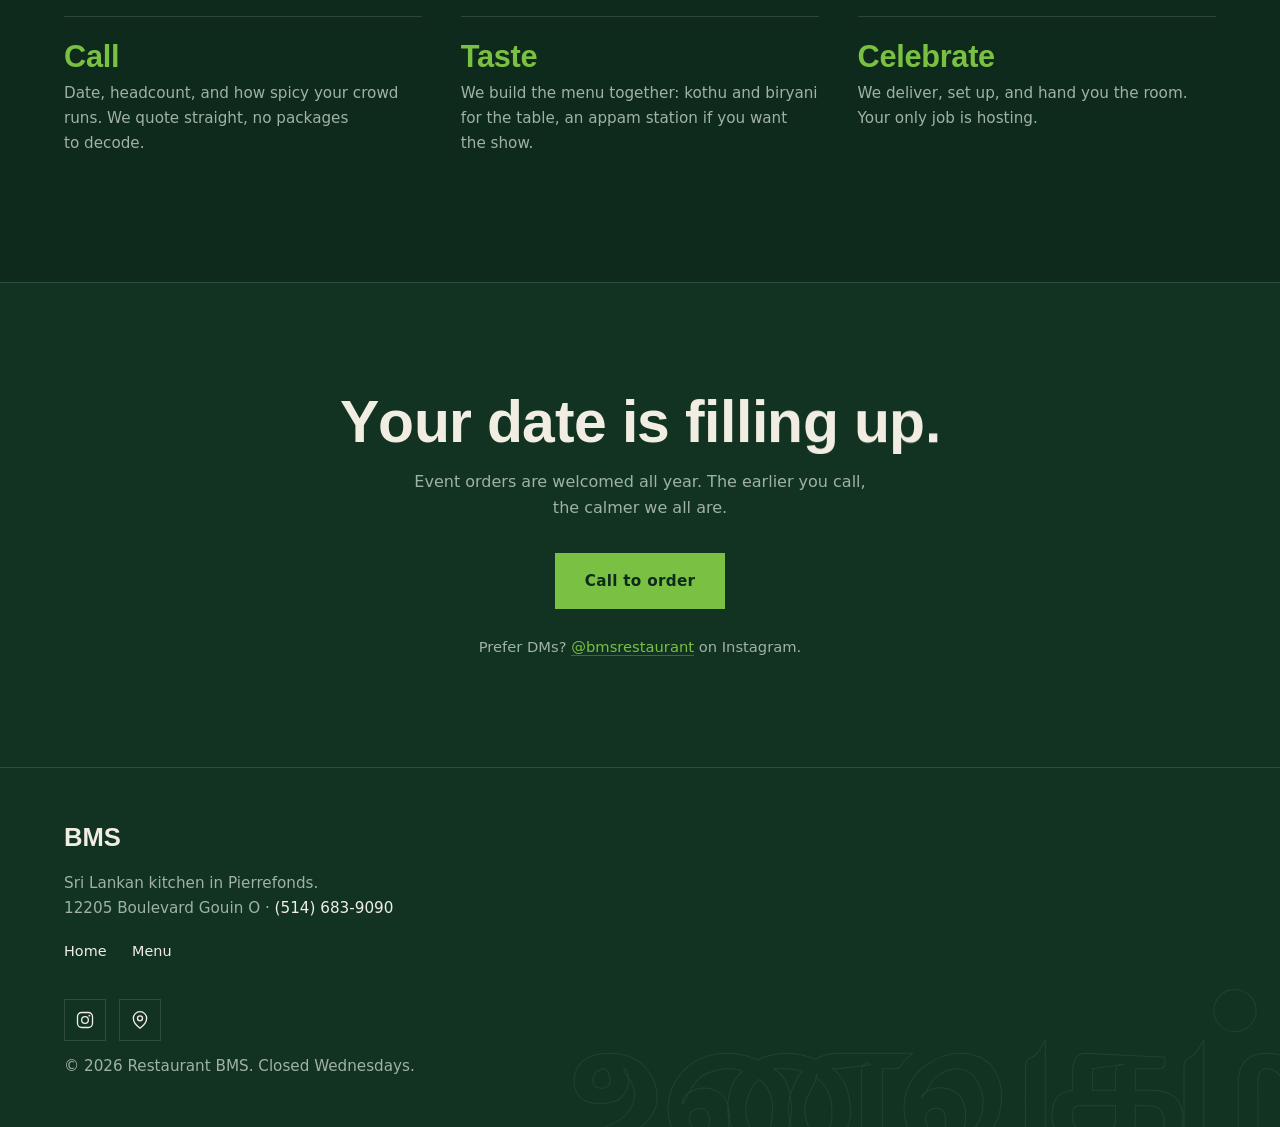
==== commit 23ce7c32: "Install Vercel Web Analytics ## Vercel Web Analytics Installation Complete  Successfully installed a" ====
--- a/catering.html
+++ b/catering.html
@@ -15,6 +15,7 @@
 <link rel="preconnect" href="https://api.fontshare.com" crossorigin>
 <link href="https://api.fontshare.com/v2/css?f[]=clash-display@500,600,700&f[]=satoshi@400,500,700&f[]=zodiak@400,401,500&display=swap" rel="stylesheet">
 <link rel="stylesheet" href="styles.css?v=51">
+<script defer src="https://cdn.vercel-insights.com/v1/script.js"></script>
 </head>
 <body>
 
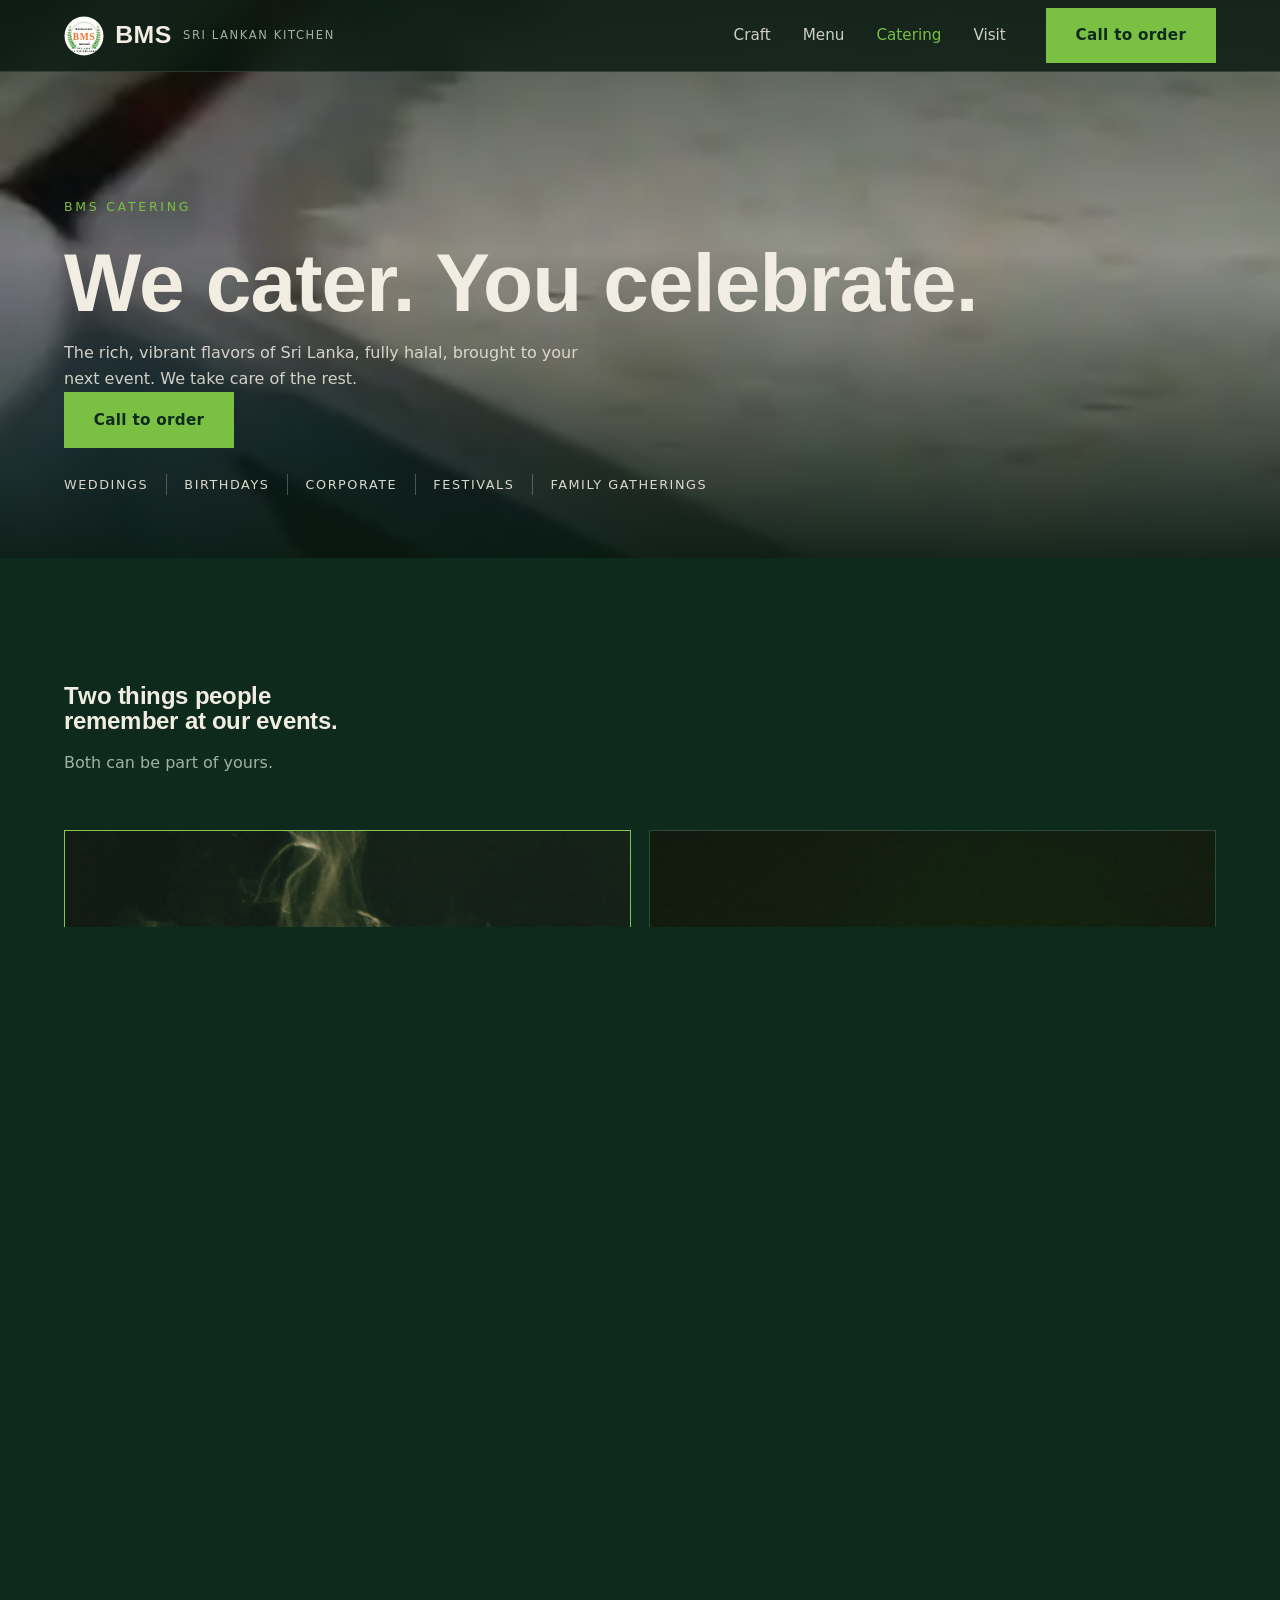
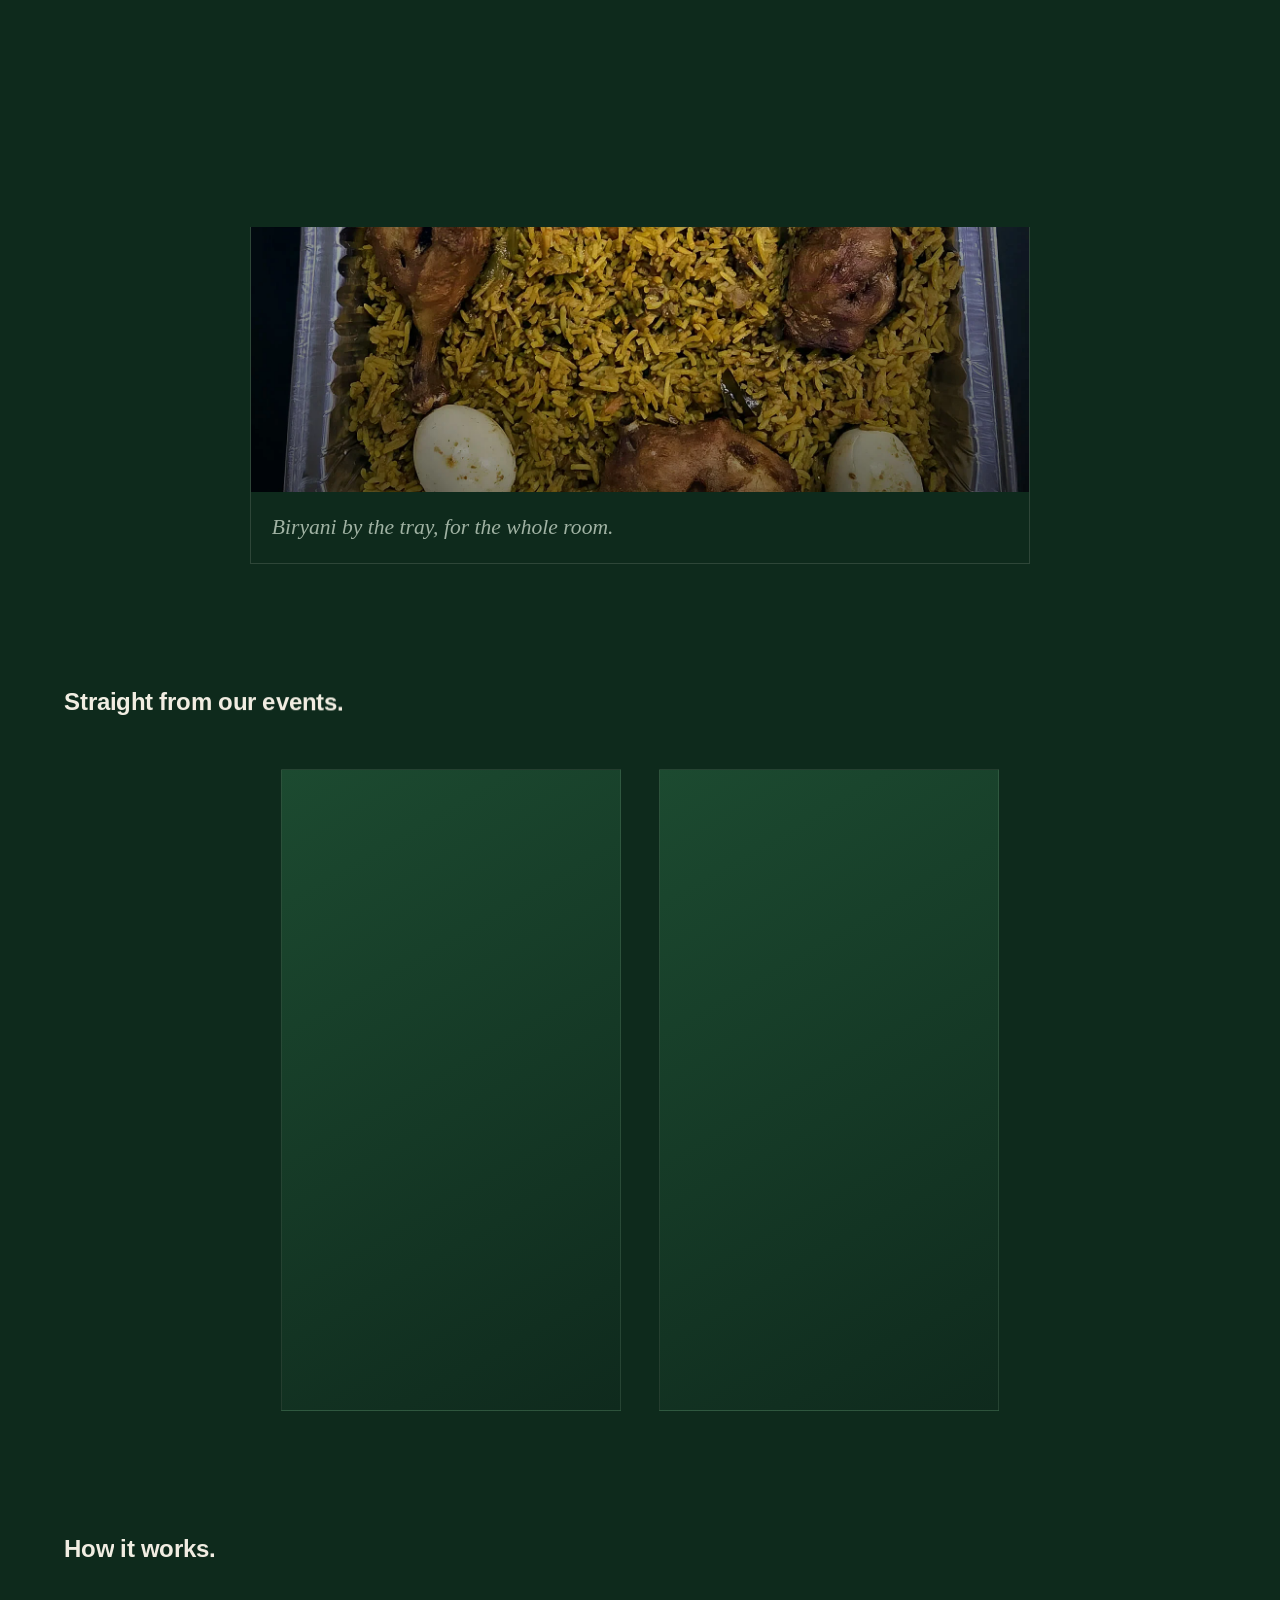
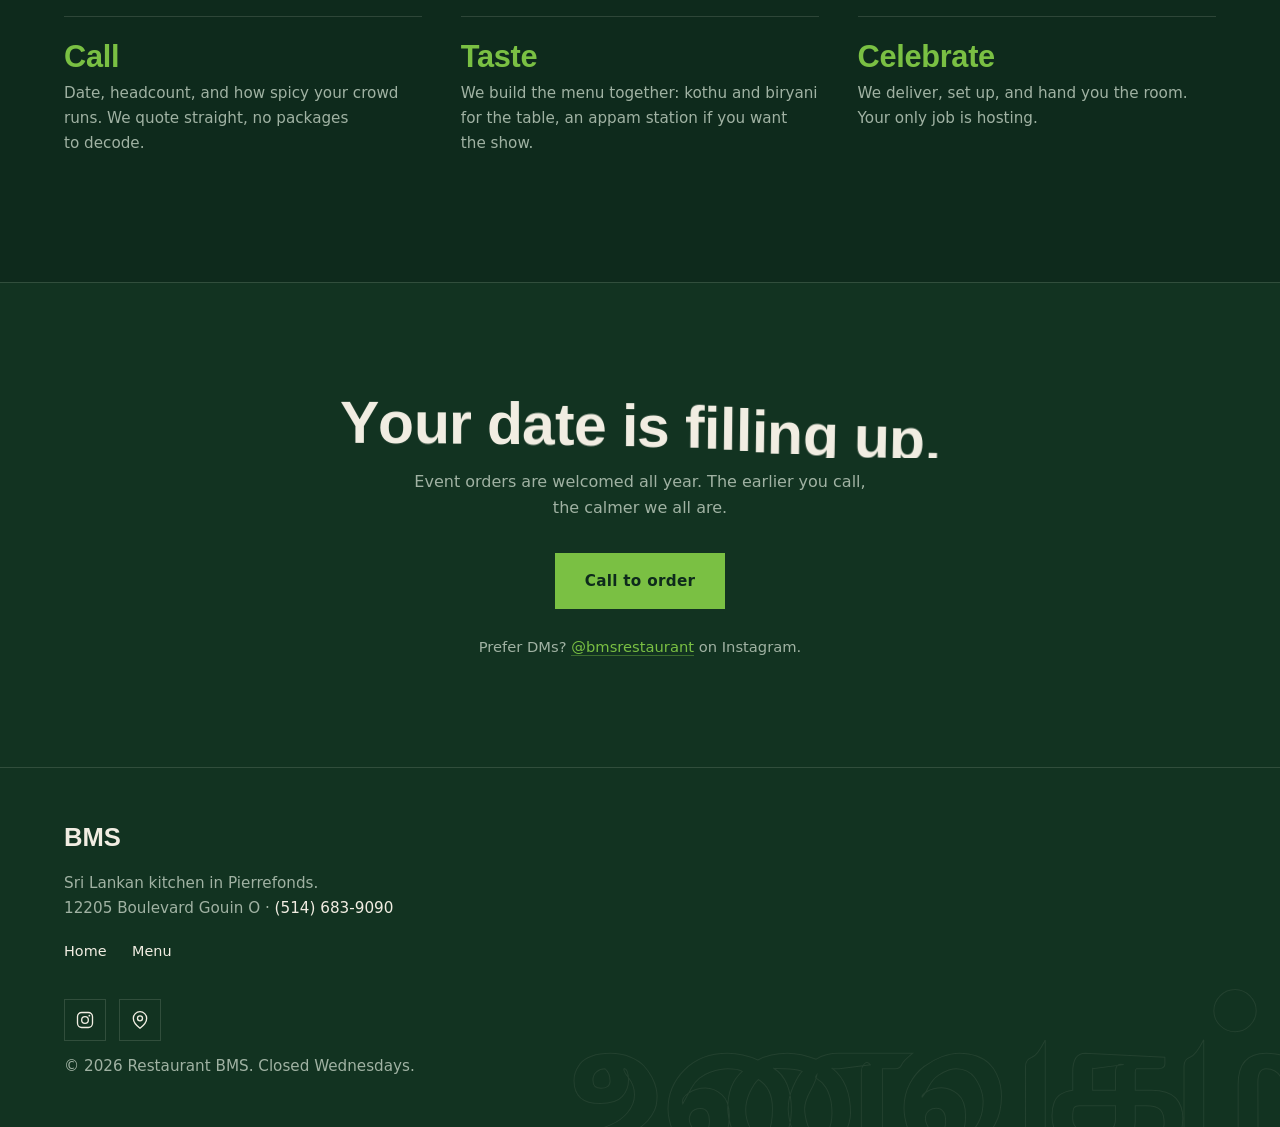
==== commit 501b5fc6: "Reprice veg to $10 and chicken to $11 across six mains categories Vegetarian and chicken lines in Ko" ====
--- a/catering.html
+++ b/catering.html
@@ -11,11 +11,10 @@
 <meta property="og:type" content="website">
 <meta property="og:image" content="media/catering-2.jpg">
 <script>try{if(sessionStorage.getItem('bmsWipe'))document.documentElement.classList.add('wipe-in')}catch(e){}</script>
-<link rel="icon" type="image/svg+xml" href="img/logo.svg?v=51">
+<link rel="icon" type="image/svg+xml" href="img/logo.svg?v=52">
 <link rel="preconnect" href="https://api.fontshare.com" crossorigin>
 <link href="https://api.fontshare.com/v2/css?f[]=clash-display@500,600,700&f[]=satoshi@400,500,700&f[]=zodiak@400,401,500&display=swap" rel="stylesheet">
-<link rel="stylesheet" href="styles.css?v=51">
-<script defer src="https://cdn.vercel-insights.com/v1/script.js"></script>
+<link rel="stylesheet" href="styles.css?v=52">
 </head>
 <body>
 
@@ -25,7 +24,7 @@
 
 <header class="nav solid" id="nav">
   <a class="nav-brand" href="index.html" aria-label="Restaurant BMS, home">
-    <img class="nav-logo" src="img/logo.svg?v=51" alt="" width="40" height="40">
+    <img class="nav-logo" src="img/logo.svg?v=52" alt="" width="40" height="40">
     <span class="nav-mark">BMS</span>
     <span class="nav-sub">Sri Lankan Kitchen</span>
   </a>
@@ -99,7 +98,7 @@
 
 <section class="wrap" style="padding-block: 0 var(--section-y);">
   <figure class="tray-shot reveal">
-    <img src="img/catering-tray.webp?v=51" alt="A full foil tray of Restaurant BMS chicken biryani with drumsticks and boiled eggs" loading="lazy">
+    <img src="img/catering-tray.webp?v=52" alt="A full foil tray of Restaurant BMS chicken biryani with drumsticks and boiled eggs" loading="lazy">
     <figcaption>Biryani by the tray, for the whole room.</figcaption>
   </figure>
 </section>
@@ -183,10 +182,10 @@
   </div>
 </footer>
 
-<script src="js/lenis.min.js?v=51"></script>
-<script src="js/gsap.min.js?v=51"></script>
-<script src="js/ScrollTrigger.min.js?v=51"></script>
-<script src="app.js?v=51"></script>
-<script src="js/motion.js?v=51"></script>
+<script src="js/lenis.min.js?v=52"></script>
+<script src="js/gsap.min.js?v=52"></script>
+<script src="js/ScrollTrigger.min.js?v=52"></script>
+<script src="app.js?v=52"></script>
+<script src="js/motion.js?v=52"></script>
 </body>
 </html>
